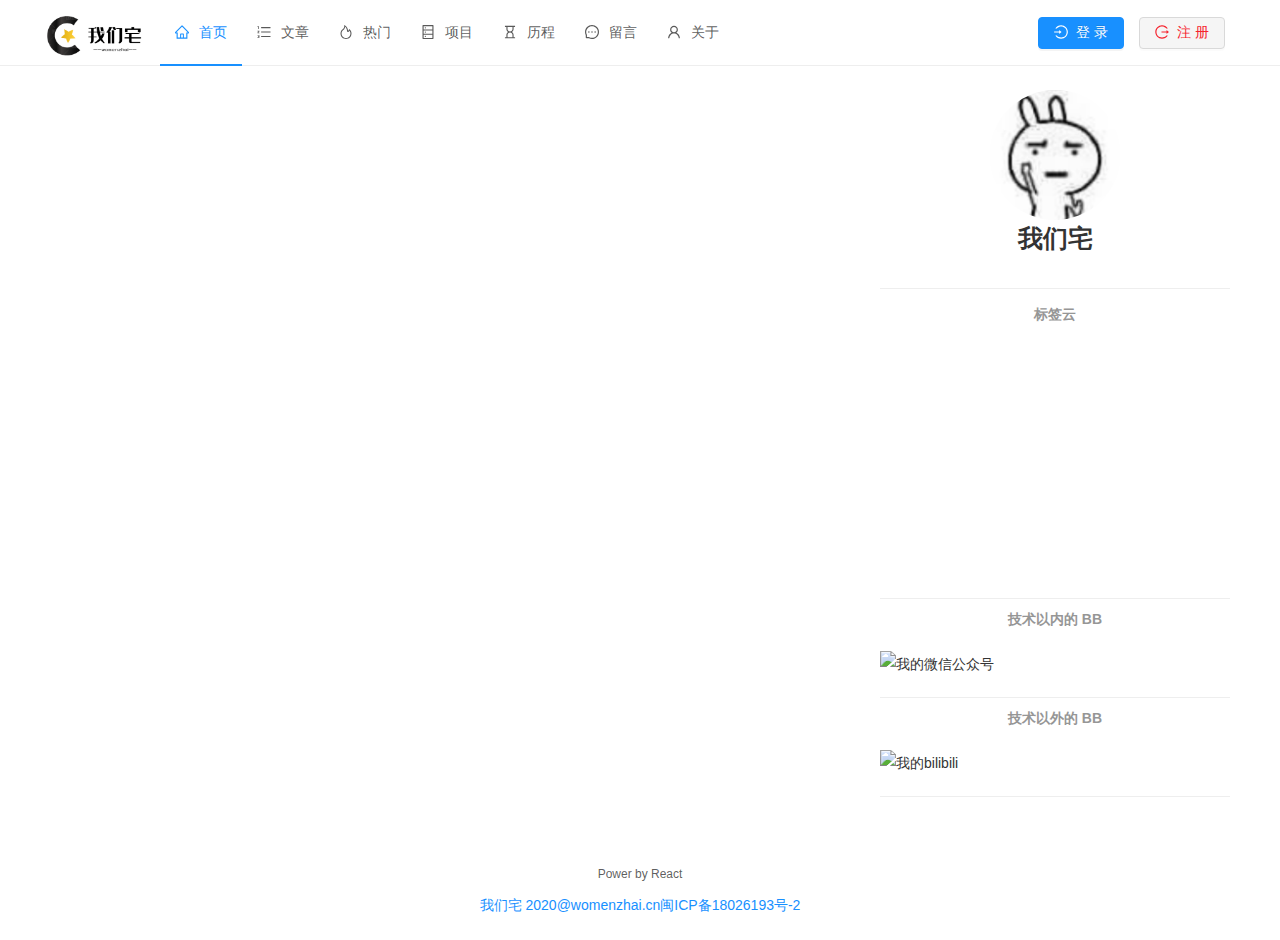
==== blog/index.html @ 66e8bbc8 "no message" ====
<!doctype html>
<html lang="en">

<head>
    <meta charset="utf-8" />
    <meta id="viewport" content="width=device-width,initial-scale=1,maximum-scale=1,user-scalable=no" name="viewport" />
    <meta name="theme-color" content="#000000" />
    <meta name="referrer" content="never">
    <link rel="manifest" href="manifest.json" />
    <link rel="shortcut icon" href="favicon.ico" />
    <link rel="stylesheet" href="./css/monokai_sublime.css" />
    <title id="title">我们宅技术分享网站</title>
    <meta name="baidu-site-verification" content="7XGPmF2RtW" />
    <meta id="keywords" name="keywords" content="我们宅技术分享网站" />
    <meta id="description" name="description" content="我们宅技术分享网站，致力于H5游戏开发、WebGL、人工智能。" />
    <link href="./static/css/6.f0e03a2f.chunk.css" rel="stylesheet">
    <link href="./static/css/main.c770cb7b.chunk.css" rel="stylesheet">
</head>

<body>
    <div id="root">
        <div style="text-align:center;height:300px;margin-top:15%"><img src="./img/loading.svg" width="250"
                alt="加载中..." /></div>
    </div>
    <script>
        ! function (c) {
            function e(e) {
                for (var t, r, n = e[0], o = e[1], a = e[2], u = 0, i = []; u < n.length; u++) r = n[u], d[r] && i.push(
                    d[r][0]), d[r] = 0;
                for (t in o) Object.prototype.hasOwnProperty.call(o, t) && (c[t] = o[t]);
                for (h && h(e); i.length;) i.shift()();
                return f.push.apply(f, a || []), l()
            }

            function l() {
                for (var e, t = 0; t < f.length; t++) {
                    for (var r = f[t], n = !0, o = 1; o < r.length; o++) {
                        var a = r[o];
                        0 !== d[a] && (n = !1)
                    }
                    n && (f.splice(t--, 1), e = p(p.s = r[0]))
                }
                return e
            }
            var r = {},
                s = {
                    5: 0
                },
                d = {
                    5: 0
                },
                f = [];

            function p(e) {
                if (r[e]) return r[e].exports;
                var t = r[e] = {
                    i: e,
                    l: !1,
                    exports: {}
                };
                return c[e].call(t.exports, t, t.exports, p), t.l = !0, t.exports
            }
            p.e = function (f) {
                var e = [];
                s[f] ? e.push(s[f]) : 0 !== s[f] && {
                    2: 1,
                    3: 1,
                    7: 1,
                    8: 1,
                    9: 1,
                    10: 1,
                    11: 1
                } [f] && e.push(s[f] = new Promise(function (e, n) {
                    for (var t = "static/css/" + ({} [f] || f) + "." + {
                                0: "31d6cfe0",
                                1: "31d6cfe0",
                                2: "b751d588",
                                3: "8e8c2c4d",
                                7: "9e5003da",
                                8: "45e56b65",
                                9: "916c12cb",
                                10: "ddecfa57",
                                11: "247f739b"
                            } [f] + ".chunk.css", o = p.p + t, r = document.getElementsByTagName(
                            "link"), a = 0; a < r.length; a++) {
                        var u = (c = r[a]).getAttribute("data-href") || c.getAttribute("href");
                        if ("stylesheet" === c.rel && (u === t || u === o)) return e()
                    }
                    var i = document.getElementsByTagName("style");
                    for (a = 0; a < i.length; a++) {
                        var c;
                        if ((u = (c = i[a]).getAttribute("data-href")) === t || u === o) return e()
                    }
                    var l = document.createElement("link");
                    l.rel = "stylesheet", l.type = "text/css", l.onload = e, l.onerror = function (e) {
                        var t = e && e.target && e.target.src || o,
                            r = new Error("Loading CSS chunk " + f + " failed.\n(" + t + ")");
                        r.request = t, delete s[f], l.parentNode.removeChild(l), n(r)
                    }, l.href = o, document.getElementsByTagName("head")[0].appendChild(l)
                }).then(function () {
                    s[f] = 0
                }));
                var r = d[f];
                if (0 !== r)
                    if (r) e.push(r[2]);
                    else {
                        var t = new Promise(function (e, t) {
                            r = d[f] = [e, t]
                        });
                        e.push(r[2] = t);
                        var n, a = document.createElement("script");
                        a.charset = "utf-8", a.timeout = 120, p.nc && a.setAttribute("nonce", p.nc), a.src = p.p +
                            "static/js/" + ({} [f] || f) + "." + {
                                0: "abbdcf17",
                                1: "342e479b",
                                2: "50eb546e",
                                3: "3671981b",
                                7: "29508bd7",
                                8: "0357450a",
                                9: "0707676e",
                                10: "3205b0a0",
                                11: "6fc9354a"
                            } [f] + ".chunk.js", n = function (e) {
                                a.onerror = a.onload = null, clearTimeout(u);
                                var t = d[f];
                                if (0 !== t) {
                                    if (t) {
                                        var r = e && ("load" === e.type ? "missing" : e.type),
                                            n = e && e.target && e.target.src,
                                            o = new Error("Loading chunk " + f + " failed.\n(" + r + ": " + n +
                                            ")");
                                        o.type = r, o.request = n, t[1](o)
                                    }
                                    d[f] = void 0
                                }
                            };
                        var u = setTimeout(function () {
                            n({
                                type: "timeout",
                                target: a
                            })
                        }, 12e4);
                        a.onerror = a.onload = n, document.head.appendChild(a)
                    } return Promise.all(e)
            }, p.m = c, p.c = r, p.d = function (e, t, r) {
                p.o(e, t) || Object.defineProperty(e, t, {
                    enumerable: !0,
                    get: r
                })
            }, p.r = function (e) {
                "undefined" != typeof Symbol && Symbol.toStringTag && Object.defineProperty(e, Symbol.toStringTag, {
                    value: "Module"
                }), Object.defineProperty(e, "__esModule", {
                    value: !0
                })
            }, p.t = function (t, e) {
                if (1 & e && (t = p(t)), 8 & e) return t;
                if (4 & e && "object" == typeof t && t && t.__esModule) return t;
                var r = Object.create(null);
                if (p.r(r), Object.defineProperty(r, "default", {
                        enumerable: !0,
                        value: t
                    }), 2 & e && "string" != typeof t)
                    for (var n in t) p.d(r, n, function (e) {
                        return t[e]
                    }.bind(null, n));
                return r
            }, p.n = function (e) {
                var t = e && e.__esModule ? function () {
                    return e.default
                } : function () {
                    return e
                };
                return p.d(t, "a", t), t
            }, p.o = function (e, t) {
                return Object.prototype.hasOwnProperty.call(e, t)
            }, p.p = "/", p.oe = function (e) {
                throw console.error(e), e
            };
            var t = window.webpackJsonp = window.webpackJsonp || [],
                n = t.push.bind(t);
            t.push = e, t = t.slice();
            for (var o = 0; o < t.length; o++) e(t[o]);
            var h = n;
            l()
        }([])
    </script>
    <script src="./static/js/6.33e2c103.chunk.js"></script>
    <script src="./static/js/main.a0919d61.chunk.js"></script>
</body>
<script>
    document.getElementsByTagName("html")[0].style.fontSize = window.screen.width / 7.5 + "px"
</script>

</html>
---- blog/css/monokai_sublime.css ----
.hljs {
  display: block;
  padding: 0.5em;
  background: #23241f;
}

.hljs,
.hljs-tag,
.css .hljs-rules,
.css .hljs-value,
.css .hljs-function .hljs-preprocessor,
.hljs-pragma {
  color: #f8f8f2;
}

.hljs-strongemphasis,
.hljs-strong,
.hljs-emphasis {
  color: #a8a8a2;
}

.hljs-bullet,
.hljs-blockquote,
.hljs-horizontal_rule,
.hljs-number,
.hljs-regexp,
.alias .hljs-keyword,
.hljs-literal,
.hljs-hexcolor {
  color: #ae81ff;
}

.hljs-tag .hljs-value,
.hljs-code,
.hljs-title,
.css .hljs-class,
.hljs-class .hljs-title:last-child {
  color: #a6e22e;
}

.hljs-link_url {
  font-size: 80%;
}

.hljs-strong,
.hljs-strongemphasis {
  font-weight: bold;
}

.hljs-emphasis,
.hljs-strongemphasis,
.hljs-class .hljs-title:last-child {
  font-style: italic;
}

.hljs-keyword,
.hljs-function,
.hljs-change,
.hljs-winutils,
.hljs-flow,
.lisp .hljs-title,
.clojure .hljs-built_in,
.nginx .hljs-title,
.tex .hljs-special,
.hljs-header,
.hljs-attribute,
.hljs-symbol,
.hljs-symbol .hljs-string,
.hljs-tag .hljs-title,
.hljs-value,
.alias .hljs-keyword:first-child,
.css .hljs-tag,
.css .unit,
.css .hljs-important {
  color: #f92672;
}

.hljs-function .hljs-keyword,
.hljs-class .hljs-keyword:first-child,
.hljs-constant,
.css .hljs-attribute {
  color: #66d9ef;
}

.hljs-variable,
.hljs-params,
.hljs-class .hljs-title {
  color: #f8f8f2;
}

.hljs-string,
.css .hljs-id,
.hljs-subst,
.haskell .hljs-type,
.ruby .hljs-class .hljs-parent,
.hljs-built_in,
.sql .hljs-aggregate,
.django .hljs-template_tag,
.django .hljs-variable,
.smalltalk .hljs-class,
.django .hljs-filter .hljs-argument,
.smalltalk .hljs-localvars,
.smalltalk .hljs-array,
.hljs-attr_selector,
.hljs-pseudo,
.hljs-addition,
.hljs-stream,
.hljs-envvar,
.apache .hljs-tag,
.apache .hljs-cbracket,
.tex .hljs-command,
.hljs-prompt,
.hljs-link_label,
.hljs-link_url {
  color: #e6db74;
}

.hljs-comment,
.hljs-javadoc,
.java .hljs-annotation,
.python .hljs-decorator,
.hljs-template_comment,
.hljs-pi,
.hljs-doctype,
.hljs-deletion,
.hljs-shebang,
.apache .hljs-sqbracket,
.tex .hljs-formula {
  color: #75715e;
}

.coffeescript .javascript,
.javascript .xml,
.tex .hljs-formula,
.xml .javascript,
.xml .vbscript,
.xml .css,
.xml .hljs-cdata,
.xml .php,
.php .xml {
  opacity: 0.5;
}
---- blog/static/css/6.f0e03a2f.chunk.css ----
body,html{width:100%;height:100%}input::-ms-clear,input::-ms-reveal{display:none}*,:after,:before{box-sizing:border-box}html{font-family:sans-serif;line-height:1.15;-webkit-text-size-adjust:100%;-ms-text-size-adjust:100%;-ms-overflow-style:scrollbar;-webkit-tap-highlight-color:rgba(0,0,0,0)}@-ms-viewport{width:device-width}article,aside,dialog,figcaption,figure,footer,header,hgroup,main,nav,section{display:block}body{margin:0;color:rgba(0,0,0,.65);font-size:14px;font-family:-apple-system,BlinkMacSystemFont,Segoe UI,PingFang SC,Hiragino Sans GB,Microsoft YaHei,Helvetica Neue,Helvetica,Arial,sans-serif,Apple Color Emoji,Segoe UI Emoji,Segoe UI Symbol;font-variant:tabular-nums;line-height:1.5;background-color:#fff;-webkit-font-feature-settings:"tnum";font-feature-settings:"tnum","tnum"}[tabindex="-1"]:focus{outline:none!important}hr{box-sizing:initial;height:0;overflow:visible}h1,h2,h3,h4,h5,h6{margin-top:0;margin-bottom:.5em;color:rgba(0,0,0,.85);font-weight:500}p{margin-top:0;margin-bottom:1em}abbr[data-original-title],abbr[title]{text-decoration:underline;-webkit-text-decoration:underline dotted;text-decoration:underline dotted;border-bottom:0;cursor:help}address{margin-bottom:1em;font-style:normal;line-height:inherit}input[type=number],input[type=password],input[type=text],textarea{-webkit-appearance:none}dl,ol,ul{margin-top:0;margin-bottom:1em}ol ol,ol ul,ul ol,ul ul{margin-bottom:0}dt{font-weight:500}dd{margin-bottom:.5em;margin-left:0}blockquote{margin:0 0 1em}dfn{font-style:italic}b,strong{font-weight:bolder}small{font-size:80%}sub,sup{position:relative;font-size:75%;line-height:0;vertical-align:initial}sub{bottom:-.25em}sup{top:-.5em}a{color:#1890ff;text-decoration:none;background-color:initial;outline:none;cursor:pointer;-webkit-transition:color .3s;transition:color .3s;-webkit-text-decoration-skip:objects}a:focus{text-decoration:underline;-webkit-text-decoration-skip:ink;text-decoration-skip-ink:auto}a:hover{color:#40a9ff}a:active{color:#096dd9}a:active,a:hover{text-decoration:none;outline:0}a[disabled]{color:rgba(0,0,0,.25);cursor:not-allowed;pointer-events:none}code,kbd,pre,samp{font-size:1em;font-family:SFMono-Regular,Consolas,Liberation Mono,Menlo,Courier,monospace}pre{margin-top:0;margin-bottom:1em;overflow:auto}figure{margin:0 0 1em}img{vertical-align:middle;border-style:none}svg:not(:root){overflow:hidden}[role=button],a,area,button,input:not([type=range]),label,select,summary,textarea{touch-action:manipulation}table{border-collapse:collapse}caption{padding-top:.75em;padding-bottom:.3em;color:rgba(0,0,0,.45);text-align:left;caption-side:bottom}th{text-align:inherit}button,input,optgroup,select,textarea{margin:0;color:inherit;font-size:inherit;font-family:inherit;line-height:inherit}button,input{overflow:visible}button,select{text-transform:none}[type=reset],[type=submit],button,html [type=button]{-webkit-appearance:button}[type=button]::-moz-focus-inner,[type=reset]::-moz-focus-inner,[type=submit]::-moz-focus-inner,button::-moz-focus-inner{padding:0;border-style:none}input[type=checkbox],input[type=radio]{box-sizing:border-box;padding:0}input[type=date],input[type=datetime-local],input[type=month],input[type=time]{-webkit-appearance:listbox}textarea{overflow:auto;resize:vertical}fieldset{min-width:0;margin:0;padding:0;border:0}legend{display:block;width:100%;max-width:100%;margin-bottom:.5em;padding:0;color:inherit;font-size:1.5em;line-height:inherit;white-space:normal}progress{vertical-align:initial}[type=number]::-webkit-inner-spin-button,[type=number]::-webkit-outer-spin-button{height:auto}[type=search]{outline-offset:-2px;-webkit-appearance:none}[type=search]::-webkit-search-cancel-button,[type=search]::-webkit-search-decoration{-webkit-appearance:none}::-webkit-file-upload-button{font:inherit;-webkit-appearance:button}output{display:inline-block}summary{display:list-item}template{display:none}[hidden]{display:none!important}mark{padding:.2em;background-color:#feffe6}::-moz-selection{color:#fff;background:#1890ff}::selection{color:#fff;background:#1890ff}.clearfix{zoom:1}.clearfix:after,.clearfix:before{content:"";display:table}.clearfix:after{clear:both}.anticon{display:inline-block;font-style:normal;line-height:0;text-align:center;text-transform:none;vertical-align:-.125em;text-rendering:optimizeLegibility;-webkit-font-smoothing:antialiased;-moz-osx-font-smoothing:grayscale}.anticon>*{line-height:1}.anticon svg{display:inline-block}.anticon:before{display:none}.anticon .anticon-icon{display:block}.anticon[tabindex]{cursor:pointer}.anticon-spin,.anticon-spin:before{display:inline-block;-webkit-animation:loadingCircle 1s linear infinite;animation:loadingCircle 1s linear infinite}.fade-appear,.fade-enter,.fade-leave{-webkit-animation-duration:.2s;animation-duration:.2s;-webkit-animation-fill-mode:both;animation-fill-mode:both;-webkit-animation-play-state:paused;animation-play-state:paused}.fade-appear.fade-appear-active,.fade-enter.fade-enter-active{-webkit-animation-name:antFadeIn;animation-name:antFadeIn;-webkit-animation-play-state:running;animation-play-state:running}.fade-leave.fade-leave-active{-webkit-animation-name:antFadeOut;animation-name:antFadeOut;-webkit-animation-play-state:running;animation-play-state:running;pointer-events:none}.fade-appear,.fade-enter{opacity:0}.fade-appear,.fade-enter,.fade-leave{-webkit-animation-timing-function:linear;animation-timing-function:linear}@-webkit-keyframes antFadeIn{0%{opacity:0}to{opacity:1}}@keyframes antFadeIn{0%{opacity:0}to{opacity:1}}@-webkit-keyframes antFadeOut{0%{opacity:1}to{opacity:0}}@keyframes antFadeOut{0%{opacity:1}to{opacity:0}}.move-up-appear,.move-up-enter,.move-up-leave{-webkit-animation-duration:.2s;animation-duration:.2s;-webkit-animation-fill-mode:both;animation-fill-mode:both;-webkit-animation-play-state:paused;animation-play-state:paused}.move-up-appear.move-up-appear-active,.move-up-enter.move-up-enter-active{-webkit-animation-name:antMoveUpIn;animation-name:antMoveUpIn;-webkit-animation-play-state:running;animation-play-state:running}.move-up-leave.move-up-leave-active{-webkit-animation-name:antMoveUpOut;animation-name:antMoveUpOut;-webkit-animation-play-state:running;animation-play-state:running;pointer-events:none}.move-up-appear,.move-up-enter{opacity:0;-webkit-animation-timing-function:cubic-bezier(.08,.82,.17,1);animation-timing-function:cubic-bezier(.08,.82,.17,1)}.move-up-leave{-webkit-animation-timing-function:cubic-bezier(.6,.04,.98,.34);animation-timing-function:cubic-bezier(.6,.04,.98,.34)}.move-down-appear,.move-down-enter,.move-down-leave{-webkit-animation-duration:.2s;animation-duration:.2s;-webkit-animation-fill-mode:both;animation-fill-mode:both;-webkit-animation-play-state:paused;animation-play-state:paused}.move-down-appear.move-down-appear-active,.move-down-enter.move-down-enter-active{-webkit-animation-name:antMoveDownIn;animation-name:antMoveDownIn;-webkit-animation-play-state:running;animation-play-state:running}.move-down-leave.move-down-leave-active{-webkit-animation-name:antMoveDownOut;animation-name:antMoveDownOut;-webkit-animation-play-state:running;animation-play-state:running;pointer-events:none}.move-down-appear,.move-down-enter{opacity:0;-webkit-animation-timing-function:cubic-bezier(.08,.82,.17,1);animation-timing-function:cubic-bezier(.08,.82,.17,1)}.move-down-leave{-webkit-animation-timing-function:cubic-bezier(.6,.04,.98,.34);animation-timing-function:cubic-bezier(.6,.04,.98,.34)}.move-left-appear,.move-left-enter,.move-left-leave{-webkit-animation-duration:.2s;animation-duration:.2s;-webkit-animation-fill-mode:both;animation-fill-mode:both;-webkit-animation-play-state:paused;animation-play-state:paused}.move-left-appear.move-left-appear-active,.move-left-enter.move-left-enter-active{-webkit-animation-name:antMoveLeftIn;animation-name:antMoveLeftIn;-webkit-animation-play-state:running;animation-play-state:running}.move-left-leave.move-left-leave-active{-webkit-animation-name:antMoveLeftOut;animation-name:antMoveLeftOut;-webkit-animation-play-state:running;animation-play-state:running;pointer-events:none}.move-left-appear,.move-left-enter{opacity:0;-webkit-animation-timing-function:cubic-bezier(.08,.82,.17,1);animation-timing-function:cubic-bezier(.08,.82,.17,1)}.move-left-leave{-webkit-animation-timing-function:cubic-bezier(.6,.04,.98,.34);animation-timing-function:cubic-bezier(.6,.04,.98,.34)}.move-right-appear,.move-right-enter,.move-right-leave{-webkit-animation-duration:.2s;animation-duration:.2s;-webkit-animation-fill-mode:both;animation-fill-mode:both;-webkit-animation-play-state:paused;animation-play-state:paused}.move-right-appear.move-right-appear-active,.move-right-enter.move-right-enter-active{-webkit-animation-name:antMoveRightIn;animation-name:antMoveRightIn;-webkit-animation-play-state:running;animation-play-state:running}.move-right-leave.move-right-leave-active{-webkit-animation-name:antMoveRightOut;animation-name:antMoveRightOut;-webkit-animation-play-state:running;animation-play-state:running;pointer-events:none}.move-right-appear,.move-right-enter{opacity:0;-webkit-animation-timing-function:cubic-bezier(.08,.82,.17,1);animation-timing-function:cubic-bezier(.08,.82,.17,1)}.move-right-leave{-webkit-animation-timing-function:cubic-bezier(.6,.04,.98,.34);animation-timing-function:cubic-bezier(.6,.04,.98,.34)}@-webkit-keyframes antMoveDownIn{0%{-webkit-transform:translateY(100%);transform:translateY(100%);-webkit-transform-origin:0 0;transform-origin:0 0;opacity:0}to{-webkit-transform:translateY(0);transform:translateY(0);-webkit-transform-origin:0 0;transform-origin:0 0;opacity:1}}@keyframes antMoveDownIn{0%{-webkit-transform:translateY(100%);transform:translateY(100%);-webkit-transform-origin:0 0;transform-origin:0 0;opacity:0}to{-webkit-transform:translateY(0);transform:translateY(0);-webkit-transform-origin:0 0;transform-origin:0 0;opacity:1}}@-webkit-keyframes antMoveDownOut{0%{-webkit-transform:translateY(0);transform:translateY(0);-webkit-transform-origin:0 0;transform-origin:0 0;opacity:1}to{-webkit-transform:translateY(100%);transform:translateY(100%);-webkit-transform-origin:0 0;transform-origin:0 0;opacity:0}}@keyframes antMoveDownOut{0%{-webkit-transform:translateY(0);transform:translateY(0);-webkit-transform-origin:0 0;transform-origin:0 0;opacity:1}to{-webkit-transform:translateY(100%);transform:translateY(100%);-webkit-transform-origin:0 0;transform-origin:0 0;opacity:0}}@-webkit-keyframes antMoveLeftIn{0%{-webkit-transform:translateX(-100%);transform:translateX(-100%);-webkit-transform-origin:0 0;transform-origin:0 0;opacity:0}to{-webkit-transform:translateX(0);transform:translateX(0);-webkit-transform-origin:0 0;transform-origin:0 0;opacity:1}}@keyframes antMoveLeftIn{0%{-webkit-transform:translateX(-100%);transform:translateX(-100%);-webkit-transform-origin:0 0;transform-origin:0 0;opacity:0}to{-webkit-transform:translateX(0);transform:translateX(0);-webkit-transform-origin:0 0;transform-origin:0 0;opacity:1}}@-webkit-keyframes antMoveLeftOut{0%{-webkit-transform:translateX(0);transform:translateX(0);-webkit-transform-origin:0 0;transform-origin:0 0;opacity:1}to{-webkit-transform:translateX(-100%);transform:translateX(-100%);-webkit-transform-origin:0 0;transform-origin:0 0;opacity:0}}@keyframes antMoveLeftOut{0%{-webkit-transform:translateX(0);transform:translateX(0);-webkit-transform-origin:0 0;transform-origin:0 0;opacity:1}to{-webkit-transform:translateX(-100%);transform:translateX(-100%);-webkit-transform-origin:0 0;transform-origin:0 0;opacity:0}}@-webkit-keyframes antMoveRightIn{0%{-webkit-transform:translateX(100%);transform:translateX(100%);-webkit-transform-origin:0 0;transform-origin:0 0;opacity:0}to{-webkit-transform:translateX(0);transform:translateX(0);-webkit-transform-origin:0 0;transform-origin:0 0;opacity:1}}@keyframes antMoveRightIn{0%{-webkit-transform:translateX(100%);transform:translateX(100%);-webkit-transform-origin:0 0;transform-origin:0 0;opacity:0}to{-webkit-transform:translateX(0);transform:translateX(0);-webkit-transform-origin:0 0;transform-origin:0 0;opacity:1}}@-webkit-keyframes antMoveRightOut{0%{-webkit-transform:translateX(0);transform:translateX(0);-webkit-transform-origin:0 0;transform-origin:0 0;opacity:1}to{-webkit-transform:translateX(100%);transform:translateX(100%);-webkit-transform-origin:0 0;transform-origin:0 0;opacity:0}}@keyframes antMoveRightOut{0%{-webkit-transform:translateX(0);transform:translateX(0);-webkit-transform-origin:0 0;transform-origin:0 0;opacity:1}to{-webkit-transform:translateX(100%);transform:translateX(100%);-webkit-transform-origin:0 0;transform-origin:0 0;opacity:0}}@-webkit-keyframes antMoveUpIn{0%{-webkit-transform:translateY(-100%);transform:translateY(-100%);-webkit-transform-origin:0 0;transform-origin:0 0;opacity:0}to{-webkit-transform:translateY(0);transform:translateY(0);-webkit-transform-origin:0 0;transform-origin:0 0;opacity:1}}@keyframes antMoveUpIn{0%{-webkit-transform:translateY(-100%);transform:translateY(-100%);-webkit-transform-origin:0 0;transform-origin:0 0;opacity:0}to{-webkit-transform:translateY(0);transform:translateY(0);-webkit-transform-origin:0 0;transform-origin:0 0;opacity:1}}@-webkit-keyframes antMoveUpOut{0%{-webkit-transform:translateY(0);transform:translateY(0);-webkit-transform-origin:0 0;transform-origin:0 0;opacity:1}to{-webkit-transform:translateY(-100%);transform:translateY(-100%);-webkit-transform-origin:0 0;transform-origin:0 0;opacity:0}}@keyframes antMoveUpOut{0%{-webkit-transform:translateY(0);transform:translateY(0);-webkit-transform-origin:0 0;transform-origin:0 0;opacity:1}to{-webkit-transform:translateY(-100%);transform:translateY(-100%);-webkit-transform-origin:0 0;transform-origin:0 0;opacity:0}}@-webkit-keyframes loadingCircle{to{-webkit-transform:rotate(1turn);transform:rotate(1turn)}}@keyframes loadingCircle{to{-webkit-transform:rotate(1turn);transform:rotate(1turn)}}[ant-click-animating-without-extra-node=true],[ant-click-animating=true]{position:relative}.ant-click-animating-node,[ant-click-animating-without-extra-node=true]:after{position:absolute;top:-1px;right:-1px;bottom:-1px;left:-1px;display:block;border:0 solid #1890ff;border-radius:inherit;opacity:.2;-webkit-animation:fadeEffect 2s cubic-bezier(.08,.82,.17,1),waveEffect .4s cubic-bezier(.08,.82,.17,1);animation:fadeEffect 2s cubic-bezier(.08,.82,.17,1),waveEffect .4s cubic-bezier(.08,.82,.17,1);-webkit-animation-fill-mode:forwards;animation-fill-mode:forwards;pointer-events:none;content:""}@-webkit-keyframes waveEffect{to{top:-6px;right:-6px;bottom:-6px;left:-6px;border-width:6px}}@keyframes waveEffect{to{top:-6px;right:-6px;bottom:-6px;left:-6px;border-width:6px}}@-webkit-keyframes fadeEffect{to{opacity:0}}@keyframes fadeEffect{to{opacity:0}}.slide-up-appear,.slide-up-enter,.slide-up-leave{-webkit-animation-duration:.2s;animation-duration:.2s;-webkit-animation-fill-mode:both;animation-fill-mode:both;-webkit-animation-play-state:paused;animation-play-state:paused}.slide-up-appear.slide-up-appear-active,.slide-up-enter.slide-up-enter-active{-webkit-animation-name:antSlideUpIn;animation-name:antSlideUpIn;-webkit-animation-play-state:running;animation-play-state:running}.slide-up-leave.slide-up-leave-active{-webkit-animation-name:antSlideUpOut;animation-name:antSlideUpOut;-webkit-animation-play-state:running;animation-play-state:running;pointer-events:none}.slide-up-appear,.slide-up-enter{opacity:0;-webkit-animation-timing-function:cubic-bezier(.23,1,.32,1);animation-timing-function:cubic-bezier(.23,1,.32,1)}.slide-up-leave{-webkit-animation-timing-function:cubic-bezier(.755,.05,.855,.06);animation-timing-function:cubic-bezier(.755,.05,.855,.06)}.slide-down-appear,.slide-down-enter,.slide-down-leave{-webkit-animation-duration:.2s;animation-duration:.2s;-webkit-animation-fill-mode:both;animation-fill-mode:both;-webkit-animation-play-state:paused;animation-play-state:paused}.slide-down-appear.slide-down-appear-active,.slide-down-enter.slide-down-enter-active{-webkit-animation-name:antSlideDownIn;animation-name:antSlideDownIn;-webkit-animation-play-state:running;animation-play-state:running}.slide-down-leave.slide-down-leave-active{-webkit-animation-name:antSlideDownOut;animation-name:antSlideDownOut;-webkit-animation-play-state:running;animation-play-state:running;pointer-events:none}.slide-down-appear,.slide-down-enter{opacity:0;-webkit-animation-timing-function:cubic-bezier(.23,1,.32,1);animation-timing-function:cubic-bezier(.23,1,.32,1)}.slide-down-leave{-webkit-animation-timing-function:cubic-bezier(.755,.05,.855,.06);animation-timing-function:cubic-bezier(.755,.05,.855,.06)}.slide-left-appear,.slide-left-enter,.slide-left-leave{-webkit-animation-duration:.2s;animation-duration:.2s;-webkit-animation-fill-mode:both;animation-fill-mode:both;-webkit-animation-play-state:paused;animation-play-state:paused}.slide-left-appear.slide-left-appear-active,.slide-left-enter.slide-left-enter-active{-webkit-animation-name:antSlideLeftIn;animation-name:antSlideLeftIn;-webkit-animation-play-state:running;animation-play-state:running}.slide-left-leave.slide-left-leave-active{-webkit-animation-name:antSlideLeftOut;animation-name:antSlideLeftOut;-webkit-animation-play-state:running;animation-play-state:running;pointer-events:none}.slide-left-appear,.slide-left-enter{opacity:0;-webkit-animation-timing-function:cubic-bezier(.23,1,.32,1);animation-timing-function:cubic-bezier(.23,1,.32,1)}.slide-left-leave{-webkit-animation-timing-function:cubic-bezier(.755,.05,.855,.06);animation-timing-function:cubic-bezier(.755,.05,.855,.06)}.slide-right-appear,.slide-right-enter,.slide-right-leave{-webkit-animation-duration:.2s;animation-duration:.2s;-webkit-animation-fill-mode:both;animation-fill-mode:both;-webkit-animation-play-state:paused;animation-play-state:paused}.slide-right-appear.slide-right-appear-active,.slide-right-enter.slide-right-enter-active{-webkit-animation-name:antSlideRightIn;animation-name:antSlideRightIn;-webkit-animation-play-state:running;animation-play-state:running}.slide-right-leave.slide-right-leave-active{-webkit-animation-name:antSlideRightOut;animation-name:antSlideRightOut;-webkit-animation-play-state:running;animation-play-state:running;pointer-events:none}.slide-right-appear,.slide-right-enter{opacity:0;-webkit-animation-timing-function:cubic-bezier(.23,1,.32,1);animation-timing-function:cubic-bezier(.23,1,.32,1)}.slide-right-leave{-webkit-animation-timing-function:cubic-bezier(.755,.05,.855,.06);animation-timing-function:cubic-bezier(.755,.05,.855,.06)}@-webkit-keyframes antSlideUpIn{0%{-webkit-transform:scaleY(.8);transform:scaleY(.8);-webkit-transform-origin:0 0;transform-origin:0 0;opacity:0}to{-webkit-transform:scaleY(1);transform:scaleY(1);-webkit-transform-origin:0 0;transform-origin:0 0;opacity:1}}@keyframes antSlideUpIn{0%{-webkit-transform:scaleY(.8);transform:scaleY(.8);-webkit-transform-origin:0 0;transform-origin:0 0;opacity:0}to{-webkit-transform:scaleY(1);transform:scaleY(1);-webkit-transform-origin:0 0;transform-origin:0 0;opacity:1}}@-webkit-keyframes antSlideUpOut{0%{-webkit-transform:scaleY(1);transform:scaleY(1);-webkit-transform-origin:0 0;transform-origin:0 0;opacity:1}to{-webkit-transform:scaleY(.8);transform:scaleY(.8);-webkit-transform-origin:0 0;transform-origin:0 0;opacity:0}}@keyframes antSlideUpOut{0%{-webkit-transform:scaleY(1);transform:scaleY(1);-webkit-transform-origin:0 0;transform-origin:0 0;opacity:1}to{-webkit-transform:scaleY(.8);transform:scaleY(.8);-webkit-transform-origin:0 0;transform-origin:0 0;opacity:0}}@-webkit-keyframes antSlideDownIn{0%{-webkit-transform:scaleY(.8);transform:scaleY(.8);-webkit-transform-origin:100% 100%;transform-origin:100% 100%;opacity:0}to{-webkit-transform:scaleY(1);transform:scaleY(1);-webkit-transform-origin:100% 100%;transform-origin:100% 100%;opacity:1}}@keyframes antSlideDownIn{0%{-webkit-transform:scaleY(.8);transform:scaleY(.8);-webkit-transform-origin:100% 100%;transform-origin:100% 100%;opacity:0}to{-webkit-transform:scaleY(1);transform:scaleY(1);-webkit-transform-origin:100% 100%;transform-origin:100% 100%;opacity:1}}@-webkit-keyframes antSlideDownOut{0%{-webkit-transform:scaleY(1);transform:scaleY(1);-webkit-transform-origin:100% 100%;transform-origin:100% 100%;opacity:1}to{-webkit-transform:scaleY(.8);transform:scaleY(.8);-webkit-transform-origin:100% 100%;transform-origin:100% 100%;opacity:0}}@keyframes antSlideDownOut{0%{-webkit-transform:scaleY(1);transform:scaleY(1);-webkit-transform-origin:100% 100%;transform-origin:100% 100%;opacity:1}to{-webkit-transform:scaleY(.8);transform:scaleY(.8);-webkit-transform-origin:100% 100%;transform-origin:100% 100%;opacity:0}}@-webkit-keyframes antSlideLeftIn{0%{-webkit-transform:scaleX(.8);transform:scaleX(.8);-webkit-transform-origin:0 0;transform-origin:0 0;opacity:0}to{-webkit-transform:scaleX(1);transform:scaleX(1);-webkit-transform-origin:0 0;transform-origin:0 0;opacity:1}}@keyframes antSlideLeftIn{0%{-webkit-transform:scaleX(.8);transform:scaleX(.8);-webkit-transform-origin:0 0;transform-origin:0 0;opacity:0}to{-webkit-transform:scaleX(1);transform:scaleX(1);-webkit-transform-origin:0 0;transform-origin:0 0;opacity:1}}@-webkit-keyframes antSlideLeftOut{0%{-webkit-transform:scaleX(1);transform:scaleX(1);-webkit-transform-origin:0 0;transform-origin:0 0;opacity:1}to{-webkit-transform:scaleX(.8);transform:scaleX(.8);-webkit-transform-origin:0 0;transform-origin:0 0;opacity:0}}@keyframes antSlideLeftOut{0%{-webkit-transform:scaleX(1);transform:scaleX(1);-webkit-transform-origin:0 0;transform-origin:0 0;opacity:1}to{-webkit-transform:scaleX(.8);transform:scaleX(.8);-webkit-transform-origin:0 0;transform-origin:0 0;opacity:0}}@-webkit-keyframes antSlideRightIn{0%{-webkit-transform:scaleX(.8);transform:scaleX(.8);-webkit-transform-origin:100% 0;transform-origin:100% 0;opacity:0}to{-webkit-transform:scaleX(1);transform:scaleX(1);-webkit-transform-origin:100% 0;transform-origin:100% 0;opacity:1}}@keyframes antSlideRightIn{0%{-webkit-transform:scaleX(.8);transform:scaleX(.8);-webkit-transform-origin:100% 0;transform-origin:100% 0;opacity:0}to{-webkit-transform:scaleX(1);transform:scaleX(1);-webkit-transform-origin:100% 0;transform-origin:100% 0;opacity:1}}@-webkit-keyframes antSlideRightOut{0%{-webkit-transform:scaleX(1);transform:scaleX(1);-webkit-transform-origin:100% 0;transform-origin:100% 0;opacity:1}to{-webkit-transform:scaleX(.8);transform:scaleX(.8);-webkit-transform-origin:100% 0;transform-origin:100% 0;opacity:0}}@keyframes antSlideRightOut{0%{-webkit-transform:scaleX(1);transform:scaleX(1);-webkit-transform-origin:100% 0;transform-origin:100% 0;opacity:1}to{-webkit-transform:scaleX(.8);transform:scaleX(.8);-webkit-transform-origin:100% 0;transform-origin:100% 0;opacity:0}}.swing-appear,.swing-enter{-webkit-animation-duration:.2s;animation-duration:.2s;-webkit-animation-fill-mode:both;animation-fill-mode:both;-webkit-animation-play-state:paused;animation-play-state:paused}.swing-appear.swing-appear-active,.swing-enter.swing-enter-active{-webkit-animation-name:antSwingIn;animation-name:antSwingIn;-webkit-animation-play-state:running;animation-play-state:running}@-webkit-keyframes antSwingIn{0%,to{-webkit-transform:translateX(0);transform:translateX(0)}20%{-webkit-transform:translateX(-10px);transform:translateX(-10px)}40%{-webkit-transform:translateX(10px);transform:translateX(10px)}60%{-webkit-transform:translateX(-5px);transform:translateX(-5px)}80%{-webkit-transform:translateX(5px);transform:translateX(5px)}}@keyframes antSwingIn{0%,to{-webkit-transform:translateX(0);transform:translateX(0)}20%{-webkit-transform:translateX(-10px);transform:translateX(-10px)}40%{-webkit-transform:translateX(10px);transform:translateX(10px)}60%{-webkit-transform:translateX(-5px);transform:translateX(-5px)}80%{-webkit-transform:translateX(5px);transform:translateX(5px)}}.zoom-appear,.zoom-enter,.zoom-leave{-webkit-animation-duration:.2s;animation-duration:.2s;-webkit-animation-fill-mode:both;animation-fill-mode:both;-webkit-animation-play-state:paused;animation-play-state:paused}.zoom-appear.zoom-appear-active,.zoom-enter.zoom-enter-active{-webkit-animation-name:antZoomIn;animation-name:antZoomIn;-webkit-animation-play-state:running;animation-play-state:running}.zoom-leave.zoom-leave-active{-webkit-animation-name:antZoomOut;animation-name:antZoomOut;-webkit-animation-play-state:running;animation-play-state:running;pointer-events:none}.zoom-appear,.zoom-enter{-webkit-transform:scale(0);transform:scale(0);opacity:0;-webkit-animation-timing-function:cubic-bezier(.08,.82,.17,1);animation-timing-function:cubic-bezier(.08,.82,.17,1)}.zoom-leave{-webkit-animation-timing-function:cubic-bezier(.78,.14,.15,.86);animation-timing-function:cubic-bezier(.78,.14,.15,.86)}.zoom-big-appear,.zoom-big-enter,.zoom-big-leave{-webkit-animation-duration:.2s;animation-duration:.2s;-webkit-animation-fill-mode:both;animation-fill-mode:both;-webkit-animation-play-state:paused;animation-play-state:paused}.zoom-big-appear.zoom-big-appear-active,.zoom-big-enter.zoom-big-enter-active{-webkit-animation-name:antZoomBigIn;animation-name:antZoomBigIn;-webkit-animation-play-state:running;animation-play-state:running}.zoom-big-leave.zoom-big-leave-active{-webkit-animation-name:antZoomBigOut;animation-name:antZoomBigOut;-webkit-animation-play-state:running;animation-play-state:running;pointer-events:none}.zoom-big-appear,.zoom-big-enter{-webkit-transform:scale(0);transform:scale(0);opacity:0;-webkit-animation-timing-function:cubic-bezier(.08,.82,.17,1);animation-timing-function:cubic-bezier(.08,.82,.17,1)}.zoom-big-leave{-webkit-animation-timing-function:cubic-bezier(.78,.14,.15,.86);animation-timing-function:cubic-bezier(.78,.14,.15,.86)}.zoom-big-fast-appear,.zoom-big-fast-enter,.zoom-big-fast-leave{-webkit-animation-duration:.1s;animation-duration:.1s;-webkit-animation-fill-mode:both;animation-fill-mode:both;-webkit-animation-play-state:paused;animation-play-state:paused}.zoom-big-fast-appear.zoom-big-fast-appear-active,.zoom-big-fast-enter.zoom-big-fast-enter-active{-webkit-animation-name:antZoomBigIn;animation-name:antZoomBigIn;-webkit-animation-play-state:running;animation-play-state:running}.zoom-big-fast-leave.zoom-big-fast-leave-active{-webkit-animation-name:antZoomBigOut;animation-name:antZoomBigOut;-webkit-animation-play-state:running;animation-play-state:running;pointer-events:none}.zoom-big-fast-appear,.zoom-big-fast-enter{-webkit-transform:scale(0);transform:scale(0);opacity:0;-webkit-animation-timing-function:cubic-bezier(.08,.82,.17,1);animation-timing-function:cubic-bezier(.08,.82,.17,1)}.zoom-big-fast-leave{-webkit-animation-timing-function:cubic-bezier(.78,.14,.15,.86);animation-timing-function:cubic-bezier(.78,.14,.15,.86)}.zoom-up-appear,.zoom-up-enter,.zoom-up-leave{-webkit-animation-duration:.2s;animation-duration:.2s;-webkit-animation-fill-mode:both;animation-fill-mode:both;-webkit-animation-play-state:paused;animation-play-state:paused}.zoom-up-appear.zoom-up-appear-active,.zoom-up-enter.zoom-up-enter-active{-webkit-animation-name:antZoomUpIn;animation-name:antZoomUpIn;-webkit-animation-play-state:running;animation-play-state:running}.zoom-up-leave.zoom-up-leave-active{-webkit-animation-name:antZoomUpOut;animation-name:antZoomUpOut;-webkit-animation-play-state:running;animation-play-state:running;pointer-events:none}.zoom-up-appear,.zoom-up-enter{-webkit-transform:scale(0);transform:scale(0);opacity:0;-webkit-animation-timing-function:cubic-bezier(.08,.82,.17,1);animation-timing-function:cubic-bezier(.08,.82,.17,1)}.zoom-up-leave{-webkit-animation-timing-function:cubic-bezier(.78,.14,.15,.86);animation-timing-function:cubic-bezier(.78,.14,.15,.86)}.zoom-down-appear,.zoom-down-enter,.zoom-down-leave{-webkit-animation-duration:.2s;animation-duration:.2s;-webkit-animation-fill-mode:both;animation-fill-mode:both;-webkit-animation-play-state:paused;animation-play-state:paused}.zoom-down-appear.zoom-down-appear-active,.zoom-down-enter.zoom-down-enter-active{-webkit-animation-name:antZoomDownIn;animation-name:antZoomDownIn;-webkit-animation-play-state:running;animation-play-state:running}.zoom-down-leave.zoom-down-leave-active{-webkit-animation-name:antZoomDownOut;animation-name:antZoomDownOut;-webkit-animation-play-state:running;animation-play-state:running;pointer-events:none}.zoom-down-appear,.zoom-down-enter{-webkit-transform:scale(0);transform:scale(0);opacity:0;-webkit-animation-timing-function:cubic-bezier(.08,.82,.17,1);animation-timing-function:cubic-bezier(.08,.82,.17,1)}.zoom-down-leave{-webkit-animation-timing-function:cubic-bezier(.78,.14,.15,.86);animation-timing-function:cubic-bezier(.78,.14,.15,.86)}.zoom-left-appear,.zoom-left-enter,.zoom-left-leave{-webkit-animation-duration:.2s;animation-duration:.2s;-webkit-animation-fill-mode:both;animation-fill-mode:both;-webkit-animation-play-state:paused;animation-play-state:paused}.zoom-left-appear.zoom-left-appear-active,.zoom-left-enter.zoom-left-enter-active{-webkit-animation-name:antZoomLeftIn;animation-name:antZoomLeftIn;-webkit-animation-play-state:running;animation-play-state:running}.zoom-left-leave.zoom-left-leave-active{-webkit-animation-name:antZoomLeftOut;animation-name:antZoomLeftOut;-webkit-animation-play-state:running;animation-play-state:running;pointer-events:none}.zoom-left-appear,.zoom-left-enter{-webkit-transform:scale(0);transform:scale(0);opacity:0;-webkit-animation-timing-function:cubic-bezier(.08,.82,.17,1);animation-timing-function:cubic-bezier(.08,.82,.17,1)}.zoom-left-leave{-webkit-animation-timing-function:cubic-bezier(.78,.14,.15,.86);animation-timing-function:cubic-bezier(.78,.14,.15,.86)}.zoom-right-appear,.zoom-right-enter,.zoom-right-leave{-webkit-animation-duration:.2s;animation-duration:.2s;-webkit-animation-fill-mode:both;animation-fill-mode:both;-webkit-animation-play-state:paused;animation-play-state:paused}.zoom-right-appear.zoom-right-appear-active,.zoom-right-enter.zoom-right-enter-active{-webkit-animation-name:antZoomRightIn;animation-name:antZoomRightIn;-webkit-animation-play-state:running;animation-play-state:running}.zoom-right-leave.zoom-right-leave-active{-webkit-animation-name:antZoomRightOut;animation-name:antZoomRightOut;-webkit-animation-play-state:running;animation-play-state:running;pointer-events:none}.zoom-right-appear,.zoom-right-enter{-webkit-transform:scale(0);transform:scale(0);opacity:0;-webkit-animation-timing-function:cubic-bezier(.08,.82,.17,1);animation-timing-function:cubic-bezier(.08,.82,.17,1)}.zoom-right-leave{-webkit-animation-timing-function:cubic-bezier(.78,.14,.15,.86);animation-timing-function:cubic-bezier(.78,.14,.15,.86)}@-webkit-keyframes antZoomIn{0%{-webkit-transform:scale(.2);transform:scale(.2);opacity:0}to{-webkit-transform:scale(1);transform:scale(1);opacity:1}}@keyframes antZoomIn{0%{-webkit-transform:scale(.2);transform:scale(.2);opacity:0}to{-webkit-transform:scale(1);transform:scale(1);opacity:1}}@-webkit-keyframes antZoomOut{0%{-webkit-transform:scale(1);transform:scale(1)}to{-webkit-transform:scale(.2);transform:scale(.2);opacity:0}}@keyframes antZoomOut{0%{-webkit-transform:scale(1);transform:scale(1)}to{-webkit-transform:scale(.2);transform:scale(.2);opacity:0}}@-webkit-keyframes antZoomBigIn{0%{-webkit-transform:scale(.8);transform:scale(.8);opacity:0}to{-webkit-transform:scale(1);transform:scale(1);opacity:1}}@keyframes antZoomBigIn{0%{-webkit-transform:scale(.8);transform:scale(.8);opacity:0}to{-webkit-transform:scale(1);transform:scale(1);opacity:1}}@-webkit-keyframes antZoomBigOut{0%{-webkit-transform:scale(1);transform:scale(1)}to{-webkit-transform:scale(.8);transform:scale(.8);opacity:0}}@keyframes antZoomBigOut{0%{-webkit-transform:scale(1);transform:scale(1)}to{-webkit-transform:scale(.8);transform:scale(.8);opacity:0}}@-webkit-keyframes antZoomUpIn{0%{-webkit-transform:scale(.8);transform:scale(.8);-webkit-transform-origin:50% 0;transform-origin:50% 0;opacity:0}to{-webkit-transform:scale(1);transform:scale(1);-webkit-transform-origin:50% 0;transform-origin:50% 0}}@keyframes antZoomUpIn{0%{-webkit-transform:scale(.8);transform:scale(.8);-webkit-transform-origin:50% 0;transform-origin:50% 0;opacity:0}to{-webkit-transform:scale(1);transform:scale(1);-webkit-transform-origin:50% 0;transform-origin:50% 0}}@-webkit-keyframes antZoomUpOut{0%{-webkit-transform:scale(1);transform:scale(1);-webkit-transform-origin:50% 0;transform-origin:50% 0}to{-webkit-transform:scale(.8);transform:scale(.8);-webkit-transform-origin:50% 0;transform-origin:50% 0;opacity:0}}@keyframes antZoomUpOut{0%{-webkit-transform:scale(1);transform:scale(1);-webkit-transform-origin:50% 0;transform-origin:50% 0}to{-webkit-transform:scale(.8);transform:scale(.8);-webkit-transform-origin:50% 0;transform-origin:50% 0;opacity:0}}@-webkit-keyframes antZoomLeftIn{0%{-webkit-transform:scale(.8);transform:scale(.8);-webkit-transform-origin:0 50%;transform-origin:0 50%;opacity:0}to{-webkit-transform:scale(1);transform:scale(1);-webkit-transform-origin:0 50%;transform-origin:0 50%}}@keyframes antZoomLeftIn{0%{-webkit-transform:scale(.8);transform:scale(.8);-webkit-transform-origin:0 50%;transform-origin:0 50%;opacity:0}to{-webkit-transform:scale(1);transform:scale(1);-webkit-transform-origin:0 50%;transform-origin:0 50%}}@-webkit-keyframes antZoomLeftOut{0%{-webkit-transform:scale(1);transform:scale(1);-webkit-transform-origin:0 50%;transform-origin:0 50%}to{-webkit-transform:scale(.8);transform:scale(.8);-webkit-transform-origin:0 50%;transform-origin:0 50%;opacity:0}}@keyframes antZoomLeftOut{0%{-webkit-transform:scale(1);transform:scale(1);-webkit-transform-origin:0 50%;transform-origin:0 50%}to{-webkit-transform:scale(.8);transform:scale(.8);-webkit-transform-origin:0 50%;transform-origin:0 50%;opacity:0}}@-webkit-keyframes antZoomRightIn{0%{-webkit-transform:scale(.8);transform:scale(.8);-webkit-transform-origin:100% 50%;transform-origin:100% 50%;opacity:0}to{-webkit-transform:scale(1);transform:scale(1);-webkit-transform-origin:100% 50%;transform-origin:100% 50%}}@keyframes antZoomRightIn{0%{-webkit-transform:scale(.8);transform:scale(.8);-webkit-transform-origin:100% 50%;transform-origin:100% 50%;opacity:0}to{-webkit-transform:scale(1);transform:scale(1);-webkit-transform-origin:100% 50%;transform-origin:100% 50%}}@-webkit-keyframes antZoomRightOut{0%{-webkit-transform:scale(1);transform:scale(1);-webkit-transform-origin:100% 50%;transform-origin:100% 50%}to{-webkit-transform:scale(.8);transform:scale(.8);-webkit-transform-origin:100% 50%;transform-origin:100% 50%;opacity:0}}@keyframes antZoomRightOut{0%{-webkit-transform:scale(1);transform:scale(1);-webkit-transform-origin:100% 50%;transform-origin:100% 50%}to{-webkit-transform:scale(.8);transform:scale(.8);-webkit-transform-origin:100% 50%;transform-origin:100% 50%;opacity:0}}@-webkit-keyframes antZoomDownIn{0%{-webkit-transform:scale(.8);transform:scale(.8);-webkit-transform-origin:50% 100%;transform-origin:50% 100%;opacity:0}to{-webkit-transform:scale(1);transform:scale(1);-webkit-transform-origin:50% 100%;transform-origin:50% 100%}}@keyframes antZoomDownIn{0%{-webkit-transform:scale(.8);transform:scale(.8);-webkit-transform-origin:50% 100%;transform-origin:50% 100%;opacity:0}to{-webkit-transform:scale(1);transform:scale(1);-webkit-transform-origin:50% 100%;transform-origin:50% 100%}}@-webkit-keyframes antZoomDownOut{0%{-webkit-transform:scale(1);transform:scale(1);-webkit-transform-origin:50% 100%;transform-origin:50% 100%}to{-webkit-transform:scale(.8);transform:scale(.8);-webkit-transform-origin:50% 100%;transform-origin:50% 100%;opacity:0}}@keyframes antZoomDownOut{0%{-webkit-transform:scale(1);transform:scale(1);-webkit-transform-origin:50% 100%;transform-origin:50% 100%}to{-webkit-transform:scale(.8);transform:scale(.8);-webkit-transform-origin:50% 100%;transform-origin:50% 100%;opacity:0}}.ant-motion-collapse{overflow:hidden}.ant-motion-collapse-active{-webkit-transition:height .15s cubic-bezier(.645,.045,.355,1),opacity .15s cubic-bezier(.645,.045,.355,1)!important;transition:height .15s cubic-bezier(.645,.045,.355,1),opacity .15s cubic-bezier(.645,.045,.355,1)!important}.ant-back-top{box-sizing:border-box;margin:0;padding:0;color:rgba(0,0,0,.65);font-size:14px;font-variant:tabular-nums;line-height:1.5;list-style:none;-webkit-font-feature-settings:"tnum";font-feature-settings:"tnum","tnum";position:fixed;right:100px;bottom:50px;z-index:10;width:40px;height:40px;cursor:pointer}.ant-back-top-content{width:40px;height:40px;overflow:hidden;color:#fff;text-align:center;background-color:rgba(0,0,0,.45);border-radius:20px}.ant-back-top-content,.ant-back-top-content:hover{-webkit-transition:all .3s cubic-bezier(.645,.045,.355,1);transition:all .3s cubic-bezier(.645,.045,.355,1)}.ant-back-top-content:hover{background-color:rgba(0,0,0,.65)}.ant-back-top-icon{width:14px;height:16px;margin:12px auto;background:url([data-uri]) 100%/100% no-repeat}@media screen and (max-width:768px){.ant-back-top{right:60px}}@media screen and (max-width:480px){.ant-back-top{right:20px}}.ant-layout{display:-webkit-flex;display:flex;-webkit-flex:auto;flex:auto;-webkit-flex-direction:column;flex-direction:column;min-height:0;background:#f0f2f5}.ant-layout,.ant-layout *{box-sizing:border-box}.ant-layout.ant-layout-has-sider{-webkit-flex-direction:row;flex-direction:row}.ant-layout.ant-layout-has-sider>.ant-layout,.ant-layout.ant-layout-has-sider>.ant-layout-content{overflow-x:hidden}.ant-layout-footer,.ant-layout-header{-webkit-flex:0 0 auto;flex:0 0 auto}.ant-layout-header{height:64px;padding:0 50px;line-height:64px;background:#001529}.ant-layout-footer{padding:24px 50px;color:rgba(0,0,0,.65);font-size:14px;background:#f0f2f5}.ant-layout-content{-webkit-flex:auto;flex:auto;min-height:0}.ant-layout-sider{position:relative;min-width:0;background:#001529;-webkit-transition:all .2s;transition:all .2s}.ant-layout-sider-children{height:100%;margin-top:-.1px;padding-top:.1px}.ant-layout-sider-has-trigger{padding-bottom:48px}.ant-layout-sider-right{-webkit-order:1;order:1}.ant-layout-sider-trigger{position:fixed;bottom:0;z-index:1;height:48px;color:#fff;line-height:48px;text-align:center;background:#002140;cursor:pointer;-webkit-transition:all .2s;transition:all .2s}.ant-layout-sider-zero-width>*{overflow:hidden}.ant-layout-sider-zero-width-trigger{position:absolute;top:64px;right:-36px;width:36px;height:42px;color:#fff;font-size:18px;line-height:42px;text-align:center;background:#001529;border-radius:0 4px 4px 0;cursor:pointer;-webkit-transition:background .3s ease;transition:background .3s ease}.ant-layout-sider-zero-width-trigger:hover{background:#192c3e}.ant-layout-sider-zero-width-trigger-right{left:-36px}.ant-layout-sider-light{background:#fff}.ant-layout-sider-light .ant-layout-sider-trigger,.ant-layout-sider-light .ant-layout-sider-zero-width-trigger{color:rgba(0,0,0,.65);background:#fff}.ant-avatar{box-sizing:border-box;margin:0;padding:0;color:rgba(0,0,0,.65);font-size:14px;font-variant:tabular-nums;line-height:1.5;list-style:none;-webkit-font-feature-settings:"tnum";font-feature-settings:"tnum","tnum";position:relative;display:inline-block;overflow:hidden;color:#fff;white-space:nowrap;text-align:center;vertical-align:middle;background:#ccc;width:32px;height:32px;line-height:32px;border-radius:50%}.ant-avatar-image{background:transparent}.ant-avatar-string{position:absolute;left:50%;-webkit-transform-origin:0 center;transform-origin:0 center}.ant-avatar.ant-avatar-icon{font-size:18px}.ant-avatar-lg{width:40px;height:40px;line-height:40px;border-radius:50%}.ant-avatar-lg-string{position:absolute;left:50%;-webkit-transform-origin:0 center;transform-origin:0 center}.ant-avatar-lg.ant-avatar-icon{font-size:24px}.ant-avatar-sm{width:24px;height:24px;line-height:24px;border-radius:50%}.ant-avatar-sm-string{position:absolute;left:50%;-webkit-transform-origin:0 center;transform-origin:0 center}.ant-avatar-sm.ant-avatar-icon{font-size:14px}.ant-avatar-square{border-radius:4px}.ant-avatar>img{display:block;width:100%;height:100%}.ant-message{box-sizing:border-box;margin:0;padding:0;color:rgba(0,0,0,.65);font-size:14px;font-variant:tabular-nums;line-height:1.5;list-style:none;-webkit-font-feature-settings:"tnum";font-feature-settings:"tnum","tnum";position:fixed;top:16px;left:0;z-index:1010;width:100%;pointer-events:none}.ant-message-notice{padding:8px;text-align:center}.ant-message-notice:first-child{margin-top:-8px}.ant-message-notice-content{display:inline-block;padding:10px 16px;background:#fff;border-radius:4px;box-shadow:0 4px 12px rgba(0,0,0,.15);pointer-events:all}.ant-message-success .anticon{color:#52c41a}.ant-message-error .anticon{color:#f5222d}.ant-message-warning .anticon{color:#faad14}.ant-message-info .anticon,.ant-message-loading .anticon{color:#1890ff}.ant-message .anticon{position:relative;top:1px;margin-right:8px;font-size:16px}.ant-message-notice.move-up-leave.move-up-leave-active{overflow:hidden;-webkit-animation-name:MessageMoveOut;animation-name:MessageMoveOut;-webkit-animation-duration:.3s;animation-duration:.3s}@-webkit-keyframes MessageMoveOut{0%{max-height:150px;padding:8px;opacity:1}to{max-height:0;padding:0;opacity:0}}@keyframes MessageMoveOut{0%{max-height:150px;padding:8px;opacity:1}to{max-height:0;padding:0;opacity:0}}.ant-drawer{position:fixed;top:0;z-index:1000;width:0;height:100%}.ant-drawer>*{-webkit-transition:-webkit-transform .3s cubic-bezier(.9,0,.3,.7),-webkit-box-shadow .3s cubic-bezier(.9,0,.3,.7);-webkit-transition:box-shadow .3s cubic-bezier(.9,0,.3,.7),-webkit-transform .3s cubic-bezier(.9,0,.3,.7);transition:box-shadow .3s cubic-bezier(.9,0,.3,.7),-webkit-transform .3s cubic-bezier(.9,0,.3,.7);transition:transform .3s cubic-bezier(.9,0,.3,.7),box-shadow .3s cubic-bezier(.9,0,.3,.7);transition:transform .3s cubic-bezier(.9,0,.3,.7),box-shadow .3s cubic-bezier(.9,0,.3,.7),-webkit-transform .3s cubic-bezier(.9,0,.3,.7)}.ant-drawer-content-wrapper{position:fixed}.ant-drawer .ant-drawer-content{width:100%;height:100%}.ant-drawer-left,.ant-drawer-right{width:0;height:100%}.ant-drawer-left .ant-drawer-content-wrapper,.ant-drawer-right .ant-drawer-content-wrapper{height:100%}.ant-drawer-left.ant-drawer-open,.ant-drawer-right.ant-drawer-open{width:100%}.ant-drawer-left.ant-drawer-open.no-mask,.ant-drawer-right.ant-drawer-open.no-mask{width:0}.ant-drawer-left.ant-drawer-open .ant-drawer-content-wrapper{box-shadow:2px 0 8px rgba(0,0,0,.15)}.ant-drawer-right .ant-drawer-content-wrapper{right:0}.ant-drawer-right.ant-drawer-open .ant-drawer-content-wrapper{box-shadow:-2px 0 8px rgba(0,0,0,.15)}.ant-drawer-bottom,.ant-drawer-top{width:100%;height:0%}.ant-drawer-bottom .ant-drawer-content-wrapper,.ant-drawer-top .ant-drawer-content-wrapper{width:100%}.ant-drawer-bottom.ant-drawer-open,.ant-drawer-top.ant-drawer-open{height:100%}.ant-drawer-bottom.ant-drawer-open.no-mask,.ant-drawer-top.ant-drawer-open.no-mask{height:0%}.ant-drawer-top.ant-drawer-open .ant-drawer-content-wrapper{box-shadow:0 2px 8px rgba(0,0,0,.15)}.ant-drawer-bottom .ant-drawer-content-wrapper{bottom:0}.ant-drawer-bottom.ant-drawer-open .ant-drawer-content-wrapper{box-shadow:0 -2px 8px rgba(0,0,0,.15)}.ant-drawer.ant-drawer-open .ant-drawer-mask{height:100%;opacity:.3;-webkit-transition:none;transition:none;-webkit-animation:antdDrawerFadeIn .3s cubic-bezier(.7,.3,.1,1);animation:antdDrawerFadeIn .3s cubic-bezier(.7,.3,.1,1)}.ant-drawer-title{margin:0;color:rgba(0,0,0,.85);font-weight:500;font-size:16px;line-height:22px}.ant-drawer-content{position:relative;z-index:1;background-color:#fff;background-clip:padding-box;border:0}.ant-drawer-close{position:absolute;top:0;right:0;z-index:10;display:block;width:56px;height:56px;padding:0;color:rgba(0,0,0,.45);font-weight:700;font-size:16px;font-style:normal;line-height:56px;text-align:center;text-transform:none;text-decoration:none;background:transparent;border:0;outline:0;cursor:pointer;-webkit-transition:color .3s;transition:color .3s;text-rendering:auto}.ant-drawer-close:focus,.ant-drawer-close:hover{color:rgba(0,0,0,.75);text-decoration:none}.ant-drawer-header{position:relative;padding:16px 24px;border-bottom:1px solid #e8e8e8;border-radius:4px 4px 0 0}.ant-drawer-header,.ant-drawer-header-no-title{color:rgba(0,0,0,.65);background:#fff}.ant-drawer-body{padding:24px;font-size:14px;line-height:1.5;word-wrap:break-word}.ant-drawer-mask{position:fixed;width:100%;height:0;background-color:rgba(0,0,0,.65);opacity:0;filter:alpha(opacity=50);-webkit-transition:opacity .3s linear,height 0s ease .3s;transition:opacity .3s linear,height 0s ease .3s}.ant-drawer-open{-webkit-transition:-webkit-transform .3s cubic-bezier(.7,.3,.1,1);transition:-webkit-transform .3s cubic-bezier(.7,.3,.1,1);transition:transform .3s cubic-bezier(.7,.3,.1,1);transition:transform .3s cubic-bezier(.7,.3,.1,1),-webkit-transform .3s cubic-bezier(.7,.3,.1,1)}.ant-drawer-open-content{box-shadow:0 4px 12px rgba(0,0,0,.15)}@-webkit-keyframes antdDrawerFadeIn{0%{opacity:0}to{opacity:.3}}@keyframes antdDrawerFadeIn{0%{opacity:0}to{opacity:.3}}.ant-btn{line-height:1.499;position:relative;display:inline-block;font-weight:400;white-space:nowrap;text-align:center;background-image:none;box-shadow:0 2px 0 rgba(0,0,0,.015);cursor:pointer;-webkit-transition:all .3s cubic-bezier(.645,.045,.355,1);transition:all .3s cubic-bezier(.645,.045,.355,1);-webkit-user-select:none;-moz-user-select:none;-ms-user-select:none;user-select:none;touch-action:manipulation;height:32px;padding:0 15px;font-size:14px;border-radius:4px;color:rgba(0,0,0,.65);background-color:#fff;border:1px solid #d9d9d9}.ant-btn>.anticon{line-height:1}.ant-btn,.ant-btn:active,.ant-btn:focus{outline:0}.ant-btn:not([disabled]):hover{text-decoration:none}.ant-btn:not([disabled]):active{outline:0;box-shadow:none}.ant-btn.disabled,.ant-btn[disabled]{cursor:not-allowed}.ant-btn.disabled>*,.ant-btn[disabled]>*{pointer-events:none}.ant-btn-lg{height:40px;padding:0 15px;font-size:16px;border-radius:4px}.ant-btn-sm{height:24px;padding:0 7px;font-size:14px;border-radius:4px}.ant-btn>a:only-child{color:currentColor}.ant-btn>a:only-child:after{position:absolute;top:0;right:0;bottom:0;left:0;background:transparent;content:""}.ant-btn:focus,.ant-btn:hover{color:#40a9ff;background-color:#fff;border-color:#40a9ff}.ant-btn:focus>a:only-child,.ant-btn:hover>a:only-child{color:currentColor}.ant-btn:focus>a:only-child:after,.ant-btn:hover>a:only-child:after{position:absolute;top:0;right:0;bottom:0;left:0;background:transparent;content:""}.ant-btn.active,.ant-btn:active{color:#096dd9;background-color:#fff;border-color:#096dd9}.ant-btn.active>a:only-child,.ant-btn:active>a:only-child{color:currentColor}.ant-btn.active>a:only-child:after,.ant-btn:active>a:only-child:after{position:absolute;top:0;right:0;bottom:0;left:0;background:transparent;content:""}.ant-btn-disabled,.ant-btn-disabled.active,.ant-btn-disabled:active,.ant-btn-disabled:focus,.ant-btn-disabled:hover,.ant-btn.disabled,.ant-btn.disabled.active,.ant-btn.disabled:active,.ant-btn.disabled:focus,.ant-btn.disabled:hover,.ant-btn[disabled],.ant-btn[disabled].active,.ant-btn[disabled]:active,.ant-btn[disabled]:focus,.ant-btn[disabled]:hover{color:rgba(0,0,0,.25);background-color:#f5f5f5;border-color:#d9d9d9;text-shadow:none;box-shadow:none}.ant-btn-disabled.active>a:only-child,.ant-btn-disabled:active>a:only-child,.ant-btn-disabled:focus>a:only-child,.ant-btn-disabled:hover>a:only-child,.ant-btn-disabled>a:only-child,.ant-btn.disabled.active>a:only-child,.ant-btn.disabled:active>a:only-child,.ant-btn.disabled:focus>a:only-child,.ant-btn.disabled:hover>a:only-child,.ant-btn.disabled>a:only-child,.ant-btn[disabled].active>a:only-child,.ant-btn[disabled]:active>a:only-child,.ant-btn[disabled]:focus>a:only-child,.ant-btn[disabled]:hover>a:only-child,.ant-btn[disabled]>a:only-child{color:currentColor}.ant-btn-disabled.active>a:only-child:after,.ant-btn-disabled:active>a:only-child:after,.ant-btn-disabled:focus>a:only-child:after,.ant-btn-disabled:hover>a:only-child:after,.ant-btn-disabled>a:only-child:after,.ant-btn.disabled.active>a:only-child:after,.ant-btn.disabled:active>a:only-child:after,.ant-btn.disabled:focus>a:only-child:after,.ant-btn.disabled:hover>a:only-child:after,.ant-btn.disabled>a:only-child:after,.ant-btn[disabled].active>a:only-child:after,.ant-btn[disabled]:active>a:only-child:after,.ant-btn[disabled]:focus>a:only-child:after,.ant-btn[disabled]:hover>a:only-child:after,.ant-btn[disabled]>a:only-child:after{position:absolute;top:0;right:0;bottom:0;left:0;background:transparent;content:""}.ant-btn.active,.ant-btn:active,.ant-btn:focus,.ant-btn:hover{text-decoration:none;background:#fff}.ant-btn>i,.ant-btn>span{display:inline-block;pointer-events:none}.ant-btn-primary{color:#fff;background-color:#1890ff;border-color:#1890ff;text-shadow:0 -1px 0 rgba(0,0,0,.12);box-shadow:0 2px 0 rgba(0,0,0,.045)}.ant-btn-primary>a:only-child{color:currentColor}.ant-btn-primary>a:only-child:after{position:absolute;top:0;right:0;bottom:0;left:0;background:transparent;content:""}.ant-btn-primary:focus,.ant-btn-primary:hover{color:#fff;background-color:#40a9ff;border-color:#40a9ff}.ant-btn-primary:focus>a:only-child,.ant-btn-primary:hover>a:only-child{color:currentColor}.ant-btn-primary:focus>a:only-child:after,.ant-btn-primary:hover>a:only-child:after{position:absolute;top:0;right:0;bottom:0;left:0;background:transparent;content:""}.ant-btn-primary.active,.ant-btn-primary:active{color:#fff;background-color:#096dd9;border-color:#096dd9}.ant-btn-primary.active>a:only-child,.ant-btn-primary:active>a:only-child{color:currentColor}.ant-btn-primary.active>a:only-child:after,.ant-btn-primary:active>a:only-child:after{position:absolute;top:0;right:0;bottom:0;left:0;background:transparent;content:""}.ant-btn-primary-disabled,.ant-btn-primary-disabled.active,.ant-btn-primary-disabled:active,.ant-btn-primary-disabled:focus,.ant-btn-primary-disabled:hover,.ant-btn-primary.disabled,.ant-btn-primary.disabled.active,.ant-btn-primary.disabled:active,.ant-btn-primary.disabled:focus,.ant-btn-primary.disabled:hover,.ant-btn-primary[disabled],.ant-btn-primary[disabled].active,.ant-btn-primary[disabled]:active,.ant-btn-primary[disabled]:focus,.ant-btn-primary[disabled]:hover{color:rgba(0,0,0,.25);background-color:#f5f5f5;border-color:#d9d9d9;text-shadow:none;box-shadow:none}.ant-btn-primary-disabled.active>a:only-child,.ant-btn-primary-disabled:active>a:only-child,.ant-btn-primary-disabled:focus>a:only-child,.ant-btn-primary-disabled:hover>a:only-child,.ant-btn-primary-disabled>a:only-child,.ant-btn-primary.disabled.active>a:only-child,.ant-btn-primary.disabled:active>a:only-child,.ant-btn-primary.disabled:focus>a:only-child,.ant-btn-primary.disabled:hover>a:only-child,.ant-btn-primary.disabled>a:only-child,.ant-btn-primary[disabled].active>a:only-child,.ant-btn-primary[disabled]:active>a:only-child,.ant-btn-primary[disabled]:focus>a:only-child,.ant-btn-primary[disabled]:hover>a:only-child,.ant-btn-primary[disabled]>a:only-child{color:currentColor}.ant-btn-primary-disabled.active>a:only-child:after,.ant-btn-primary-disabled:active>a:only-child:after,.ant-btn-primary-disabled:focus>a:only-child:after,.ant-btn-primary-disabled:hover>a:only-child:after,.ant-btn-primary-disabled>a:only-child:after,.ant-btn-primary.disabled.active>a:only-child:after,.ant-btn-primary.disabled:active>a:only-child:after,.ant-btn-primary.disabled:focus>a:only-child:after,.ant-btn-primary.disabled:hover>a:only-child:after,.ant-btn-primary.disabled>a:only-child:after,.ant-btn-primary[disabled].active>a:only-child:after,.ant-btn-primary[disabled]:active>a:only-child:after,.ant-btn-primary[disabled]:focus>a:only-child:after,.ant-btn-primary[disabled]:hover>a:only-child:after,.ant-btn-primary[disabled]>a:only-child:after{position:absolute;top:0;right:0;bottom:0;left:0;background:transparent;content:""}.ant-btn-group .ant-btn-primary:not(:first-child):not(:last-child){border-right-color:#40a9ff;border-left-color:#40a9ff}.ant-btn-group .ant-btn-primary:not(:first-child):not(:last-child):disabled{border-color:#d9d9d9}.ant-btn-group .ant-btn-primary:first-child:not(:last-child){border-right-color:#40a9ff}.ant-btn-group .ant-btn-primary:first-child:not(:last-child)[disabled]{border-right-color:#d9d9d9}.ant-btn-group .ant-btn-primary+.ant-btn-primary,.ant-btn-group .ant-btn-primary:last-child:not(:first-child){border-left-color:#40a9ff}.ant-btn-group .ant-btn-primary+.ant-btn-primary[disabled],.ant-btn-group .ant-btn-primary:last-child:not(:first-child)[disabled]{border-left-color:#d9d9d9}.ant-btn-ghost{color:rgba(0,0,0,.65);background-color:initial;border-color:#d9d9d9}.ant-btn-ghost>a:only-child{color:currentColor}.ant-btn-ghost>a:only-child:after{position:absolute;top:0;right:0;bottom:0;left:0;background:transparent;content:""}.ant-btn-ghost:focus,.ant-btn-ghost:hover{color:#40a9ff;background-color:initial;border-color:#40a9ff}.ant-btn-ghost:focus>a:only-child,.ant-btn-ghost:hover>a:only-child{color:currentColor}.ant-btn-ghost:focus>a:only-child:after,.ant-btn-ghost:hover>a:only-child:after{position:absolute;top:0;right:0;bottom:0;left:0;background:transparent;content:""}.ant-btn-ghost.active,.ant-btn-ghost:active{color:#096dd9;background-color:initial;border-color:#096dd9}.ant-btn-ghost.active>a:only-child,.ant-btn-ghost:active>a:only-child{color:currentColor}.ant-btn-ghost.active>a:only-child:after,.ant-btn-ghost:active>a:only-child:after{position:absolute;top:0;right:0;bottom:0;left:0;background:transparent;content:""}.ant-btn-ghost-disabled,.ant-btn-ghost-disabled.active,.ant-btn-ghost-disabled:active,.ant-btn-ghost-disabled:focus,.ant-btn-ghost-disabled:hover,.ant-btn-ghost.disabled,.ant-btn-ghost.disabled.active,.ant-btn-ghost.disabled:active,.ant-btn-ghost.disabled:focus,.ant-btn-ghost.disabled:hover,.ant-btn-ghost[disabled],.ant-btn-ghost[disabled].active,.ant-btn-ghost[disabled]:active,.ant-btn-ghost[disabled]:focus,.ant-btn-ghost[disabled]:hover{color:rgba(0,0,0,.25);background-color:#f5f5f5;border-color:#d9d9d9;text-shadow:none;box-shadow:none}.ant-btn-ghost-disabled.active>a:only-child,.ant-btn-ghost-disabled:active>a:only-child,.ant-btn-ghost-disabled:focus>a:only-child,.ant-btn-ghost-disabled:hover>a:only-child,.ant-btn-ghost-disabled>a:only-child,.ant-btn-ghost.disabled.active>a:only-child,.ant-btn-ghost.disabled:active>a:only-child,.ant-btn-ghost.disabled:focus>a:only-child,.ant-btn-ghost.disabled:hover>a:only-child,.ant-btn-ghost.disabled>a:only-child,.ant-btn-ghost[disabled].active>a:only-child,.ant-btn-ghost[disabled]:active>a:only-child,.ant-btn-ghost[disabled]:focus>a:only-child,.ant-btn-ghost[disabled]:hover>a:only-child,.ant-btn-ghost[disabled]>a:only-child{color:currentColor}.ant-btn-ghost-disabled.active>a:only-child:after,.ant-btn-ghost-disabled:active>a:only-child:after,.ant-btn-ghost-disabled:focus>a:only-child:after,.ant-btn-ghost-disabled:hover>a:only-child:after,.ant-btn-ghost-disabled>a:only-child:after,.ant-btn-ghost.disabled.active>a:only-child:after,.ant-btn-ghost.disabled:active>a:only-child:after,.ant-btn-ghost.disabled:focus>a:only-child:after,.ant-btn-ghost.disabled:hover>a:only-child:after,.ant-btn-ghost.disabled>a:only-child:after,.ant-btn-ghost[disabled].active>a:only-child:after,.ant-btn-ghost[disabled]:active>a:only-child:after,.ant-btn-ghost[disabled]:focus>a:only-child:after,.ant-btn-ghost[disabled]:hover>a:only-child:after,.ant-btn-ghost[disabled]>a:only-child:after{position:absolute;top:0;right:0;bottom:0;left:0;background:transparent;content:""}.ant-btn-dashed{color:rgba(0,0,0,.65);background-color:#fff;border-color:#d9d9d9;border-style:dashed}.ant-btn-dashed>a:only-child{color:currentColor}.ant-btn-dashed>a:only-child:after{position:absolute;top:0;right:0;bottom:0;left:0;background:transparent;content:""}.ant-btn-dashed:focus,.ant-btn-dashed:hover{color:#40a9ff;background-color:#fff;border-color:#40a9ff}.ant-btn-dashed:focus>a:only-child,.ant-btn-dashed:hover>a:only-child{color:currentColor}.ant-btn-dashed:focus>a:only-child:after,.ant-btn-dashed:hover>a:only-child:after{position:absolute;top:0;right:0;bottom:0;left:0;background:transparent;content:""}.ant-btn-dashed.active,.ant-btn-dashed:active{color:#096dd9;background-color:#fff;border-color:#096dd9}.ant-btn-dashed.active>a:only-child,.ant-btn-dashed:active>a:only-child{color:currentColor}.ant-btn-dashed.active>a:only-child:after,.ant-btn-dashed:active>a:only-child:after{position:absolute;top:0;right:0;bottom:0;left:0;background:transparent;content:""}.ant-btn-dashed-disabled,.ant-btn-dashed-disabled.active,.ant-btn-dashed-disabled:active,.ant-btn-dashed-disabled:focus,.ant-btn-dashed-disabled:hover,.ant-btn-dashed.disabled,.ant-btn-dashed.disabled.active,.ant-btn-dashed.disabled:active,.ant-btn-dashed.disabled:focus,.ant-btn-dashed.disabled:hover,.ant-btn-dashed[disabled],.ant-btn-dashed[disabled].active,.ant-btn-dashed[disabled]:active,.ant-btn-dashed[disabled]:focus,.ant-btn-dashed[disabled]:hover{color:rgba(0,0,0,.25);background-color:#f5f5f5;border-color:#d9d9d9;text-shadow:none;box-shadow:none}.ant-btn-dashed-disabled.active>a:only-child,.ant-btn-dashed-disabled:active>a:only-child,.ant-btn-dashed-disabled:focus>a:only-child,.ant-btn-dashed-disabled:hover>a:only-child,.ant-btn-dashed-disabled>a:only-child,.ant-btn-dashed.disabled.active>a:only-child,.ant-btn-dashed.disabled:active>a:only-child,.ant-btn-dashed.disabled:focus>a:only-child,.ant-btn-dashed.disabled:hover>a:only-child,.ant-btn-dashed.disabled>a:only-child,.ant-btn-dashed[disabled].active>a:only-child,.ant-btn-dashed[disabled]:active>a:only-child,.ant-btn-dashed[disabled]:focus>a:only-child,.ant-btn-dashed[disabled]:hover>a:only-child,.ant-btn-dashed[disabled]>a:only-child{color:currentColor}.ant-btn-dashed-disabled.active>a:only-child:after,.ant-btn-dashed-disabled:active>a:only-child:after,.ant-btn-dashed-disabled:focus>a:only-child:after,.ant-btn-dashed-disabled:hover>a:only-child:after,.ant-btn-dashed-disabled>a:only-child:after,.ant-btn-dashed.disabled.active>a:only-child:after,.ant-btn-dashed.disabled:active>a:only-child:after,.ant-btn-dashed.disabled:focus>a:only-child:after,.ant-btn-dashed.disabled:hover>a:only-child:after,.ant-btn-dashed.disabled>a:only-child:after,.ant-btn-dashed[disabled].active>a:only-child:after,.ant-btn-dashed[disabled]:active>a:only-child:after,.ant-btn-dashed[disabled]:focus>a:only-child:after,.ant-btn-dashed[disabled]:hover>a:only-child:after,.ant-btn-dashed[disabled]>a:only-child:after{position:absolute;top:0;right:0;bottom:0;left:0;background:transparent;content:""}.ant-btn-danger{color:#f5222d;background-color:#f5f5f5;border-color:#d9d9d9}.ant-btn-danger>a:only-child{color:currentColor}.ant-btn-danger>a:only-child:after{position:absolute;top:0;right:0;bottom:0;left:0;background:transparent;content:""}.ant-btn-danger:hover{color:#fff;background-color:#ff4d4f;border-color:#ff4d4f}.ant-btn-danger:hover>a:only-child{color:currentColor}.ant-btn-danger:hover>a:only-child:after{position:absolute;top:0;right:0;bottom:0;left:0;background:transparent;content:""}.ant-btn-danger:focus{color:#ff4d4f;background-color:#fff;border-color:#ff4d4f}.ant-btn-danger:focus>a:only-child{color:currentColor}.ant-btn-danger:focus>a:only-child:after{position:absolute;top:0;right:0;bottom:0;left:0;background:transparent;content:""}.ant-btn-danger.active,.ant-btn-danger:active{color:#fff;background-color:#cf1322;border-color:#cf1322}.ant-btn-danger.active>a:only-child,.ant-btn-danger:active>a:only-child{color:currentColor}.ant-btn-danger.active>a:only-child:after,.ant-btn-danger:active>a:only-child:after{position:absolute;top:0;right:0;bottom:0;left:0;background:transparent;content:""}.ant-btn-danger-disabled,.ant-btn-danger-disabled.active,.ant-btn-danger-disabled:active,.ant-btn-danger-disabled:focus,.ant-btn-danger-disabled:hover,.ant-btn-danger.disabled,.ant-btn-danger.disabled.active,.ant-btn-danger.disabled:active,.ant-btn-danger.disabled:focus,.ant-btn-danger.disabled:hover,.ant-btn-danger[disabled],.ant-btn-danger[disabled].active,.ant-btn-danger[disabled]:active,.ant-btn-danger[disabled]:focus,.ant-btn-danger[disabled]:hover{color:rgba(0,0,0,.25);background-color:#f5f5f5;border-color:#d9d9d9;text-shadow:none;box-shadow:none}.ant-btn-danger-disabled.active>a:only-child,.ant-btn-danger-disabled:active>a:only-child,.ant-btn-danger-disabled:focus>a:only-child,.ant-btn-danger-disabled:hover>a:only-child,.ant-btn-danger-disabled>a:only-child,.ant-btn-danger.disabled.active>a:only-child,.ant-btn-danger.disabled:active>a:only-child,.ant-btn-danger.disabled:focus>a:only-child,.ant-btn-danger.disabled:hover>a:only-child,.ant-btn-danger.disabled>a:only-child,.ant-btn-danger[disabled].active>a:only-child,.ant-btn-danger[disabled]:active>a:only-child,.ant-btn-danger[disabled]:focus>a:only-child,.ant-btn-danger[disabled]:hover>a:only-child,.ant-btn-danger[disabled]>a:only-child{color:currentColor}.ant-btn-danger-disabled.active>a:only-child:after,.ant-btn-danger-disabled:active>a:only-child:after,.ant-btn-danger-disabled:focus>a:only-child:after,.ant-btn-danger-disabled:hover>a:only-child:after,.ant-btn-danger-disabled>a:only-child:after,.ant-btn-danger.disabled.active>a:only-child:after,.ant-btn-danger.disabled:active>a:only-child:after,.ant-btn-danger.disabled:focus>a:only-child:after,.ant-btn-danger.disabled:hover>a:only-child:after,.ant-btn-danger.disabled>a:only-child:after,.ant-btn-danger[disabled].active>a:only-child:after,.ant-btn-danger[disabled]:active>a:only-child:after,.ant-btn-danger[disabled]:focus>a:only-child:after,.ant-btn-danger[disabled]:hover>a:only-child:after,.ant-btn-danger[disabled]>a:only-child:after{position:absolute;top:0;right:0;bottom:0;left:0;background:transparent;content:""}.ant-btn-round{height:32px;padding:0 16px;font-size:16px;border-radius:32px}.ant-btn-round.ant-btn-lg{height:40px;padding:0 20px;font-size:18px;border-radius:40px}.ant-btn-round.ant-btn-sm{height:24px;padding:0 12px;font-size:14px;border-radius:24px}.ant-btn-circle,.ant-btn-circle-outline{width:32px;height:32px;padding:0;font-size:16px;border-radius:50%}.ant-btn-circle-outline.ant-btn-lg,.ant-btn-circle.ant-btn-lg{width:40px;height:40px;padding:0;font-size:18px;border-radius:50%}.ant-btn-circle-outline.ant-btn-sm,.ant-btn-circle.ant-btn-sm{width:24px;height:24px;padding:0;font-size:14px;border-radius:50%}.ant-btn:before{position:absolute;top:-1px;right:-1px;bottom:-1px;left:-1px;z-index:1;display:none;background:#fff;border-radius:inherit;opacity:.35;-webkit-transition:opacity .2s;transition:opacity .2s;pointer-events:none;content:""}.ant-btn .anticon{-webkit-transition:margin-left .3s cubic-bezier(.645,.045,.355,1);transition:margin-left .3s cubic-bezier(.645,.045,.355,1)}.ant-btn .anticon.anticon-minus>svg,.ant-btn .anticon.anticon-plus>svg{shape-rendering:optimizeSpeed}.ant-btn.ant-btn-loading:before{display:block}.ant-btn.ant-btn-loading:not(.ant-btn-circle):not(.ant-btn-circle-outline):not(.ant-btn-icon-only){position:relative;padding-left:29px;pointer-events:none}.ant-btn.ant-btn-loading:not(.ant-btn-circle):not(.ant-btn-circle-outline):not(.ant-btn-icon-only) .anticon:not(:last-child){margin-left:-14px}.ant-btn-sm.ant-btn-loading:not(.ant-btn-circle):not(.ant-btn-circle-outline):not(.ant-btn-icon-only){padding-left:24px}.ant-btn-sm.ant-btn-loading:not(.ant-btn-circle):not(.ant-btn-circle-outline):not(.ant-btn-icon-only) .anticon{margin-left:-17px}.ant-btn-group{display:inline-block}.ant-btn-group,.ant-btn-group>.ant-btn,.ant-btn-group>span>.ant-btn{position:relative}.ant-btn-group>.ant-btn.active,.ant-btn-group>.ant-btn:active,.ant-btn-group>.ant-btn:focus,.ant-btn-group>.ant-btn:hover,.ant-btn-group>span>.ant-btn.active,.ant-btn-group>span>.ant-btn:active,.ant-btn-group>span>.ant-btn:focus,.ant-btn-group>span>.ant-btn:hover{z-index:2}.ant-btn-group>.ant-btn:disabled,.ant-btn-group>span>.ant-btn:disabled{z-index:0}.ant-btn-group-lg>.ant-btn,.ant-btn-group-lg>span>.ant-btn{height:40px;padding:0 15px;font-size:16px;border-radius:0;line-height:38px}.ant-btn-group-sm>.ant-btn,.ant-btn-group-sm>span>.ant-btn{height:24px;padding:0 7px;font-size:14px;border-radius:0;line-height:22px}.ant-btn-group-sm>.ant-btn>.anticon,.ant-btn-group-sm>span>.ant-btn>.anticon{font-size:14px}.ant-btn+.ant-btn-group,.ant-btn-group+.ant-btn,.ant-btn-group+.ant-btn-group,.ant-btn-group .ant-btn+.ant-btn,.ant-btn-group .ant-btn+span,.ant-btn-group>span+span,.ant-btn-group span+.ant-btn{margin-left:-1px}.ant-btn-group .ant-btn-primary+.ant-btn:not(.ant-btn-primary):not([disabled]){border-left-color:transparent}.ant-btn-group .ant-btn{border-radius:0}.ant-btn-group>.ant-btn:first-child,.ant-btn-group>span:first-child>.ant-btn{margin-left:0}.ant-btn-group>.ant-btn:only-child,.ant-btn-group>span:only-child>.ant-btn{border-radius:4px}.ant-btn-group>.ant-btn:first-child:not(:last-child),.ant-btn-group>span:first-child:not(:last-child)>.ant-btn{border-top-left-radius:4px;border-bottom-left-radius:4px}.ant-btn-group>.ant-btn:last-child:not(:first-child),.ant-btn-group>span:last-child:not(:first-child)>.ant-btn{border-top-right-radius:4px;border-bottom-right-radius:4px}.ant-btn-group-sm>.ant-btn:only-child,.ant-btn-group-sm>span:only-child>.ant-btn{border-radius:4px}.ant-btn-group-sm>.ant-btn:first-child:not(:last-child),.ant-btn-group-sm>span:first-child:not(:last-child)>.ant-btn{border-top-left-radius:4px;border-bottom-left-radius:4px}.ant-btn-group-sm>.ant-btn:last-child:not(:first-child),.ant-btn-group-sm>span:last-child:not(:first-child)>.ant-btn{border-top-right-radius:4px;border-bottom-right-radius:4px}.ant-btn-group>.ant-btn-group{float:left}.ant-btn-group>.ant-btn-group:not(:first-child):not(:last-child)>.ant-btn{border-radius:0}.ant-btn-group>.ant-btn-group:first-child:not(:last-child)>.ant-btn:last-child{padding-right:8px;border-top-right-radius:0;border-bottom-right-radius:0}.ant-btn-group>.ant-btn-group:last-child:not(:first-child)>.ant-btn:first-child{padding-left:8px;border-top-left-radius:0;border-bottom-left-radius:0}.ant-btn:not(.ant-btn-circle):not(.ant-btn-circle-outline).ant-btn-icon-only{padding-right:8px;padding-left:8px}.ant-btn:active>span,.ant-btn:focus>span{position:relative}.ant-btn>.anticon+span,.ant-btn>span+.anticon{margin-left:8px}.ant-btn-background-ghost{color:#fff;background:transparent!important;border-color:#fff}.ant-btn-background-ghost.ant-btn-primary{color:#1890ff;background-color:initial;border-color:#1890ff;text-shadow:none}.ant-btn-background-ghost.ant-btn-primary>a:only-child{color:currentColor}.ant-btn-background-ghost.ant-btn-primary>a:only-child:after{position:absolute;top:0;right:0;bottom:0;left:0;background:transparent;content:""}.ant-btn-background-ghost.ant-btn-primary:focus,.ant-btn-background-ghost.ant-btn-primary:hover{color:#40a9ff;background-color:initial;border-color:#40a9ff}.ant-btn-background-ghost.ant-btn-primary:focus>a:only-child,.ant-btn-background-ghost.ant-btn-primary:hover>a:only-child{color:currentColor}.ant-btn-background-ghost.ant-btn-primary:focus>a:only-child:after,.ant-btn-background-ghost.ant-btn-primary:hover>a:only-child:after{position:absolute;top:0;right:0;bottom:0;left:0;background:transparent;content:""}.ant-btn-background-ghost.ant-btn-primary.active,.ant-btn-background-ghost.ant-btn-primary:active{color:#096dd9;background-color:initial;border-color:#096dd9}.ant-btn-background-ghost.ant-btn-primary.active>a:only-child,.ant-btn-background-ghost.ant-btn-primary:active>a:only-child{color:currentColor}.ant-btn-background-ghost.ant-btn-primary.active>a:only-child:after,.ant-btn-background-ghost.ant-btn-primary:active>a:only-child:after{position:absolute;top:0;right:0;bottom:0;left:0;background:transparent;content:""}.ant-btn-background-ghost.ant-btn-primary-disabled,.ant-btn-background-ghost.ant-btn-primary-disabled.active,.ant-btn-background-ghost.ant-btn-primary-disabled:active,.ant-btn-background-ghost.ant-btn-primary-disabled:focus,.ant-btn-background-ghost.ant-btn-primary-disabled:hover,.ant-btn-background-ghost.ant-btn-primary.disabled,.ant-btn-background-ghost.ant-btn-primary.disabled.active,.ant-btn-background-ghost.ant-btn-primary.disabled:active,.ant-btn-background-ghost.ant-btn-primary.disabled:focus,.ant-btn-background-ghost.ant-btn-primary.disabled:hover,.ant-btn-background-ghost.ant-btn-primary[disabled],.ant-btn-background-ghost.ant-btn-primary[disabled].active,.ant-btn-background-ghost.ant-btn-primary[disabled]:active,.ant-btn-background-ghost.ant-btn-primary[disabled]:focus,.ant-btn-background-ghost.ant-btn-primary[disabled]:hover{color:rgba(0,0,0,.25);background-color:#f5f5f5;border-color:#d9d9d9;text-shadow:none;box-shadow:none}.ant-btn-background-ghost.ant-btn-primary-disabled.active>a:only-child,.ant-btn-background-ghost.ant-btn-primary-disabled:active>a:only-child,.ant-btn-background-ghost.ant-btn-primary-disabled:focus>a:only-child,.ant-btn-background-ghost.ant-btn-primary-disabled:hover>a:only-child,.ant-btn-background-ghost.ant-btn-primary-disabled>a:only-child,.ant-btn-background-ghost.ant-btn-primary.disabled.active>a:only-child,.ant-btn-background-ghost.ant-btn-primary.disabled:active>a:only-child,.ant-btn-background-ghost.ant-btn-primary.disabled:focus>a:only-child,.ant-btn-background-ghost.ant-btn-primary.disabled:hover>a:only-child,.ant-btn-background-ghost.ant-btn-primary.disabled>a:only-child,.ant-btn-background-ghost.ant-btn-primary[disabled].active>a:only-child,.ant-btn-background-ghost.ant-btn-primary[disabled]:active>a:only-child,.ant-btn-background-ghost.ant-btn-primary[disabled]:focus>a:only-child,.ant-btn-background-ghost.ant-btn-primary[disabled]:hover>a:only-child,.ant-btn-background-ghost.ant-btn-primary[disabled]>a:only-child{color:currentColor}.ant-btn-background-ghost.ant-btn-primary-disabled.active>a:only-child:after,.ant-btn-background-ghost.ant-btn-primary-disabled:active>a:only-child:after,.ant-btn-background-ghost.ant-btn-primary-disabled:focus>a:only-child:after,.ant-btn-background-ghost.ant-btn-primary-disabled:hover>a:only-child:after,.ant-btn-background-ghost.ant-btn-primary-disabled>a:only-child:after,.ant-btn-background-ghost.ant-btn-primary.disabled.active>a:only-child:after,.ant-btn-background-ghost.ant-btn-primary.disabled:active>a:only-child:after,.ant-btn-background-ghost.ant-btn-primary.disabled:focus>a:only-child:after,.ant-btn-background-ghost.ant-btn-primary.disabled:hover>a:only-child:after,.ant-btn-background-ghost.ant-btn-primary.disabled>a:only-child:after,.ant-btn-background-ghost.ant-btn-primary[disabled].active>a:only-child:after,.ant-btn-background-ghost.ant-btn-primary[disabled]:active>a:only-child:after,.ant-btn-background-ghost.ant-btn-primary[disabled]:focus>a:only-child:after,.ant-btn-background-ghost.ant-btn-primary[disabled]:hover>a:only-child:after,.ant-btn-background-ghost.ant-btn-primary[disabled]>a:only-child:after{position:absolute;top:0;right:0;bottom:0;left:0;background:transparent;content:""}.ant-btn-background-ghost.ant-btn-danger{color:#f5222d;background-color:initial;border-color:#f5222d;text-shadow:none}.ant-btn-background-ghost.ant-btn-danger>a:only-child{color:currentColor}.ant-btn-background-ghost.ant-btn-danger>a:only-child:after{position:absolute;top:0;right:0;bottom:0;left:0;background:transparent;content:""}.ant-btn-background-ghost.ant-btn-danger:focus,.ant-btn-background-ghost.ant-btn-danger:hover{color:#ff4d4f;background-color:initial;border-color:#ff4d4f}.ant-btn-background-ghost.ant-btn-danger:focus>a:only-child,.ant-btn-background-ghost.ant-btn-danger:hover>a:only-child{color:currentColor}.ant-btn-background-ghost.ant-btn-danger:focus>a:only-child:after,.ant-btn-background-ghost.ant-btn-danger:hover>a:only-child:after{position:absolute;top:0;right:0;bottom:0;left:0;background:transparent;content:""}.ant-btn-background-ghost.ant-btn-danger.active,.ant-btn-background-ghost.ant-btn-danger:active{color:#cf1322;background-color:initial;border-color:#cf1322}.ant-btn-background-ghost.ant-btn-danger.active>a:only-child,.ant-btn-background-ghost.ant-btn-danger:active>a:only-child{color:currentColor}.ant-btn-background-ghost.ant-btn-danger.active>a:only-child:after,.ant-btn-background-ghost.ant-btn-danger:active>a:only-child:after{position:absolute;top:0;right:0;bottom:0;left:0;background:transparent;content:""}.ant-btn-background-ghost.ant-btn-danger-disabled,.ant-btn-background-ghost.ant-btn-danger-disabled.active,.ant-btn-background-ghost.ant-btn-danger-disabled:active,.ant-btn-background-ghost.ant-btn-danger-disabled:focus,.ant-btn-background-ghost.ant-btn-danger-disabled:hover,.ant-btn-background-ghost.ant-btn-danger.disabled,.ant-btn-background-ghost.ant-btn-danger.disabled.active,.ant-btn-background-ghost.ant-btn-danger.disabled:active,.ant-btn-background-ghost.ant-btn-danger.disabled:focus,.ant-btn-background-ghost.ant-btn-danger.disabled:hover,.ant-btn-background-ghost.ant-btn-danger[disabled],.ant-btn-background-ghost.ant-btn-danger[disabled].active,.ant-btn-background-ghost.ant-btn-danger[disabled]:active,.ant-btn-background-ghost.ant-btn-danger[disabled]:focus,.ant-btn-background-ghost.ant-btn-danger[disabled]:hover{color:rgba(0,0,0,.25);background-color:#f5f5f5;border-color:#d9d9d9;text-shadow:none;box-shadow:none}.ant-btn-background-ghost.ant-btn-danger-disabled.active>a:only-child,.ant-btn-background-ghost.ant-btn-danger-disabled:active>a:only-child,.ant-btn-background-ghost.ant-btn-danger-disabled:focus>a:only-child,.ant-btn-background-ghost.ant-btn-danger-disabled:hover>a:only-child,.ant-btn-background-ghost.ant-btn-danger-disabled>a:only-child,.ant-btn-background-ghost.ant-btn-danger.disabled.active>a:only-child,.ant-btn-background-ghost.ant-btn-danger.disabled:active>a:only-child,.ant-btn-background-ghost.ant-btn-danger.disabled:focus>a:only-child,.ant-btn-background-ghost.ant-btn-danger.disabled:hover>a:only-child,.ant-btn-background-ghost.ant-btn-danger.disabled>a:only-child,.ant-btn-background-ghost.ant-btn-danger[disabled].active>a:only-child,.ant-btn-background-ghost.ant-btn-danger[disabled]:active>a:only-child,.ant-btn-background-ghost.ant-btn-danger[disabled]:focus>a:only-child,.ant-btn-background-ghost.ant-btn-danger[disabled]:hover>a:only-child,.ant-btn-background-ghost.ant-btn-danger[disabled]>a:only-child{color:currentColor}.ant-btn-background-ghost.ant-btn-danger-disabled.active>a:only-child:after,.ant-btn-background-ghost.ant-btn-danger-disabled:active>a:only-child:after,.ant-btn-background-ghost.ant-btn-danger-disabled:focus>a:only-child:after,.ant-btn-background-ghost.ant-btn-danger-disabled:hover>a:only-child:after,.ant-btn-background-ghost.ant-btn-danger-disabled>a:only-child:after,.ant-btn-background-ghost.ant-btn-danger.disabled.active>a:only-child:after,.ant-btn-background-ghost.ant-btn-danger.disabled:active>a:only-child:after,.ant-btn-background-ghost.ant-btn-danger.disabled:focus>a:only-child:after,.ant-btn-background-ghost.ant-btn-danger.disabled:hover>a:only-child:after,.ant-btn-background-ghost.ant-btn-danger.disabled>a:only-child:after,.ant-btn-background-ghost.ant-btn-danger[disabled].active>a:only-child:after,.ant-btn-background-ghost.ant-btn-danger[disabled]:active>a:only-child:after,.ant-btn-background-ghost.ant-btn-danger[disabled]:focus>a:only-child:after,.ant-btn-background-ghost.ant-btn-danger[disabled]:hover>a:only-child:after,.ant-btn-background-ghost.ant-btn-danger[disabled]>a:only-child:after{position:absolute;top:0;right:0;bottom:0;left:0;background:transparent;content:""}.ant-btn-two-chinese-chars:first-letter{letter-spacing:.34em}.ant-btn-two-chinese-chars>:not(.anticon){margin-right:-.34em;letter-spacing:.34em}.ant-btn-block{width:100%}.ant-btn:empty{vertical-align:top}a.ant-btn{line-height:30px}a.ant-btn-lg{line-height:38px}a.ant-btn-sm{line-height:22px}.ant-row{position:relative;height:auto;margin-right:0;margin-left:0;zoom:1;display:block;box-sizing:border-box}.ant-row:after,.ant-row:before{content:"";display:table}.ant-row:after{clear:both}.ant-row-flex{-webkit-flex-flow:row wrap;flex-flow:row wrap}.ant-row-flex,.ant-row-flex:after,.ant-row-flex:before{display:-webkit-flex;display:flex}.ant-row-flex-start{-webkit-justify-content:flex-start;justify-content:flex-start}.ant-row-flex-center{-webkit-justify-content:center;justify-content:center}.ant-row-flex-end{-webkit-justify-content:flex-end;justify-content:flex-end}.ant-row-flex-space-between{-webkit-justify-content:space-between;justify-content:space-between}.ant-row-flex-space-around{-webkit-justify-content:space-around;justify-content:space-around}.ant-row-flex-top{-webkit-align-items:flex-start;align-items:flex-start}.ant-row-flex-middle{-webkit-align-items:center;align-items:center}.ant-row-flex-bottom{-webkit-align-items:flex-end;align-items:flex-end}.ant-col{position:relative;display:block}.ant-col-1,.ant-col-2,.ant-col-3,.ant-col-4,.ant-col-5,.ant-col-6,.ant-col-7,.ant-col-8,.ant-col-9,.ant-col-10,.ant-col-11,.ant-col-12,.ant-col-13,.ant-col-14,.ant-col-15,.ant-col-16,.ant-col-17,.ant-col-18,.ant-col-19,.ant-col-20,.ant-col-21,.ant-col-22,.ant-col-23,.ant-col-24,.ant-col-lg-1,.ant-col-lg-2,.ant-col-lg-3,.ant-col-lg-4,.ant-col-lg-5,.ant-col-lg-6,.ant-col-lg-7,.ant-col-lg-8,.ant-col-lg-9,.ant-col-lg-10,.ant-col-lg-11,.ant-col-lg-12,.ant-col-lg-13,.ant-col-lg-14,.ant-col-lg-15,.ant-col-lg-16,.ant-col-lg-17,.ant-col-lg-18,.ant-col-lg-19,.ant-col-lg-20,.ant-col-lg-21,.ant-col-lg-22,.ant-col-lg-23,.ant-col-lg-24,.ant-col-md-1,.ant-col-md-2,.ant-col-md-3,.ant-col-md-4,.ant-col-md-5,.ant-col-md-6,.ant-col-md-7,.ant-col-md-8,.ant-col-md-9,.ant-col-md-10,.ant-col-md-11,.ant-col-md-12,.ant-col-md-13,.ant-col-md-14,.ant-col-md-15,.ant-col-md-16,.ant-col-md-17,.ant-col-md-18,.ant-col-md-19,.ant-col-md-20,.ant-col-md-21,.ant-col-md-22,.ant-col-md-23,.ant-col-md-24,.ant-col-sm-1,.ant-col-sm-2,.ant-col-sm-3,.ant-col-sm-4,.ant-col-sm-5,.ant-col-sm-6,.ant-col-sm-7,.ant-col-sm-8,.ant-col-sm-9,.ant-col-sm-10,.ant-col-sm-11,.ant-col-sm-12,.ant-col-sm-13,.ant-col-sm-14,.ant-col-sm-15,.ant-col-sm-16,.ant-col-sm-17,.ant-col-sm-18,.ant-col-sm-19,.ant-col-sm-20,.ant-col-sm-21,.ant-col-sm-22,.ant-col-sm-23,.ant-col-sm-24,.ant-col-xs-1,.ant-col-xs-2,.ant-col-xs-3,.ant-col-xs-4,.ant-col-xs-5,.ant-col-xs-6,.ant-col-xs-7,.ant-col-xs-8,.ant-col-xs-9,.ant-col-xs-10,.ant-col-xs-11,.ant-col-xs-12,.ant-col-xs-13,.ant-col-xs-14,.ant-col-xs-15,.ant-col-xs-16,.ant-col-xs-17,.ant-col-xs-18,.ant-col-xs-19,.ant-col-xs-20,.ant-col-xs-21,.ant-col-xs-22,.ant-col-xs-23,.ant-col-xs-24{position:relative;min-height:1px;padding-right:0;padding-left:0}.ant-col-1,.ant-col-2,.ant-col-3,.ant-col-4,.ant-col-5,.ant-col-6,.ant-col-7,.ant-col-8,.ant-col-9,.ant-col-10,.ant-col-11,.ant-col-12,.ant-col-13,.ant-col-14,.ant-col-15,.ant-col-16,.ant-col-17,.ant-col-18,.ant-col-19,.ant-col-20,.ant-col-21,.ant-col-22,.ant-col-23,.ant-col-24{-webkit-flex:0 0 auto;flex:0 0 auto;float:left}.ant-col-24{display:block;box-sizing:border-box;width:100%}.ant-col-push-24{left:100%}.ant-col-pull-24{right:100%}.ant-col-offset-24{margin-left:100%}.ant-col-order-24{-webkit-order:24;order:24}.ant-col-23{display:block;box-sizing:border-box;width:95.83333333%}.ant-col-push-23{left:95.83333333%}.ant-col-pull-23{right:95.83333333%}.ant-col-offset-23{margin-left:95.83333333%}.ant-col-order-23{-webkit-order:23;order:23}.ant-col-22{display:block;box-sizing:border-box;width:91.66666667%}.ant-col-push-22{left:91.66666667%}.ant-col-pull-22{right:91.66666667%}.ant-col-offset-22{margin-left:91.66666667%}.ant-col-order-22{-webkit-order:22;order:22}.ant-col-21{display:block;box-sizing:border-box;width:87.5%}.ant-col-push-21{left:87.5%}.ant-col-pull-21{right:87.5%}.ant-col-offset-21{margin-left:87.5%}.ant-col-order-21{-webkit-order:21;order:21}.ant-col-20{display:block;box-sizing:border-box;width:83.33333333%}.ant-col-push-20{left:83.33333333%}.ant-col-pull-20{right:83.33333333%}.ant-col-offset-20{margin-left:83.33333333%}.ant-col-order-20{-webkit-order:20;order:20}.ant-col-19{display:block;box-sizing:border-box;width:79.16666667%}.ant-col-push-19{left:79.16666667%}.ant-col-pull-19{right:79.16666667%}.ant-col-offset-19{margin-left:79.16666667%}.ant-col-order-19{-webkit-order:19;order:19}.ant-col-18{display:block;box-sizing:border-box;width:75%}.ant-col-push-18{left:75%}.ant-col-pull-18{right:75%}.ant-col-offset-18{margin-left:75%}.ant-col-order-18{-webkit-order:18;order:18}.ant-col-17{display:block;box-sizing:border-box;width:70.83333333%}.ant-col-push-17{left:70.83333333%}.ant-col-pull-17{right:70.83333333%}.ant-col-offset-17{margin-left:70.83333333%}.ant-col-order-17{-webkit-order:17;order:17}.ant-col-16{display:block;box-sizing:border-box;width:66.66666667%}.ant-col-push-16{left:66.66666667%}.ant-col-pull-16{right:66.66666667%}.ant-col-offset-16{margin-left:66.66666667%}.ant-col-order-16{-webkit-order:16;order:16}.ant-col-15{display:block;box-sizing:border-box;width:62.5%}.ant-col-push-15{left:62.5%}.ant-col-pull-15{right:62.5%}.ant-col-offset-15{margin-left:62.5%}.ant-col-order-15{-webkit-order:15;order:15}.ant-col-14{display:block;box-sizing:border-box;width:58.33333333%}.ant-col-push-14{left:58.33333333%}.ant-col-pull-14{right:58.33333333%}.ant-col-offset-14{margin-left:58.33333333%}.ant-col-order-14{-webkit-order:14;order:14}.ant-col-13{display:block;box-sizing:border-box;width:54.16666667%}.ant-col-push-13{left:54.16666667%}.ant-col-pull-13{right:54.16666667%}.ant-col-offset-13{margin-left:54.16666667%}.ant-col-order-13{-webkit-order:13;order:13}.ant-col-12{display:block;box-sizing:border-box;width:50%}.ant-col-push-12{left:50%}.ant-col-pull-12{right:50%}.ant-col-offset-12{margin-left:50%}.ant-col-order-12{-webkit-order:12;order:12}.ant-col-11{display:block;box-sizing:border-box;width:45.83333333%}.ant-col-push-11{left:45.83333333%}.ant-col-pull-11{right:45.83333333%}.ant-col-offset-11{margin-left:45.83333333%}.ant-col-order-11{-webkit-order:11;order:11}.ant-col-10{display:block;box-sizing:border-box;width:41.66666667%}.ant-col-push-10{left:41.66666667%}.ant-col-pull-10{right:41.66666667%}.ant-col-offset-10{margin-left:41.66666667%}.ant-col-order-10{-webkit-order:10;order:10}.ant-col-9{display:block;box-sizing:border-box;width:37.5%}.ant-col-push-9{left:37.5%}.ant-col-pull-9{right:37.5%}.ant-col-offset-9{margin-left:37.5%}.ant-col-order-9{-webkit-order:9;order:9}.ant-col-8{display:block;box-sizing:border-box;width:33.33333333%}.ant-col-push-8{left:33.33333333%}.ant-col-pull-8{right:33.33333333%}.ant-col-offset-8{margin-left:33.33333333%}.ant-col-order-8{-webkit-order:8;order:8}.ant-col-7{display:block;box-sizing:border-box;width:29.16666667%}.ant-col-push-7{left:29.16666667%}.ant-col-pull-7{right:29.16666667%}.ant-col-offset-7{margin-left:29.16666667%}.ant-col-order-7{-webkit-order:7;order:7}.ant-col-6{display:block;box-sizing:border-box;width:25%}.ant-col-push-6{left:25%}.ant-col-pull-6{right:25%}.ant-col-offset-6{margin-left:25%}.ant-col-order-6{-webkit-order:6;order:6}.ant-col-5{display:block;box-sizing:border-box;width:20.83333333%}.ant-col-push-5{left:20.83333333%}.ant-col-pull-5{right:20.83333333%}.ant-col-offset-5{margin-left:20.83333333%}.ant-col-order-5{-webkit-order:5;order:5}.ant-col-4{display:block;box-sizing:border-box;width:16.66666667%}.ant-col-push-4{left:16.66666667%}.ant-col-pull-4{right:16.66666667%}.ant-col-offset-4{margin-left:16.66666667%}.ant-col-order-4{-webkit-order:4;order:4}.ant-col-3{display:block;box-sizing:border-box;width:12.5%}.ant-col-push-3{left:12.5%}.ant-col-pull-3{right:12.5%}.ant-col-offset-3{margin-left:12.5%}.ant-col-order-3{-webkit-order:3;order:3}.ant-col-2{display:block;box-sizing:border-box;width:8.33333333%}.ant-col-push-2{left:8.33333333%}.ant-col-pull-2{right:8.33333333%}.ant-col-offset-2{margin-left:8.33333333%}.ant-col-order-2{-webkit-order:2;order:2}.ant-col-1{display:block;box-sizing:border-box;width:4.16666667%}.ant-col-push-1{left:4.16666667%}.ant-col-pull-1{right:4.16666667%}.ant-col-offset-1{margin-left:4.16666667%}.ant-col-order-1{-webkit-order:1;order:1}.ant-col-0{display:none}.ant-col-offset-0{margin-left:0}.ant-col-order-0{-webkit-order:0;order:0}.ant-col-xs-1,.ant-col-xs-2,.ant-col-xs-3,.ant-col-xs-4,.ant-col-xs-5,.ant-col-xs-6,.ant-col-xs-7,.ant-col-xs-8,.ant-col-xs-9,.ant-col-xs-10,.ant-col-xs-11,.ant-col-xs-12,.ant-col-xs-13,.ant-col-xs-14,.ant-col-xs-15,.ant-col-xs-16,.ant-col-xs-17,.ant-col-xs-18,.ant-col-xs-19,.ant-col-xs-20,.ant-col-xs-21,.ant-col-xs-22,.ant-col-xs-23,.ant-col-xs-24{-webkit-flex:0 0 auto;flex:0 0 auto;float:left}.ant-col-xs-24{display:block;box-sizing:border-box;width:100%}.ant-col-xs-push-24{left:100%}.ant-col-xs-pull-24{right:100%}.ant-col-xs-offset-24{margin-left:100%}.ant-col-xs-order-24{-webkit-order:24;order:24}.ant-col-xs-23{display:block;box-sizing:border-box;width:95.83333333%}.ant-col-xs-push-23{left:95.83333333%}.ant-col-xs-pull-23{right:95.83333333%}.ant-col-xs-offset-23{margin-left:95.83333333%}.ant-col-xs-order-23{-webkit-order:23;order:23}.ant-col-xs-22{display:block;box-sizing:border-box;width:91.66666667%}.ant-col-xs-push-22{left:91.66666667%}.ant-col-xs-pull-22{right:91.66666667%}.ant-col-xs-offset-22{margin-left:91.66666667%}.ant-col-xs-order-22{-webkit-order:22;order:22}.ant-col-xs-21{display:block;box-sizing:border-box;width:87.5%}.ant-col-xs-push-21{left:87.5%}.ant-col-xs-pull-21{right:87.5%}.ant-col-xs-offset-21{margin-left:87.5%}.ant-col-xs-order-21{-webkit-order:21;order:21}.ant-col-xs-20{display:block;box-sizing:border-box;width:83.33333333%}.ant-col-xs-push-20{left:83.33333333%}.ant-col-xs-pull-20{right:83.33333333%}.ant-col-xs-offset-20{margin-left:83.33333333%}.ant-col-xs-order-20{-webkit-order:20;order:20}.ant-col-xs-19{display:block;box-sizing:border-box;width:79.16666667%}.ant-col-xs-push-19{left:79.16666667%}.ant-col-xs-pull-19{right:79.16666667%}.ant-col-xs-offset-19{margin-left:79.16666667%}.ant-col-xs-order-19{-webkit-order:19;order:19}.ant-col-xs-18{display:block;box-sizing:border-box;width:75%}.ant-col-xs-push-18{left:75%}.ant-col-xs-pull-18{right:75%}.ant-col-xs-offset-18{margin-left:75%}.ant-col-xs-order-18{-webkit-order:18;order:18}.ant-col-xs-17{display:block;box-sizing:border-box;width:70.83333333%}.ant-col-xs-push-17{left:70.83333333%}.ant-col-xs-pull-17{right:70.83333333%}.ant-col-xs-offset-17{margin-left:70.83333333%}.ant-col-xs-order-17{-webkit-order:17;order:17}.ant-col-xs-16{display:block;box-sizing:border-box;width:66.66666667%}.ant-col-xs-push-16{left:66.66666667%}.ant-col-xs-pull-16{right:66.66666667%}.ant-col-xs-offset-16{margin-left:66.66666667%}.ant-col-xs-order-16{-webkit-order:16;order:16}.ant-col-xs-15{display:block;box-sizing:border-box;width:62.5%}.ant-col-xs-push-15{left:62.5%}.ant-col-xs-pull-15{right:62.5%}.ant-col-xs-offset-15{margin-left:62.5%}.ant-col-xs-order-15{-webkit-order:15;order:15}.ant-col-xs-14{display:block;box-sizing:border-box;width:58.33333333%}.ant-col-xs-push-14{left:58.33333333%}.ant-col-xs-pull-14{right:58.33333333%}.ant-col-xs-offset-14{margin-left:58.33333333%}.ant-col-xs-order-14{-webkit-order:14;order:14}.ant-col-xs-13{display:block;box-sizing:border-box;width:54.16666667%}.ant-col-xs-push-13{left:54.16666667%}.ant-col-xs-pull-13{right:54.16666667%}.ant-col-xs-offset-13{margin-left:54.16666667%}.ant-col-xs-order-13{-webkit-order:13;order:13}.ant-col-xs-12{display:block;box-sizing:border-box;width:50%}.ant-col-xs-push-12{left:50%}.ant-col-xs-pull-12{right:50%}.ant-col-xs-offset-12{margin-left:50%}.ant-col-xs-order-12{-webkit-order:12;order:12}.ant-col-xs-11{display:block;box-sizing:border-box;width:45.83333333%}.ant-col-xs-push-11{left:45.83333333%}.ant-col-xs-pull-11{right:45.83333333%}.ant-col-xs-offset-11{margin-left:45.83333333%}.ant-col-xs-order-11{-webkit-order:11;order:11}.ant-col-xs-10{display:block;box-sizing:border-box;width:41.66666667%}.ant-col-xs-push-10{left:41.66666667%}.ant-col-xs-pull-10{right:41.66666667%}.ant-col-xs-offset-10{margin-left:41.66666667%}.ant-col-xs-order-10{-webkit-order:10;order:10}.ant-col-xs-9{display:block;box-sizing:border-box;width:37.5%}.ant-col-xs-push-9{left:37.5%}.ant-col-xs-pull-9{right:37.5%}.ant-col-xs-offset-9{margin-left:37.5%}.ant-col-xs-order-9{-webkit-order:9;order:9}.ant-col-xs-8{display:block;box-sizing:border-box;width:33.33333333%}.ant-col-xs-push-8{left:33.33333333%}.ant-col-xs-pull-8{right:33.33333333%}.ant-col-xs-offset-8{margin-left:33.33333333%}.ant-col-xs-order-8{-webkit-order:8;order:8}.ant-col-xs-7{display:block;box-sizing:border-box;width:29.16666667%}.ant-col-xs-push-7{left:29.16666667%}.ant-col-xs-pull-7{right:29.16666667%}.ant-col-xs-offset-7{margin-left:29.16666667%}.ant-col-xs-order-7{-webkit-order:7;order:7}.ant-col-xs-6{display:block;box-sizing:border-box;width:25%}.ant-col-xs-push-6{left:25%}.ant-col-xs-pull-6{right:25%}.ant-col-xs-offset-6{margin-left:25%}.ant-col-xs-order-6{-webkit-order:6;order:6}.ant-col-xs-5{display:block;box-sizing:border-box;width:20.83333333%}.ant-col-xs-push-5{left:20.83333333%}.ant-col-xs-pull-5{right:20.83333333%}.ant-col-xs-offset-5{margin-left:20.83333333%}.ant-col-xs-order-5{-webkit-order:5;order:5}.ant-col-xs-4{display:block;box-sizing:border-box;width:16.66666667%}.ant-col-xs-push-4{left:16.66666667%}.ant-col-xs-pull-4{right:16.66666667%}.ant-col-xs-offset-4{margin-left:16.66666667%}.ant-col-xs-order-4{-webkit-order:4;order:4}.ant-col-xs-3{display:block;box-sizing:border-box;width:12.5%}.ant-col-xs-push-3{left:12.5%}.ant-col-xs-pull-3{right:12.5%}.ant-col-xs-offset-3{margin-left:12.5%}.ant-col-xs-order-3{-webkit-order:3;order:3}.ant-col-xs-2{display:block;box-sizing:border-box;width:8.33333333%}.ant-col-xs-push-2{left:8.33333333%}.ant-col-xs-pull-2{right:8.33333333%}.ant-col-xs-offset-2{margin-left:8.33333333%}.ant-col-xs-order-2{-webkit-order:2;order:2}.ant-col-xs-1{display:block;box-sizing:border-box;width:4.16666667%}.ant-col-xs-push-1{left:4.16666667%}.ant-col-xs-pull-1{right:4.16666667%}.ant-col-xs-offset-1{margin-left:4.16666667%}.ant-col-xs-order-1{-webkit-order:1;order:1}.ant-col-xs-0{display:none}.ant-col-push-0{left:auto}.ant-col-pull-0{right:auto}.ant-col-xs-push-0{left:auto}.ant-col-xs-pull-0{right:auto}.ant-col-xs-offset-0{margin-left:0}.ant-col-xs-order-0{-webkit-order:0;order:0}@media (min-width:576px){.ant-col-sm-1,.ant-col-sm-2,.ant-col-sm-3,.ant-col-sm-4,.ant-col-sm-5,.ant-col-sm-6,.ant-col-sm-7,.ant-col-sm-8,.ant-col-sm-9,.ant-col-sm-10,.ant-col-sm-11,.ant-col-sm-12,.ant-col-sm-13,.ant-col-sm-14,.ant-col-sm-15,.ant-col-sm-16,.ant-col-sm-17,.ant-col-sm-18,.ant-col-sm-19,.ant-col-sm-20,.ant-col-sm-21,.ant-col-sm-22,.ant-col-sm-23,.ant-col-sm-24{-webkit-flex:0 0 auto;flex:0 0 auto;float:left}.ant-col-sm-24{display:block;box-sizing:border-box;width:100%}.ant-col-sm-push-24{left:100%}.ant-col-sm-pull-24{right:100%}.ant-col-sm-offset-24{margin-left:100%}.ant-col-sm-order-24{-webkit-order:24;order:24}.ant-col-sm-23{display:block;box-sizing:border-box;width:95.83333333%}.ant-col-sm-push-23{left:95.83333333%}.ant-col-sm-pull-23{right:95.83333333%}.ant-col-sm-offset-23{margin-left:95.83333333%}.ant-col-sm-order-23{-webkit-order:23;order:23}.ant-col-sm-22{display:block;box-sizing:border-box;width:91.66666667%}.ant-col-sm-push-22{left:91.66666667%}.ant-col-sm-pull-22{right:91.66666667%}.ant-col-sm-offset-22{margin-left:91.66666667%}.ant-col-sm-order-22{-webkit-order:22;order:22}.ant-col-sm-21{display:block;box-sizing:border-box;width:87.5%}.ant-col-sm-push-21{left:87.5%}.ant-col-sm-pull-21{right:87.5%}.ant-col-sm-offset-21{margin-left:87.5%}.ant-col-sm-order-21{-webkit-order:21;order:21}.ant-col-sm-20{display:block;box-sizing:border-box;width:83.33333333%}.ant-col-sm-push-20{left:83.33333333%}.ant-col-sm-pull-20{right:83.33333333%}.ant-col-sm-offset-20{margin-left:83.33333333%}.ant-col-sm-order-20{-webkit-order:20;order:20}.ant-col-sm-19{display:block;box-sizing:border-box;width:79.16666667%}.ant-col-sm-push-19{left:79.16666667%}.ant-col-sm-pull-19{right:79.16666667%}.ant-col-sm-offset-19{margin-left:79.16666667%}.ant-col-sm-order-19{-webkit-order:19;order:19}.ant-col-sm-18{display:block;box-sizing:border-box;width:75%}.ant-col-sm-push-18{left:75%}.ant-col-sm-pull-18{right:75%}.ant-col-sm-offset-18{margin-left:75%}.ant-col-sm-order-18{-webkit-order:18;order:18}.ant-col-sm-17{display:block;box-sizing:border-box;width:70.83333333%}.ant-col-sm-push-17{left:70.83333333%}.ant-col-sm-pull-17{right:70.83333333%}.ant-col-sm-offset-17{margin-left:70.83333333%}.ant-col-sm-order-17{-webkit-order:17;order:17}.ant-col-sm-16{display:block;box-sizing:border-box;width:66.66666667%}.ant-col-sm-push-16{left:66.66666667%}.ant-col-sm-pull-16{right:66.66666667%}.ant-col-sm-offset-16{margin-left:66.66666667%}.ant-col-sm-order-16{-webkit-order:16;order:16}.ant-col-sm-15{display:block;box-sizing:border-box;width:62.5%}.ant-col-sm-push-15{left:62.5%}.ant-col-sm-pull-15{right:62.5%}.ant-col-sm-offset-15{margin-left:62.5%}.ant-col-sm-order-15{-webkit-order:15;order:15}.ant-col-sm-14{display:block;box-sizing:border-box;width:58.33333333%}.ant-col-sm-push-14{left:58.33333333%}.ant-col-sm-pull-14{right:58.33333333%}.ant-col-sm-offset-14{margin-left:58.33333333%}.ant-col-sm-order-14{-webkit-order:14;order:14}.ant-col-sm-13{display:block;box-sizing:border-box;width:54.16666667%}.ant-col-sm-push-13{left:54.16666667%}.ant-col-sm-pull-13{right:54.16666667%}.ant-col-sm-offset-13{margin-left:54.16666667%}.ant-col-sm-order-13{-webkit-order:13;order:13}.ant-col-sm-12{display:block;box-sizing:border-box;width:50%}.ant-col-sm-push-12{left:50%}.ant-col-sm-pull-12{right:50%}.ant-col-sm-offset-12{margin-left:50%}.ant-col-sm-order-12{-webkit-order:12;order:12}.ant-col-sm-11{display:block;box-sizing:border-box;width:45.83333333%}.ant-col-sm-push-11{left:45.83333333%}.ant-col-sm-pull-11{right:45.83333333%}.ant-col-sm-offset-11{margin-left:45.83333333%}.ant-col-sm-order-11{-webkit-order:11;order:11}.ant-col-sm-10{display:block;box-sizing:border-box;width:41.66666667%}.ant-col-sm-push-10{left:41.66666667%}.ant-col-sm-pull-10{right:41.66666667%}.ant-col-sm-offset-10{margin-left:41.66666667%}.ant-col-sm-order-10{-webkit-order:10;order:10}.ant-col-sm-9{display:block;box-sizing:border-box;width:37.5%}.ant-col-sm-push-9{left:37.5%}.ant-col-sm-pull-9{right:37.5%}.ant-col-sm-offset-9{margin-left:37.5%}.ant-col-sm-order-9{-webkit-order:9;order:9}.ant-col-sm-8{display:block;box-sizing:border-box;width:33.33333333%}.ant-col-sm-push-8{left:33.33333333%}.ant-col-sm-pull-8{right:33.33333333%}.ant-col-sm-offset-8{margin-left:33.33333333%}.ant-col-sm-order-8{-webkit-order:8;order:8}.ant-col-sm-7{display:block;box-sizing:border-box;width:29.16666667%}.ant-col-sm-push-7{left:29.16666667%}.ant-col-sm-pull-7{right:29.16666667%}.ant-col-sm-offset-7{margin-left:29.16666667%}.ant-col-sm-order-7{-webkit-order:7;order:7}.ant-col-sm-6{display:block;box-sizing:border-box;width:25%}.ant-col-sm-push-6{left:25%}.ant-col-sm-pull-6{right:25%}.ant-col-sm-offset-6{margin-left:25%}.ant-col-sm-order-6{-webkit-order:6;order:6}.ant-col-sm-5{display:block;box-sizing:border-box;width:20.83333333%}.ant-col-sm-push-5{left:20.83333333%}.ant-col-sm-pull-5{right:20.83333333%}.ant-col-sm-offset-5{margin-left:20.83333333%}.ant-col-sm-order-5{-webkit-order:5;order:5}.ant-col-sm-4{display:block;box-sizing:border-box;width:16.66666667%}.ant-col-sm-push-4{left:16.66666667%}.ant-col-sm-pull-4{right:16.66666667%}.ant-col-sm-offset-4{margin-left:16.66666667%}.ant-col-sm-order-4{-webkit-order:4;order:4}.ant-col-sm-3{display:block;box-sizing:border-box;width:12.5%}.ant-col-sm-push-3{left:12.5%}.ant-col-sm-pull-3{right:12.5%}.ant-col-sm-offset-3{margin-left:12.5%}.ant-col-sm-order-3{-webkit-order:3;order:3}.ant-col-sm-2{display:block;box-sizing:border-box;width:8.33333333%}.ant-col-sm-push-2{left:8.33333333%}.ant-col-sm-pull-2{right:8.33333333%}.ant-col-sm-offset-2{margin-left:8.33333333%}.ant-col-sm-order-2{-webkit-order:2;order:2}.ant-col-sm-1{display:block;box-sizing:border-box;width:4.16666667%}.ant-col-sm-push-1{left:4.16666667%}.ant-col-sm-pull-1{right:4.16666667%}.ant-col-sm-offset-1{margin-left:4.16666667%}.ant-col-sm-order-1{-webkit-order:1;order:1}.ant-col-sm-0{display:none}.ant-col-push-0{left:auto}.ant-col-pull-0{right:auto}.ant-col-sm-push-0{left:auto}.ant-col-sm-pull-0{right:auto}.ant-col-sm-offset-0{margin-left:0}.ant-col-sm-order-0{-webkit-order:0;order:0}}@media (min-width:768px){.ant-col-md-1,.ant-col-md-2,.ant-col-md-3,.ant-col-md-4,.ant-col-md-5,.ant-col-md-6,.ant-col-md-7,.ant-col-md-8,.ant-col-md-9,.ant-col-md-10,.ant-col-md-11,.ant-col-md-12,.ant-col-md-13,.ant-col-md-14,.ant-col-md-15,.ant-col-md-16,.ant-col-md-17,.ant-col-md-18,.ant-col-md-19,.ant-col-md-20,.ant-col-md-21,.ant-col-md-22,.ant-col-md-23,.ant-col-md-24{-webkit-flex:0 0 auto;flex:0 0 auto;float:left}.ant-col-md-24{display:block;box-sizing:border-box;width:100%}.ant-col-md-push-24{left:100%}.ant-col-md-pull-24{right:100%}.ant-col-md-offset-24{margin-left:100%}.ant-col-md-order-24{-webkit-order:24;order:24}.ant-col-md-23{display:block;box-sizing:border-box;width:95.83333333%}.ant-col-md-push-23{left:95.83333333%}.ant-col-md-pull-23{right:95.83333333%}.ant-col-md-offset-23{margin-left:95.83333333%}.ant-col-md-order-23{-webkit-order:23;order:23}.ant-col-md-22{display:block;box-sizing:border-box;width:91.66666667%}.ant-col-md-push-22{left:91.66666667%}.ant-col-md-pull-22{right:91.66666667%}.ant-col-md-offset-22{margin-left:91.66666667%}.ant-col-md-order-22{-webkit-order:22;order:22}.ant-col-md-21{display:block;box-sizing:border-box;width:87.5%}.ant-col-md-push-21{left:87.5%}.ant-col-md-pull-21{right:87.5%}.ant-col-md-offset-21{margin-left:87.5%}.ant-col-md-order-21{-webkit-order:21;order:21}.ant-col-md-20{display:block;box-sizing:border-box;width:83.33333333%}.ant-col-md-push-20{left:83.33333333%}.ant-col-md-pull-20{right:83.33333333%}.ant-col-md-offset-20{margin-left:83.33333333%}.ant-col-md-order-20{-webkit-order:20;order:20}.ant-col-md-19{display:block;box-sizing:border-box;width:79.16666667%}.ant-col-md-push-19{left:79.16666667%}.ant-col-md-pull-19{right:79.16666667%}.ant-col-md-offset-19{margin-left:79.16666667%}.ant-col-md-order-19{-webkit-order:19;order:19}.ant-col-md-18{display:block;box-sizing:border-box;width:75%}.ant-col-md-push-18{left:75%}.ant-col-md-pull-18{right:75%}.ant-col-md-offset-18{margin-left:75%}.ant-col-md-order-18{-webkit-order:18;order:18}.ant-col-md-17{display:block;box-sizing:border-box;width:70.83333333%}.ant-col-md-push-17{left:70.83333333%}.ant-col-md-pull-17{right:70.83333333%}.ant-col-md-offset-17{margin-left:70.83333333%}.ant-col-md-order-17{-webkit-order:17;order:17}.ant-col-md-16{display:block;box-sizing:border-box;width:66.66666667%}.ant-col-md-push-16{left:66.66666667%}.ant-col-md-pull-16{right:66.66666667%}.ant-col-md-offset-16{margin-left:66.66666667%}.ant-col-md-order-16{-webkit-order:16;order:16}.ant-col-md-15{display:block;box-sizing:border-box;width:62.5%}.ant-col-md-push-15{left:62.5%}.ant-col-md-pull-15{right:62.5%}.ant-col-md-offset-15{margin-left:62.5%}.ant-col-md-order-15{-webkit-order:15;order:15}.ant-col-md-14{display:block;box-sizing:border-box;width:58.33333333%}.ant-col-md-push-14{left:58.33333333%}.ant-col-md-pull-14{right:58.33333333%}.ant-col-md-offset-14{margin-left:58.33333333%}.ant-col-md-order-14{-webkit-order:14;order:14}.ant-col-md-13{display:block;box-sizing:border-box;width:54.16666667%}.ant-col-md-push-13{left:54.16666667%}.ant-col-md-pull-13{right:54.16666667%}.ant-col-md-offset-13{margin-left:54.16666667%}.ant-col-md-order-13{-webkit-order:13;order:13}.ant-col-md-12{display:block;box-sizing:border-box;width:50%}.ant-col-md-push-12{left:50%}.ant-col-md-pull-12{right:50%}.ant-col-md-offset-12{margin-left:50%}.ant-col-md-order-12{-webkit-order:12;order:12}.ant-col-md-11{display:block;box-sizing:border-box;width:45.83333333%}.ant-col-md-push-11{left:45.83333333%}.ant-col-md-pull-11{right:45.83333333%}.ant-col-md-offset-11{margin-left:45.83333333%}.ant-col-md-order-11{-webkit-order:11;order:11}.ant-col-md-10{display:block;box-sizing:border-box;width:41.66666667%}.ant-col-md-push-10{left:41.66666667%}.ant-col-md-pull-10{right:41.66666667%}.ant-col-md-offset-10{margin-left:41.66666667%}.ant-col-md-order-10{-webkit-order:10;order:10}.ant-col-md-9{display:block;box-sizing:border-box;width:37.5%}.ant-col-md-push-9{left:37.5%}.ant-col-md-pull-9{right:37.5%}.ant-col-md-offset-9{margin-left:37.5%}.ant-col-md-order-9{-webkit-order:9;order:9}.ant-col-md-8{display:block;box-sizing:border-box;width:33.33333333%}.ant-col-md-push-8{left:33.33333333%}.ant-col-md-pull-8{right:33.33333333%}.ant-col-md-offset-8{margin-left:33.33333333%}.ant-col-md-order-8{-webkit-order:8;order:8}.ant-col-md-7{display:block;box-sizing:border-box;width:29.16666667%}.ant-col-md-push-7{left:29.16666667%}.ant-col-md-pull-7{right:29.16666667%}.ant-col-md-offset-7{margin-left:29.16666667%}.ant-col-md-order-7{-webkit-order:7;order:7}.ant-col-md-6{display:block;box-sizing:border-box;width:25%}.ant-col-md-push-6{left:25%}.ant-col-md-pull-6{right:25%}.ant-col-md-offset-6{margin-left:25%}.ant-col-md-order-6{-webkit-order:6;order:6}.ant-col-md-5{display:block;box-sizing:border-box;width:20.83333333%}.ant-col-md-push-5{left:20.83333333%}.ant-col-md-pull-5{right:20.83333333%}.ant-col-md-offset-5{margin-left:20.83333333%}.ant-col-md-order-5{-webkit-order:5;order:5}.ant-col-md-4{display:block;box-sizing:border-box;width:16.66666667%}.ant-col-md-push-4{left:16.66666667%}.ant-col-md-pull-4{right:16.66666667%}.ant-col-md-offset-4{margin-left:16.66666667%}.ant-col-md-order-4{-webkit-order:4;order:4}.ant-col-md-3{display:block;box-sizing:border-box;width:12.5%}.ant-col-md-push-3{left:12.5%}.ant-col-md-pull-3{right:12.5%}.ant-col-md-offset-3{margin-left:12.5%}.ant-col-md-order-3{-webkit-order:3;order:3}.ant-col-md-2{display:block;box-sizing:border-box;width:8.33333333%}.ant-col-md-push-2{left:8.33333333%}.ant-col-md-pull-2{right:8.33333333%}.ant-col-md-offset-2{margin-left:8.33333333%}.ant-col-md-order-2{-webkit-order:2;order:2}.ant-col-md-1{display:block;box-sizing:border-box;width:4.16666667%}.ant-col-md-push-1{left:4.16666667%}.ant-col-md-pull-1{right:4.16666667%}.ant-col-md-offset-1{margin-left:4.16666667%}.ant-col-md-order-1{-webkit-order:1;order:1}.ant-col-md-0{display:none}.ant-col-push-0{left:auto}.ant-col-pull-0{right:auto}.ant-col-md-push-0{left:auto}.ant-col-md-pull-0{right:auto}.ant-col-md-offset-0{margin-left:0}.ant-col-md-order-0{-webkit-order:0;order:0}}@media (min-width:992px){.ant-col-lg-1,.ant-col-lg-2,.ant-col-lg-3,.ant-col-lg-4,.ant-col-lg-5,.ant-col-lg-6,.ant-col-lg-7,.ant-col-lg-8,.ant-col-lg-9,.ant-col-lg-10,.ant-col-lg-11,.ant-col-lg-12,.ant-col-lg-13,.ant-col-lg-14,.ant-col-lg-15,.ant-col-lg-16,.ant-col-lg-17,.ant-col-lg-18,.ant-col-lg-19,.ant-col-lg-20,.ant-col-lg-21,.ant-col-lg-22,.ant-col-lg-23,.ant-col-lg-24{-webkit-flex:0 0 auto;flex:0 0 auto;float:left}.ant-col-lg-24{display:block;box-sizing:border-box;width:100%}.ant-col-lg-push-24{left:100%}.ant-col-lg-pull-24{right:100%}.ant-col-lg-offset-24{margin-left:100%}.ant-col-lg-order-24{-webkit-order:24;order:24}.ant-col-lg-23{display:block;box-sizing:border-box;width:95.83333333%}.ant-col-lg-push-23{left:95.83333333%}.ant-col-lg-pull-23{right:95.83333333%}.ant-col-lg-offset-23{margin-left:95.83333333%}.ant-col-lg-order-23{-webkit-order:23;order:23}.ant-col-lg-22{display:block;box-sizing:border-box;width:91.66666667%}.ant-col-lg-push-22{left:91.66666667%}.ant-col-lg-pull-22{right:91.66666667%}.ant-col-lg-offset-22{margin-left:91.66666667%}.ant-col-lg-order-22{-webkit-order:22;order:22}.ant-col-lg-21{display:block;box-sizing:border-box;width:87.5%}.ant-col-lg-push-21{left:87.5%}.ant-col-lg-pull-21{right:87.5%}.ant-col-lg-offset-21{margin-left:87.5%}.ant-col-lg-order-21{-webkit-order:21;order:21}.ant-col-lg-20{display:block;box-sizing:border-box;width:83.33333333%}.ant-col-lg-push-20{left:83.33333333%}.ant-col-lg-pull-20{right:83.33333333%}.ant-col-lg-offset-20{margin-left:83.33333333%}.ant-col-lg-order-20{-webkit-order:20;order:20}.ant-col-lg-19{display:block;box-sizing:border-box;width:79.16666667%}.ant-col-lg-push-19{left:79.16666667%}.ant-col-lg-pull-19{right:79.16666667%}.ant-col-lg-offset-19{margin-left:79.16666667%}.ant-col-lg-order-19{-webkit-order:19;order:19}.ant-col-lg-18{display:block;box-sizing:border-box;width:75%}.ant-col-lg-push-18{left:75%}.ant-col-lg-pull-18{right:75%}.ant-col-lg-offset-18{margin-left:75%}.ant-col-lg-order-18{-webkit-order:18;order:18}.ant-col-lg-17{display:block;box-sizing:border-box;width:70.83333333%}.ant-col-lg-push-17{left:70.83333333%}.ant-col-lg-pull-17{right:70.83333333%}.ant-col-lg-offset-17{margin-left:70.83333333%}.ant-col-lg-order-17{-webkit-order:17;order:17}.ant-col-lg-16{display:block;box-sizing:border-box;width:66.66666667%}.ant-col-lg-push-16{left:66.66666667%}.ant-col-lg-pull-16{right:66.66666667%}.ant-col-lg-offset-16{margin-left:66.66666667%}.ant-col-lg-order-16{-webkit-order:16;order:16}.ant-col-lg-15{display:block;box-sizing:border-box;width:62.5%}.ant-col-lg-push-15{left:62.5%}.ant-col-lg-pull-15{right:62.5%}.ant-col-lg-offset-15{margin-left:62.5%}.ant-col-lg-order-15{-webkit-order:15;order:15}.ant-col-lg-14{display:block;box-sizing:border-box;width:58.33333333%}.ant-col-lg-push-14{left:58.33333333%}.ant-col-lg-pull-14{right:58.33333333%}.ant-col-lg-offset-14{margin-left:58.33333333%}.ant-col-lg-order-14{-webkit-order:14;order:14}.ant-col-lg-13{display:block;box-sizing:border-box;width:54.16666667%}.ant-col-lg-push-13{left:54.16666667%}.ant-col-lg-pull-13{right:54.16666667%}.ant-col-lg-offset-13{margin-left:54.16666667%}.ant-col-lg-order-13{-webkit-order:13;order:13}.ant-col-lg-12{display:block;box-sizing:border-box;width:50%}.ant-col-lg-push-12{left:50%}.ant-col-lg-pull-12{right:50%}.ant-col-lg-offset-12{margin-left:50%}.ant-col-lg-order-12{-webkit-order:12;order:12}.ant-col-lg-11{display:block;box-sizing:border-box;width:45.83333333%}.ant-col-lg-push-11{left:45.83333333%}.ant-col-lg-pull-11{right:45.83333333%}.ant-col-lg-offset-11{margin-left:45.83333333%}.ant-col-lg-order-11{-webkit-order:11;order:11}.ant-col-lg-10{display:block;box-sizing:border-box;width:41.66666667%}.ant-col-lg-push-10{left:41.66666667%}.ant-col-lg-pull-10{right:41.66666667%}.ant-col-lg-offset-10{margin-left:41.66666667%}.ant-col-lg-order-10{-webkit-order:10;order:10}.ant-col-lg-9{display:block;box-sizing:border-box;width:37.5%}.ant-col-lg-push-9{left:37.5%}.ant-col-lg-pull-9{right:37.5%}.ant-col-lg-offset-9{margin-left:37.5%}.ant-col-lg-order-9{-webkit-order:9;order:9}.ant-col-lg-8{display:block;box-sizing:border-box;width:33.33333333%}.ant-col-lg-push-8{left:33.33333333%}.ant-col-lg-pull-8{right:33.33333333%}.ant-col-lg-offset-8{margin-left:33.33333333%}.ant-col-lg-order-8{-webkit-order:8;order:8}.ant-col-lg-7{display:block;box-sizing:border-box;width:29.16666667%}.ant-col-lg-push-7{left:29.16666667%}.ant-col-lg-pull-7{right:29.16666667%}.ant-col-lg-offset-7{margin-left:29.16666667%}.ant-col-lg-order-7{-webkit-order:7;order:7}.ant-col-lg-6{display:block;box-sizing:border-box;width:25%}.ant-col-lg-push-6{left:25%}.ant-col-lg-pull-6{right:25%}.ant-col-lg-offset-6{margin-left:25%}.ant-col-lg-order-6{-webkit-order:6;order:6}.ant-col-lg-5{display:block;box-sizing:border-box;width:20.83333333%}.ant-col-lg-push-5{left:20.83333333%}.ant-col-lg-pull-5{right:20.83333333%}.ant-col-lg-offset-5{margin-left:20.83333333%}.ant-col-lg-order-5{-webkit-order:5;order:5}.ant-col-lg-4{display:block;box-sizing:border-box;width:16.66666667%}.ant-col-lg-push-4{left:16.66666667%}.ant-col-lg-pull-4{right:16.66666667%}.ant-col-lg-offset-4{margin-left:16.66666667%}.ant-col-lg-order-4{-webkit-order:4;order:4}.ant-col-lg-3{display:block;box-sizing:border-box;width:12.5%}.ant-col-lg-push-3{left:12.5%}.ant-col-lg-pull-3{right:12.5%}.ant-col-lg-offset-3{margin-left:12.5%}.ant-col-lg-order-3{-webkit-order:3;order:3}.ant-col-lg-2{display:block;box-sizing:border-box;width:8.33333333%}.ant-col-lg-push-2{left:8.33333333%}.ant-col-lg-pull-2{right:8.33333333%}.ant-col-lg-offset-2{margin-left:8.33333333%}.ant-col-lg-order-2{-webkit-order:2;order:2}.ant-col-lg-1{display:block;box-sizing:border-box;width:4.16666667%}.ant-col-lg-push-1{left:4.16666667%}.ant-col-lg-pull-1{right:4.16666667%}.ant-col-lg-offset-1{margin-left:4.16666667%}.ant-col-lg-order-1{-webkit-order:1;order:1}.ant-col-lg-0{display:none}.ant-col-push-0{left:auto}.ant-col-pull-0{right:auto}.ant-col-lg-push-0{left:auto}.ant-col-lg-pull-0{right:auto}.ant-col-lg-offset-0{margin-left:0}.ant-col-lg-order-0{-webkit-order:0;order:0}}@media (min-width:1200px){.ant-col-xl-1,.ant-col-xl-2,.ant-col-xl-3,.ant-col-xl-4,.ant-col-xl-5,.ant-col-xl-6,.ant-col-xl-7,.ant-col-xl-8,.ant-col-xl-9,.ant-col-xl-10,.ant-col-xl-11,.ant-col-xl-12,.ant-col-xl-13,.ant-col-xl-14,.ant-col-xl-15,.ant-col-xl-16,.ant-col-xl-17,.ant-col-xl-18,.ant-col-xl-19,.ant-col-xl-20,.ant-col-xl-21,.ant-col-xl-22,.ant-col-xl-23,.ant-col-xl-24{-webkit-flex:0 0 auto;flex:0 0 auto;float:left}.ant-col-xl-24{display:block;box-sizing:border-box;width:100%}.ant-col-xl-push-24{left:100%}.ant-col-xl-pull-24{right:100%}.ant-col-xl-offset-24{margin-left:100%}.ant-col-xl-order-24{-webkit-order:24;order:24}.ant-col-xl-23{display:block;box-sizing:border-box;width:95.83333333%}.ant-col-xl-push-23{left:95.83333333%}.ant-col-xl-pull-23{right:95.83333333%}.ant-col-xl-offset-23{margin-left:95.83333333%}.ant-col-xl-order-23{-webkit-order:23;order:23}.ant-col-xl-22{display:block;box-sizing:border-box;width:91.66666667%}.ant-col-xl-push-22{left:91.66666667%}.ant-col-xl-pull-22{right:91.66666667%}.ant-col-xl-offset-22{margin-left:91.66666667%}.ant-col-xl-order-22{-webkit-order:22;order:22}.ant-col-xl-21{display:block;box-sizing:border-box;width:87.5%}.ant-col-xl-push-21{left:87.5%}.ant-col-xl-pull-21{right:87.5%}.ant-col-xl-offset-21{margin-left:87.5%}.ant-col-xl-order-21{-webkit-order:21;order:21}.ant-col-xl-20{display:block;box-sizing:border-box;width:83.33333333%}.ant-col-xl-push-20{left:83.33333333%}.ant-col-xl-pull-20{right:83.33333333%}.ant-col-xl-offset-20{margin-left:83.33333333%}.ant-col-xl-order-20{-webkit-order:20;order:20}.ant-col-xl-19{display:block;box-sizing:border-box;width:79.16666667%}.ant-col-xl-push-19{left:79.16666667%}.ant-col-xl-pull-19{right:79.16666667%}.ant-col-xl-offset-19{margin-left:79.16666667%}.ant-col-xl-order-19{-webkit-order:19;order:19}.ant-col-xl-18{display:block;box-sizing:border-box;width:75%}.ant-col-xl-push-18{left:75%}.ant-col-xl-pull-18{right:75%}.ant-col-xl-offset-18{margin-left:75%}.ant-col-xl-order-18{-webkit-order:18;order:18}.ant-col-xl-17{display:block;box-sizing:border-box;width:70.83333333%}.ant-col-xl-push-17{left:70.83333333%}.ant-col-xl-pull-17{right:70.83333333%}.ant-col-xl-offset-17{margin-left:70.83333333%}.ant-col-xl-order-17{-webkit-order:17;order:17}.ant-col-xl-16{display:block;box-sizing:border-box;width:66.66666667%}.ant-col-xl-push-16{left:66.66666667%}.ant-col-xl-pull-16{right:66.66666667%}.ant-col-xl-offset-16{margin-left:66.66666667%}.ant-col-xl-order-16{-webkit-order:16;order:16}.ant-col-xl-15{display:block;box-sizing:border-box;width:62.5%}.ant-col-xl-push-15{left:62.5%}.ant-col-xl-pull-15{right:62.5%}.ant-col-xl-offset-15{margin-left:62.5%}.ant-col-xl-order-15{-webkit-order:15;order:15}.ant-col-xl-14{display:block;box-sizing:border-box;width:58.33333333%}.ant-col-xl-push-14{left:58.33333333%}.ant-col-xl-pull-14{right:58.33333333%}.ant-col-xl-offset-14{margin-left:58.33333333%}.ant-col-xl-order-14{-webkit-order:14;order:14}.ant-col-xl-13{display:block;box-sizing:border-box;width:54.16666667%}.ant-col-xl-push-13{left:54.16666667%}.ant-col-xl-pull-13{right:54.16666667%}.ant-col-xl-offset-13{margin-left:54.16666667%}.ant-col-xl-order-13{-webkit-order:13;order:13}.ant-col-xl-12{display:block;box-sizing:border-box;width:50%}.ant-col-xl-push-12{left:50%}.ant-col-xl-pull-12{right:50%}.ant-col-xl-offset-12{margin-left:50%}.ant-col-xl-order-12{-webkit-order:12;order:12}.ant-col-xl-11{display:block;box-sizing:border-box;width:45.83333333%}.ant-col-xl-push-11{left:45.83333333%}.ant-col-xl-pull-11{right:45.83333333%}.ant-col-xl-offset-11{margin-left:45.83333333%}.ant-col-xl-order-11{-webkit-order:11;order:11}.ant-col-xl-10{display:block;box-sizing:border-box;width:41.66666667%}.ant-col-xl-push-10{left:41.66666667%}.ant-col-xl-pull-10{right:41.66666667%}.ant-col-xl-offset-10{margin-left:41.66666667%}.ant-col-xl-order-10{-webkit-order:10;order:10}.ant-col-xl-9{display:block;box-sizing:border-box;width:37.5%}.ant-col-xl-push-9{left:37.5%}.ant-col-xl-pull-9{right:37.5%}.ant-col-xl-offset-9{margin-left:37.5%}.ant-col-xl-order-9{-webkit-order:9;order:9}.ant-col-xl-8{display:block;box-sizing:border-box;width:33.33333333%}.ant-col-xl-push-8{left:33.33333333%}.ant-col-xl-pull-8{right:33.33333333%}.ant-col-xl-offset-8{margin-left:33.33333333%}.ant-col-xl-order-8{-webkit-order:8;order:8}.ant-col-xl-7{display:block;box-sizing:border-box;width:29.16666667%}.ant-col-xl-push-7{left:29.16666667%}.ant-col-xl-pull-7{right:29.16666667%}.ant-col-xl-offset-7{margin-left:29.16666667%}.ant-col-xl-order-7{-webkit-order:7;order:7}.ant-col-xl-6{display:block;box-sizing:border-box;width:25%}.ant-col-xl-push-6{left:25%}.ant-col-xl-pull-6{right:25%}.ant-col-xl-offset-6{margin-left:25%}.ant-col-xl-order-6{-webkit-order:6;order:6}.ant-col-xl-5{display:block;box-sizing:border-box;width:20.83333333%}.ant-col-xl-push-5{left:20.83333333%}.ant-col-xl-pull-5{right:20.83333333%}.ant-col-xl-offset-5{margin-left:20.83333333%}.ant-col-xl-order-5{-webkit-order:5;order:5}.ant-col-xl-4{display:block;box-sizing:border-box;width:16.66666667%}.ant-col-xl-push-4{left:16.66666667%}.ant-col-xl-pull-4{right:16.66666667%}.ant-col-xl-offset-4{margin-left:16.66666667%}.ant-col-xl-order-4{-webkit-order:4;order:4}.ant-col-xl-3{display:block;box-sizing:border-box;width:12.5%}.ant-col-xl-push-3{left:12.5%}.ant-col-xl-pull-3{right:12.5%}.ant-col-xl-offset-3{margin-left:12.5%}.ant-col-xl-order-3{-webkit-order:3;order:3}.ant-col-xl-2{display:block;box-sizing:border-box;width:8.33333333%}.ant-col-xl-push-2{left:8.33333333%}.ant-col-xl-pull-2{right:8.33333333%}.ant-col-xl-offset-2{margin-left:8.33333333%}.ant-col-xl-order-2{-webkit-order:2;order:2}.ant-col-xl-1{display:block;box-sizing:border-box;width:4.16666667%}.ant-col-xl-push-1{left:4.16666667%}.ant-col-xl-pull-1{right:4.16666667%}.ant-col-xl-offset-1{margin-left:4.16666667%}.ant-col-xl-order-1{-webkit-order:1;order:1}.ant-col-xl-0{display:none}.ant-col-push-0{left:auto}.ant-col-pull-0{right:auto}.ant-col-xl-push-0{left:auto}.ant-col-xl-pull-0{right:auto}.ant-col-xl-offset-0{margin-left:0}.ant-col-xl-order-0{-webkit-order:0;order:0}}@media (min-width:1600px){.ant-col-xxl-1,.ant-col-xxl-2,.ant-col-xxl-3,.ant-col-xxl-4,.ant-col-xxl-5,.ant-col-xxl-6,.ant-col-xxl-7,.ant-col-xxl-8,.ant-col-xxl-9,.ant-col-xxl-10,.ant-col-xxl-11,.ant-col-xxl-12,.ant-col-xxl-13,.ant-col-xxl-14,.ant-col-xxl-15,.ant-col-xxl-16,.ant-col-xxl-17,.ant-col-xxl-18,.ant-col-xxl-19,.ant-col-xxl-20,.ant-col-xxl-21,.ant-col-xxl-22,.ant-col-xxl-23,.ant-col-xxl-24{-webkit-flex:0 0 auto;flex:0 0 auto;float:left}.ant-col-xxl-24{display:block;box-sizing:border-box;width:100%}.ant-col-xxl-push-24{left:100%}.ant-col-xxl-pull-24{right:100%}.ant-col-xxl-offset-24{margin-left:100%}.ant-col-xxl-order-24{-webkit-order:24;order:24}.ant-col-xxl-23{display:block;box-sizing:border-box;width:95.83333333%}.ant-col-xxl-push-23{left:95.83333333%}.ant-col-xxl-pull-23{right:95.83333333%}.ant-col-xxl-offset-23{margin-left:95.83333333%}.ant-col-xxl-order-23{-webkit-order:23;order:23}.ant-col-xxl-22{display:block;box-sizing:border-box;width:91.66666667%}.ant-col-xxl-push-22{left:91.66666667%}.ant-col-xxl-pull-22{right:91.66666667%}.ant-col-xxl-offset-22{margin-left:91.66666667%}.ant-col-xxl-order-22{-webkit-order:22;order:22}.ant-col-xxl-21{display:block;box-sizing:border-box;width:87.5%}.ant-col-xxl-push-21{left:87.5%}.ant-col-xxl-pull-21{right:87.5%}.ant-col-xxl-offset-21{margin-left:87.5%}.ant-col-xxl-order-21{-webkit-order:21;order:21}.ant-col-xxl-20{display:block;box-sizing:border-box;width:83.33333333%}.ant-col-xxl-push-20{left:83.33333333%}.ant-col-xxl-pull-20{right:83.33333333%}.ant-col-xxl-offset-20{margin-left:83.33333333%}.ant-col-xxl-order-20{-webkit-order:20;order:20}.ant-col-xxl-19{display:block;box-sizing:border-box;width:79.16666667%}.ant-col-xxl-push-19{left:79.16666667%}.ant-col-xxl-pull-19{right:79.16666667%}.ant-col-xxl-offset-19{margin-left:79.16666667%}.ant-col-xxl-order-19{-webkit-order:19;order:19}.ant-col-xxl-18{display:block;box-sizing:border-box;width:75%}.ant-col-xxl-push-18{left:75%}.ant-col-xxl-pull-18{right:75%}.ant-col-xxl-offset-18{margin-left:75%}.ant-col-xxl-order-18{-webkit-order:18;order:18}.ant-col-xxl-17{display:block;box-sizing:border-box;width:70.83333333%}.ant-col-xxl-push-17{left:70.83333333%}.ant-col-xxl-pull-17{right:70.83333333%}.ant-col-xxl-offset-17{margin-left:70.83333333%}.ant-col-xxl-order-17{-webkit-order:17;order:17}.ant-col-xxl-16{display:block;box-sizing:border-box;width:66.66666667%}.ant-col-xxl-push-16{left:66.66666667%}.ant-col-xxl-pull-16{right:66.66666667%}.ant-col-xxl-offset-16{margin-left:66.66666667%}.ant-col-xxl-order-16{-webkit-order:16;order:16}.ant-col-xxl-15{display:block;box-sizing:border-box;width:62.5%}.ant-col-xxl-push-15{left:62.5%}.ant-col-xxl-pull-15{right:62.5%}.ant-col-xxl-offset-15{margin-left:62.5%}.ant-col-xxl-order-15{-webkit-order:15;order:15}.ant-col-xxl-14{display:block;box-sizing:border-box;width:58.33333333%}.ant-col-xxl-push-14{left:58.33333333%}.ant-col-xxl-pull-14{right:58.33333333%}.ant-col-xxl-offset-14{margin-left:58.33333333%}.ant-col-xxl-order-14{-webkit-order:14;order:14}.ant-col-xxl-13{display:block;box-sizing:border-box;width:54.16666667%}.ant-col-xxl-push-13{left:54.16666667%}.ant-col-xxl-pull-13{right:54.16666667%}.ant-col-xxl-offset-13{margin-left:54.16666667%}.ant-col-xxl-order-13{-webkit-order:13;order:13}.ant-col-xxl-12{display:block;box-sizing:border-box;width:50%}.ant-col-xxl-push-12{left:50%}.ant-col-xxl-pull-12{right:50%}.ant-col-xxl-offset-12{margin-left:50%}.ant-col-xxl-order-12{-webkit-order:12;order:12}.ant-col-xxl-11{display:block;box-sizing:border-box;width:45.83333333%}.ant-col-xxl-push-11{left:45.83333333%}.ant-col-xxl-pull-11{right:45.83333333%}.ant-col-xxl-offset-11{margin-left:45.83333333%}.ant-col-xxl-order-11{-webkit-order:11;order:11}.ant-col-xxl-10{display:block;box-sizing:border-box;width:41.66666667%}.ant-col-xxl-push-10{left:41.66666667%}.ant-col-xxl-pull-10{right:41.66666667%}.ant-col-xxl-offset-10{margin-left:41.66666667%}.ant-col-xxl-order-10{-webkit-order:10;order:10}.ant-col-xxl-9{display:block;box-sizing:border-box;width:37.5%}.ant-col-xxl-push-9{left:37.5%}.ant-col-xxl-pull-9{right:37.5%}.ant-col-xxl-offset-9{margin-left:37.5%}.ant-col-xxl-order-9{-webkit-order:9;order:9}.ant-col-xxl-8{display:block;box-sizing:border-box;width:33.33333333%}.ant-col-xxl-push-8{left:33.33333333%}.ant-col-xxl-pull-8{right:33.33333333%}.ant-col-xxl-offset-8{margin-left:33.33333333%}.ant-col-xxl-order-8{-webkit-order:8;order:8}.ant-col-xxl-7{display:block;box-sizing:border-box;width:29.16666667%}.ant-col-xxl-push-7{left:29.16666667%}.ant-col-xxl-pull-7{right:29.16666667%}.ant-col-xxl-offset-7{margin-left:29.16666667%}.ant-col-xxl-order-7{-webkit-order:7;order:7}.ant-col-xxl-6{display:block;box-sizing:border-box;width:25%}.ant-col-xxl-push-6{left:25%}.ant-col-xxl-pull-6{right:25%}.ant-col-xxl-offset-6{margin-left:25%}.ant-col-xxl-order-6{-webkit-order:6;order:6}.ant-col-xxl-5{display:block;box-sizing:border-box;width:20.83333333%}.ant-col-xxl-push-5{left:20.83333333%}.ant-col-xxl-pull-5{right:20.83333333%}.ant-col-xxl-offset-5{margin-left:20.83333333%}.ant-col-xxl-order-5{-webkit-order:5;order:5}.ant-col-xxl-4{display:block;box-sizing:border-box;width:16.66666667%}.ant-col-xxl-push-4{left:16.66666667%}.ant-col-xxl-pull-4{right:16.66666667%}.ant-col-xxl-offset-4{margin-left:16.66666667%}.ant-col-xxl-order-4{-webkit-order:4;order:4}.ant-col-xxl-3{display:block;box-sizing:border-box;width:12.5%}.ant-col-xxl-push-3{left:12.5%}.ant-col-xxl-pull-3{right:12.5%}.ant-col-xxl-offset-3{margin-left:12.5%}.ant-col-xxl-order-3{-webkit-order:3;order:3}.ant-col-xxl-2{display:block;box-sizing:border-box;width:8.33333333%}.ant-col-xxl-push-2{left:8.33333333%}.ant-col-xxl-pull-2{right:8.33333333%}.ant-col-xxl-offset-2{margin-left:8.33333333%}.ant-col-xxl-order-2{-webkit-order:2;order:2}.ant-col-xxl-1{display:block;box-sizing:border-box;width:4.16666667%}.ant-col-xxl-push-1{left:4.16666667%}.ant-col-xxl-pull-1{right:4.16666667%}.ant-col-xxl-offset-1{margin-left:4.16666667%}.ant-col-xxl-order-1{-webkit-order:1;order:1}.ant-col-xxl-0{display:none}.ant-col-push-0{left:auto}.ant-col-pull-0{right:auto}.ant-col-xxl-push-0{left:auto}.ant-col-xxl-pull-0{right:auto}.ant-col-xxl-offset-0{margin-left:0}.ant-col-xxl-order-0{-webkit-order:0;order:0}}.ant-menu{box-sizing:border-box;font-size:14px;font-variant:tabular-nums;line-height:1.5;-webkit-font-feature-settings:"tnum";font-feature-settings:"tnum","tnum";margin:0;padding:0;color:rgba(0,0,0,.65);line-height:0;list-style:none;background:#fff;outline:none;box-shadow:0 2px 8px rgba(0,0,0,.15);-webkit-transition:background .3s,width .2s;transition:background .3s,width .2s;zoom:1}.ant-menu:after,.ant-menu:before{content:"";display:table}.ant-menu:after{clear:both}.ant-menu ol,.ant-menu ul{margin:0;padding:0;list-style:none}.ant-menu-hidden{display:none}.ant-menu-item-group-title{padding:8px 16px;color:rgba(0,0,0,.45);font-size:14px;line-height:1.5;-webkit-transition:all .3s;transition:all .3s}.ant-menu-submenu,.ant-menu-submenu-inline{-webkit-transition:border-color .3s cubic-bezier(.645,.045,.355,1),background .3s cubic-bezier(.645,.045,.355,1),padding .15s cubic-bezier(.645,.045,.355,1);transition:border-color .3s cubic-bezier(.645,.045,.355,1),background .3s cubic-bezier(.645,.045,.355,1),padding .15s cubic-bezier(.645,.045,.355,1)}.ant-menu-item:active,.ant-menu-submenu-title:active{background:#e6f7ff}.ant-menu-submenu .ant-menu-sub{cursor:auto;-webkit-transition:background .3s cubic-bezier(.645,.045,.355,1),padding .3s cubic-bezier(.645,.045,.355,1);transition:background .3s cubic-bezier(.645,.045,.355,1),padding .3s cubic-bezier(.645,.045,.355,1)}.ant-menu-item>a{display:block;color:rgba(0,0,0,.65)}.ant-menu-item>a:hover{color:#1890ff}.ant-menu-item>a:focus{text-decoration:none}.ant-menu-item>a:before{position:absolute;top:0;right:0;bottom:0;left:0;background-color:initial;content:""}.ant-menu-item-divider{height:1px;overflow:hidden;line-height:0;background-color:#e8e8e8}.ant-menu-item-active,.ant-menu-item:hover,.ant-menu-submenu-active,.ant-menu-submenu-title:hover,.ant-menu:not(.ant-menu-inline) .ant-menu-submenu-open{color:#1890ff}.ant-menu-horizontal .ant-menu-item,.ant-menu-horizontal .ant-menu-submenu{margin-top:-1px}.ant-menu-horizontal>.ant-menu-item-active,.ant-menu-horizontal>.ant-menu-item:hover,.ant-menu-horizontal>.ant-menu-submenu .ant-menu-submenu-title:hover{background-color:initial}.ant-menu-item-selected,.ant-menu-item-selected>a,.ant-menu-item-selected>a:hover{color:#1890ff}.ant-menu:not(.ant-menu-horizontal) .ant-menu-item-selected{background-color:#e6f7ff}.ant-menu-inline,.ant-menu-vertical,.ant-menu-vertical-left{border-right:1px solid #e8e8e8}.ant-menu-vertical-right{border-left:1px solid #e8e8e8}.ant-menu-vertical-left.ant-menu-sub,.ant-menu-vertical-right.ant-menu-sub,.ant-menu-vertical.ant-menu-sub{min-width:160px;padding:0;border-right:0;-webkit-transform-origin:0 0;transform-origin:0 0}.ant-menu-vertical-left.ant-menu-sub .ant-menu-item,.ant-menu-vertical-right.ant-menu-sub .ant-menu-item,.ant-menu-vertical.ant-menu-sub .ant-menu-item{left:0;margin-left:0;border-right:0}.ant-menu-vertical-left.ant-menu-sub .ant-menu-item:after,.ant-menu-vertical-right.ant-menu-sub .ant-menu-item:after,.ant-menu-vertical.ant-menu-sub .ant-menu-item:after{border-right:0}.ant-menu-vertical-left.ant-menu-sub>.ant-menu-item,.ant-menu-vertical-left.ant-menu-sub>.ant-menu-submenu,.ant-menu-vertical-right.ant-menu-sub>.ant-menu-item,.ant-menu-vertical-right.ant-menu-sub>.ant-menu-submenu,.ant-menu-vertical.ant-menu-sub>.ant-menu-item,.ant-menu-vertical.ant-menu-sub>.ant-menu-submenu{-webkit-transform-origin:0 0;transform-origin:0 0}.ant-menu-horizontal.ant-menu-sub{min-width:114px}.ant-menu-item,.ant-menu-submenu-title{position:relative;display:block;margin:0;padding:0 20px;white-space:nowrap;cursor:pointer;-webkit-transition:color .3s cubic-bezier(.645,.045,.355,1),border-color .3s cubic-bezier(.645,.045,.355,1),background .3s cubic-bezier(.645,.045,.355,1),padding .15s cubic-bezier(.645,.045,.355,1);transition:color .3s cubic-bezier(.645,.045,.355,1),border-color .3s cubic-bezier(.645,.045,.355,1),background .3s cubic-bezier(.645,.045,.355,1),padding .15s cubic-bezier(.645,.045,.355,1)}.ant-menu-item .anticon,.ant-menu-submenu-title .anticon{min-width:14px;margin-right:10px;font-size:14px;-webkit-transition:font-size .15s cubic-bezier(.215,.61,.355,1),margin .3s cubic-bezier(.645,.045,.355,1);transition:font-size .15s cubic-bezier(.215,.61,.355,1),margin .3s cubic-bezier(.645,.045,.355,1)}.ant-menu-item .anticon+span,.ant-menu-submenu-title .anticon+span{opacity:1;-webkit-transition:opacity .3s cubic-bezier(.645,.045,.355,1),width .3s cubic-bezier(.645,.045,.355,1);transition:opacity .3s cubic-bezier(.645,.045,.355,1),width .3s cubic-bezier(.645,.045,.355,1)}.ant-menu>.ant-menu-item-divider{height:1px;margin:1px 0;padding:0;overflow:hidden;line-height:0;background-color:#e8e8e8}.ant-menu-submenu-popup{position:absolute;z-index:1050;background:#fff;border-radius:4px}.ant-menu-submenu-popup .submenu-title-wrapper{padding-right:20px}.ant-menu-submenu-popup:before{position:absolute;top:-7px;right:0;bottom:0;left:0;opacity:.0001;content:" "}.ant-menu-submenu>.ant-menu{background-color:#fff;border-radius:4px}.ant-menu-submenu>.ant-menu-submenu-title:after{-webkit-transition:-webkit-transform .3s cubic-bezier(.645,.045,.355,1);transition:-webkit-transform .3s cubic-bezier(.645,.045,.355,1);transition:transform .3s cubic-bezier(.645,.045,.355,1);transition:transform .3s cubic-bezier(.645,.045,.355,1),-webkit-transform .3s cubic-bezier(.645,.045,.355,1)}.ant-menu-submenu-inline>.ant-menu-submenu-title .ant-menu-submenu-arrow,.ant-menu-submenu-vertical-left>.ant-menu-submenu-title .ant-menu-submenu-arrow,.ant-menu-submenu-vertical-right>.ant-menu-submenu-title .ant-menu-submenu-arrow,.ant-menu-submenu-vertical>.ant-menu-submenu-title .ant-menu-submenu-arrow{position:absolute;top:50%;right:16px;width:10px;-webkit-transition:-webkit-transform .3s cubic-bezier(.645,.045,.355,1);transition:-webkit-transform .3s cubic-bezier(.645,.045,.355,1);transition:transform .3s cubic-bezier(.645,.045,.355,1);transition:transform .3s cubic-bezier(.645,.045,.355,1),-webkit-transform .3s cubic-bezier(.645,.045,.355,1)}.ant-menu-submenu-inline>.ant-menu-submenu-title .ant-menu-submenu-arrow:after,.ant-menu-submenu-inline>.ant-menu-submenu-title .ant-menu-submenu-arrow:before,.ant-menu-submenu-vertical-left>.ant-menu-submenu-title .ant-menu-submenu-arrow:after,.ant-menu-submenu-vertical-left>.ant-menu-submenu-title .ant-menu-submenu-arrow:before,.ant-menu-submenu-vertical-right>.ant-menu-submenu-title .ant-menu-submenu-arrow:after,.ant-menu-submenu-vertical-right>.ant-menu-submenu-title .ant-menu-submenu-arrow:before,.ant-menu-submenu-vertical>.ant-menu-submenu-title .ant-menu-submenu-arrow:after,.ant-menu-submenu-vertical>.ant-menu-submenu-title .ant-menu-submenu-arrow:before{position:absolute;width:6px;height:1.5px;background:#fff;background-image:-webkit-gradient(linear,left top,right top,from(rgba(0,0,0,.65)),to(rgba(0,0,0,.65)));background-image:-webkit-linear-gradient(left,rgba(0,0,0,.65),rgba(0,0,0,.65));background-image:linear-gradient(90deg,rgba(0,0,0,.65),rgba(0,0,0,.65));border-radius:2px;-webkit-transition:background .3s cubic-bezier(.645,.045,.355,1),top .3s cubic-bezier(.645,.045,.355,1),-webkit-transform .3s cubic-bezier(.645,.045,.355,1);transition:background .3s cubic-bezier(.645,.045,.355,1),top .3s cubic-bezier(.645,.045,.355,1),-webkit-transform .3s cubic-bezier(.645,.045,.355,1);transition:background .3s cubic-bezier(.645,.045,.355,1),transform .3s cubic-bezier(.645,.045,.355,1),top .3s cubic-bezier(.645,.045,.355,1);transition:background .3s cubic-bezier(.645,.045,.355,1),transform .3s cubic-bezier(.645,.045,.355,1),top .3s cubic-bezier(.645,.045,.355,1),-webkit-transform .3s cubic-bezier(.645,.045,.355,1);content:""}.ant-menu-submenu-inline>.ant-menu-submenu-title .ant-menu-submenu-arrow:before,.ant-menu-submenu-vertical-left>.ant-menu-submenu-title .ant-menu-submenu-arrow:before,.ant-menu-submenu-vertical-right>.ant-menu-submenu-title .ant-menu-submenu-arrow:before,.ant-menu-submenu-vertical>.ant-menu-submenu-title .ant-menu-submenu-arrow:before{-webkit-transform:rotate(45deg) translateY(-2px);transform:rotate(45deg) translateY(-2px)}.ant-menu-submenu-inline>.ant-menu-submenu-title .ant-menu-submenu-arrow:after,.ant-menu-submenu-vertical-left>.ant-menu-submenu-title .ant-menu-submenu-arrow:after,.ant-menu-submenu-vertical-right>.ant-menu-submenu-title .ant-menu-submenu-arrow:after,.ant-menu-submenu-vertical>.ant-menu-submenu-title .ant-menu-submenu-arrow:after{-webkit-transform:rotate(-45deg) translateY(2px);transform:rotate(-45deg) translateY(2px)}.ant-menu-submenu-inline>.ant-menu-submenu-title:hover .ant-menu-submenu-arrow:after,.ant-menu-submenu-inline>.ant-menu-submenu-title:hover .ant-menu-submenu-arrow:before,.ant-menu-submenu-vertical-left>.ant-menu-submenu-title:hover .ant-menu-submenu-arrow:after,.ant-menu-submenu-vertical-left>.ant-menu-submenu-title:hover .ant-menu-submenu-arrow:before,.ant-menu-submenu-vertical-right>.ant-menu-submenu-title:hover .ant-menu-submenu-arrow:after,.ant-menu-submenu-vertical-right>.ant-menu-submenu-title:hover .ant-menu-submenu-arrow:before,.ant-menu-submenu-vertical>.ant-menu-submenu-title:hover .ant-menu-submenu-arrow:after,.ant-menu-submenu-vertical>.ant-menu-submenu-title:hover .ant-menu-submenu-arrow:before{background:-webkit-gradient(linear,left top,right top,from(#1890ff),to(#1890ff));background:-webkit-linear-gradient(left,#1890ff,#1890ff);background:linear-gradient(90deg,#1890ff,#1890ff)}.ant-menu-submenu-inline>.ant-menu-submenu-title .ant-menu-submenu-arrow:before{-webkit-transform:rotate(-45deg) translateX(2px);transform:rotate(-45deg) translateX(2px)}.ant-menu-submenu-inline>.ant-menu-submenu-title .ant-menu-submenu-arrow:after{-webkit-transform:rotate(45deg) translateX(-2px);transform:rotate(45deg) translateX(-2px)}.ant-menu-submenu-open.ant-menu-submenu-inline>.ant-menu-submenu-title .ant-menu-submenu-arrow{-webkit-transform:translateY(-2px);transform:translateY(-2px)}.ant-menu-submenu-open.ant-menu-submenu-inline>.ant-menu-submenu-title .ant-menu-submenu-arrow:after{-webkit-transform:rotate(-45deg) translateX(-2px);transform:rotate(-45deg) translateX(-2px)}.ant-menu-submenu-open.ant-menu-submenu-inline>.ant-menu-submenu-title .ant-menu-submenu-arrow:before{-webkit-transform:rotate(45deg) translateX(2px);transform:rotate(45deg) translateX(2px)}.ant-menu-vertical-left .ant-menu-submenu-selected,.ant-menu-vertical-left .ant-menu-submenu-selected>a,.ant-menu-vertical-right .ant-menu-submenu-selected,.ant-menu-vertical-right .ant-menu-submenu-selected>a,.ant-menu-vertical .ant-menu-submenu-selected,.ant-menu-vertical .ant-menu-submenu-selected>a{color:#1890ff}.ant-menu-horizontal{line-height:46px;white-space:nowrap;border:0;border-bottom:1px solid #e8e8e8;box-shadow:none}.ant-menu-horizontal>.ant-menu-item,.ant-menu-horizontal>.ant-menu-submenu{position:relative;top:1px;display:inline-block;vertical-align:bottom;border-bottom:2px solid transparent}.ant-menu-horizontal>.ant-menu-item-active,.ant-menu-horizontal>.ant-menu-item-open,.ant-menu-horizontal>.ant-menu-item-selected,.ant-menu-horizontal>.ant-menu-item:hover,.ant-menu-horizontal>.ant-menu-submenu-active,.ant-menu-horizontal>.ant-menu-submenu-open,.ant-menu-horizontal>.ant-menu-submenu-selected,.ant-menu-horizontal>.ant-menu-submenu:hover{color:#1890ff;border-bottom:2px solid #1890ff}.ant-menu-horizontal>.ant-menu-item>a{display:block;color:rgba(0,0,0,.65)}.ant-menu-horizontal>.ant-menu-item>a:hover{color:#1890ff}.ant-menu-horizontal>.ant-menu-item>a:before{bottom:-2px}.ant-menu-horizontal>.ant-menu-item-selected>a{color:#1890ff}.ant-menu-horizontal:after{display:block;clear:both;height:0;content:" "}.ant-menu-inline .ant-menu-item,.ant-menu-vertical-left .ant-menu-item,.ant-menu-vertical-right .ant-menu-item,.ant-menu-vertical .ant-menu-item{position:relative}.ant-menu-inline .ant-menu-item:after,.ant-menu-vertical-left .ant-menu-item:after,.ant-menu-vertical-right .ant-menu-item:after,.ant-menu-vertical .ant-menu-item:after{position:absolute;top:0;right:0;bottom:0;border-right:3px solid #1890ff;-webkit-transform:scaleY(.0001);transform:scaleY(.0001);opacity:0;-webkit-transition:opacity .15s cubic-bezier(.215,.61,.355,1),-webkit-transform .15s cubic-bezier(.215,.61,.355,1);transition:opacity .15s cubic-bezier(.215,.61,.355,1),-webkit-transform .15s cubic-bezier(.215,.61,.355,1);transition:transform .15s cubic-bezier(.215,.61,.355,1),opacity .15s cubic-bezier(.215,.61,.355,1);transition:transform .15s cubic-bezier(.215,.61,.355,1),opacity .15s cubic-bezier(.215,.61,.355,1),-webkit-transform .15s cubic-bezier(.215,.61,.355,1);content:""}.ant-menu-inline .ant-menu-item,.ant-menu-inline .ant-menu-submenu-title,.ant-menu-vertical-left .ant-menu-item,.ant-menu-vertical-left .ant-menu-submenu-title,.ant-menu-vertical-right .ant-menu-item,.ant-menu-vertical-right .ant-menu-submenu-title,.ant-menu-vertical .ant-menu-item,.ant-menu-vertical .ant-menu-submenu-title{height:40px;margin-top:4px;margin-bottom:4px;padding:0 16px;overflow:hidden;font-size:14px;line-height:40px;text-overflow:ellipsis}.ant-menu-inline .ant-menu-submenu,.ant-menu-vertical-left .ant-menu-submenu,.ant-menu-vertical-right .ant-menu-submenu,.ant-menu-vertical .ant-menu-submenu{padding-bottom:.01px}.ant-menu-inline .ant-menu-item:not(:last-child),.ant-menu-vertical-left .ant-menu-item:not(:last-child),.ant-menu-vertical-right .ant-menu-item:not(:last-child),.ant-menu-vertical .ant-menu-item:not(:last-child){margin-bottom:8px}.ant-menu-inline>.ant-menu-item,.ant-menu-inline>.ant-menu-submenu>.ant-menu-submenu-title,.ant-menu-vertical-left>.ant-menu-item,.ant-menu-vertical-left>.ant-menu-submenu>.ant-menu-submenu-title,.ant-menu-vertical-right>.ant-menu-item,.ant-menu-vertical-right>.ant-menu-submenu>.ant-menu-submenu-title,.ant-menu-vertical>.ant-menu-item,.ant-menu-vertical>.ant-menu-submenu>.ant-menu-submenu-title{height:40px;line-height:40px}.ant-menu-inline{width:100%}.ant-menu-inline .ant-menu-item-selected:after,.ant-menu-inline .ant-menu-selected:after{-webkit-transform:scaleY(1);transform:scaleY(1);opacity:1;-webkit-transition:opacity .15s cubic-bezier(.645,.045,.355,1),-webkit-transform .15s cubic-bezier(.645,.045,.355,1);transition:opacity .15s cubic-bezier(.645,.045,.355,1),-webkit-transform .15s cubic-bezier(.645,.045,.355,1);transition:transform .15s cubic-bezier(.645,.045,.355,1),opacity .15s cubic-bezier(.645,.045,.355,1);transition:transform .15s cubic-bezier(.645,.045,.355,1),opacity .15s cubic-bezier(.645,.045,.355,1),-webkit-transform .15s cubic-bezier(.645,.045,.355,1)}.ant-menu-inline .ant-menu-item,.ant-menu-inline .ant-menu-submenu-title{width:calc(100% + 1px)}.ant-menu-inline .ant-menu-submenu-title{padding-right:34px}.ant-menu-inline-collapsed{width:80px}.ant-menu-inline-collapsed>.ant-menu-item,.ant-menu-inline-collapsed>.ant-menu-item-group>.ant-menu-item-group-list>.ant-menu-item,.ant-menu-inline-collapsed>.ant-menu-item-group>.ant-menu-item-group-list>.ant-menu-submenu>.ant-menu-submenu-title,.ant-menu-inline-collapsed>.ant-menu-submenu>.ant-menu-submenu-title{left:0;padding:0 32px!important;text-overflow:clip}.ant-menu-inline-collapsed>.ant-menu-item-group>.ant-menu-item-group-list>.ant-menu-item .ant-menu-submenu-arrow,.ant-menu-inline-collapsed>.ant-menu-item-group>.ant-menu-item-group-list>.ant-menu-submenu>.ant-menu-submenu-title .ant-menu-submenu-arrow,.ant-menu-inline-collapsed>.ant-menu-item .ant-menu-submenu-arrow,.ant-menu-inline-collapsed>.ant-menu-submenu>.ant-menu-submenu-title .ant-menu-submenu-arrow{display:none}.ant-menu-inline-collapsed>.ant-menu-item-group>.ant-menu-item-group-list>.ant-menu-item .anticon,.ant-menu-inline-collapsed>.ant-menu-item-group>.ant-menu-item-group-list>.ant-menu-submenu>.ant-menu-submenu-title .anticon,.ant-menu-inline-collapsed>.ant-menu-item .anticon,.ant-menu-inline-collapsed>.ant-menu-submenu>.ant-menu-submenu-title .anticon{margin:0;font-size:16px;line-height:40px}.ant-menu-inline-collapsed>.ant-menu-item-group>.ant-menu-item-group-list>.ant-menu-item .anticon+span,.ant-menu-inline-collapsed>.ant-menu-item-group>.ant-menu-item-group-list>.ant-menu-submenu>.ant-menu-submenu-title .anticon+span,.ant-menu-inline-collapsed>.ant-menu-item .anticon+span,.ant-menu-inline-collapsed>.ant-menu-submenu>.ant-menu-submenu-title .anticon+span{display:inline-block;max-width:0;opacity:0}.ant-menu-inline-collapsed-tooltip{pointer-events:none}.ant-menu-inline-collapsed-tooltip .anticon{display:none}.ant-menu-inline-collapsed-tooltip a{color:hsla(0,0%,100%,.85)}.ant-menu-inline-collapsed .ant-menu-item-group-title{padding-right:4px;padding-left:4px;overflow:hidden;white-space:nowrap;text-overflow:ellipsis}.ant-menu-item-group-list{margin:0;padding:0}.ant-menu-item-group-list .ant-menu-item,.ant-menu-item-group-list .ant-menu-submenu-title{padding:0 16px 0 28px}.ant-menu-root.ant-menu-inline,.ant-menu-root.ant-menu-vertical,.ant-menu-root.ant-menu-vertical-left,.ant-menu-root.ant-menu-vertical-right{box-shadow:none}.ant-menu-sub.ant-menu-inline{padding:0;border:0;border-radius:0;box-shadow:none}.ant-menu-sub.ant-menu-inline>.ant-menu-item,.ant-menu-sub.ant-menu-inline>.ant-menu-submenu>.ant-menu-submenu-title{height:40px;line-height:40px;list-style-position:inside;list-style-type:disc}.ant-menu-sub.ant-menu-inline .ant-menu-item-group-title{padding-left:32px}.ant-menu-item-disabled,.ant-menu-submenu-disabled{color:rgba(0,0,0,.25)!important;background:none;border-color:transparent!important;cursor:not-allowed}.ant-menu-item-disabled>a,.ant-menu-submenu-disabled>a{color:rgba(0,0,0,.25)!important;pointer-events:none}.ant-menu-item-disabled>.ant-menu-submenu-title,.ant-menu-submenu-disabled>.ant-menu-submenu-title{color:rgba(0,0,0,.25)!important;cursor:not-allowed}.ant-menu-item-disabled>.ant-menu-submenu-title>.ant-menu-submenu-arrow:after,.ant-menu-item-disabled>.ant-menu-submenu-title>.ant-menu-submenu-arrow:before,.ant-menu-submenu-disabled>.ant-menu-submenu-title>.ant-menu-submenu-arrow:after,.ant-menu-submenu-disabled>.ant-menu-submenu-title>.ant-menu-submenu-arrow:before{background:rgba(0,0,0,.25)!important}.ant-menu-dark,.ant-menu-dark .ant-menu-sub{color:hsla(0,0%,100%,.65);background:#001529}.ant-menu-dark .ant-menu-sub .ant-menu-submenu-title .ant-menu-submenu-arrow,.ant-menu-dark .ant-menu-submenu-title .ant-menu-submenu-arrow{opacity:.45;-webkit-transition:all .3s;transition:all .3s}.ant-menu-dark .ant-menu-sub .ant-menu-submenu-title .ant-menu-submenu-arrow:after,.ant-menu-dark .ant-menu-sub .ant-menu-submenu-title .ant-menu-submenu-arrow:before,.ant-menu-dark .ant-menu-submenu-title .ant-menu-submenu-arrow:after,.ant-menu-dark .ant-menu-submenu-title .ant-menu-submenu-arrow:before{background:#fff}.ant-menu-dark.ant-menu-submenu-popup{background:transparent}.ant-menu-dark .ant-menu-inline.ant-menu-sub{background:#000c17;box-shadow:inset 0 2px 8px rgba(0,0,0,.45)}.ant-menu-dark.ant-menu-horizontal{border-bottom:0}.ant-menu-dark.ant-menu-horizontal>.ant-menu-item,.ant-menu-dark.ant-menu-horizontal>.ant-menu-submenu{top:0;margin-top:0;border-color:#001529;border-bottom:0}.ant-menu-dark.ant-menu-horizontal>.ant-menu-item>a:before{bottom:0}.ant-menu-dark .ant-menu-item,.ant-menu-dark .ant-menu-item-group-title,.ant-menu-dark .ant-menu-item>a{color:hsla(0,0%,100%,.65)}.ant-menu-dark.ant-menu-inline,.ant-menu-dark.ant-menu-vertical,.ant-menu-dark.ant-menu-vertical-left,.ant-menu-dark.ant-menu-vertical-right{border-right:0}.ant-menu-dark.ant-menu-inline .ant-menu-item,.ant-menu-dark.ant-menu-vertical-left .ant-menu-item,.ant-menu-dark.ant-menu-vertical-right .ant-menu-item,.ant-menu-dark.ant-menu-vertical .ant-menu-item{left:0;margin-left:0;border-right:0}.ant-menu-dark.ant-menu-inline .ant-menu-item:after,.ant-menu-dark.ant-menu-vertical-left .ant-menu-item:after,.ant-menu-dark.ant-menu-vertical-right .ant-menu-item:after,.ant-menu-dark.ant-menu-vertical .ant-menu-item:after{border-right:0}.ant-menu-dark.ant-menu-inline .ant-menu-item,.ant-menu-dark.ant-menu-inline .ant-menu-submenu-title{width:100%}.ant-menu-dark .ant-menu-item-active,.ant-menu-dark .ant-menu-item:hover,.ant-menu-dark .ant-menu-submenu-active,.ant-menu-dark .ant-menu-submenu-open,.ant-menu-dark .ant-menu-submenu-selected,.ant-menu-dark .ant-menu-submenu-title:hover{color:#fff;background-color:initial}.ant-menu-dark .ant-menu-item-active>a,.ant-menu-dark .ant-menu-item:hover>a,.ant-menu-dark .ant-menu-submenu-active>a,.ant-menu-dark .ant-menu-submenu-open>a,.ant-menu-dark .ant-menu-submenu-selected>a,.ant-menu-dark .ant-menu-submenu-title:hover>a{color:#fff}.ant-menu-dark .ant-menu-item-active>.ant-menu-submenu-title:hover>.ant-menu-submenu-arrow,.ant-menu-dark .ant-menu-item-active>.ant-menu-submenu-title>.ant-menu-submenu-arrow,.ant-menu-dark .ant-menu-item:hover>.ant-menu-submenu-title:hover>.ant-menu-submenu-arrow,.ant-menu-dark .ant-menu-item:hover>.ant-menu-submenu-title>.ant-menu-submenu-arrow,.ant-menu-dark .ant-menu-submenu-active>.ant-menu-submenu-title:hover>.ant-menu-submenu-arrow,.ant-menu-dark .ant-menu-submenu-active>.ant-menu-submenu-title>.ant-menu-submenu-arrow,.ant-menu-dark .ant-menu-submenu-open>.ant-menu-submenu-title:hover>.ant-menu-submenu-arrow,.ant-menu-dark .ant-menu-submenu-open>.ant-menu-submenu-title>.ant-menu-submenu-arrow,.ant-menu-dark .ant-menu-submenu-selected>.ant-menu-submenu-title:hover>.ant-menu-submenu-arrow,.ant-menu-dark .ant-menu-submenu-selected>.ant-menu-submenu-title>.ant-menu-submenu-arrow,.ant-menu-dark .ant-menu-submenu-title:hover>.ant-menu-submenu-title:hover>.ant-menu-submenu-arrow,.ant-menu-dark .ant-menu-submenu-title:hover>.ant-menu-submenu-title>.ant-menu-submenu-arrow{opacity:1}.ant-menu-dark .ant-menu-item-active>.ant-menu-submenu-title:hover>.ant-menu-submenu-arrow:after,.ant-menu-dark .ant-menu-item-active>.ant-menu-submenu-title:hover>.ant-menu-submenu-arrow:before,.ant-menu-dark .ant-menu-item-active>.ant-menu-submenu-title>.ant-menu-submenu-arrow:after,.ant-menu-dark .ant-menu-item-active>.ant-menu-submenu-title>.ant-menu-submenu-arrow:before,.ant-menu-dark .ant-menu-item:hover>.ant-menu-submenu-title:hover>.ant-menu-submenu-arrow:after,.ant-menu-dark .ant-menu-item:hover>.ant-menu-submenu-title:hover>.ant-menu-submenu-arrow:before,.ant-menu-dark .ant-menu-item:hover>.ant-menu-submenu-title>.ant-menu-submenu-arrow:after,.ant-menu-dark .ant-menu-item:hover>.ant-menu-submenu-title>.ant-menu-submenu-arrow:before,.ant-menu-dark .ant-menu-submenu-active>.ant-menu-submenu-title:hover>.ant-menu-submenu-arrow:after,.ant-menu-dark .ant-menu-submenu-active>.ant-menu-submenu-title:hover>.ant-menu-submenu-arrow:before,.ant-menu-dark .ant-menu-submenu-active>.ant-menu-submenu-title>.ant-menu-submenu-arrow:after,.ant-menu-dark .ant-menu-submenu-active>.ant-menu-submenu-title>.ant-menu-submenu-arrow:before,.ant-menu-dark .ant-menu-submenu-open>.ant-menu-submenu-title:hover>.ant-menu-submenu-arrow:after,.ant-menu-dark .ant-menu-submenu-open>.ant-menu-submenu-title:hover>.ant-menu-submenu-arrow:before,.ant-menu-dark .ant-menu-submenu-open>.ant-menu-submenu-title>.ant-menu-submenu-arrow:after,.ant-menu-dark .ant-menu-submenu-open>.ant-menu-submenu-title>.ant-menu-submenu-arrow:before,.ant-menu-dark .ant-menu-submenu-selected>.ant-menu-submenu-title:hover>.ant-menu-submenu-arrow:after,.ant-menu-dark .ant-menu-submenu-selected>.ant-menu-submenu-title:hover>.ant-menu-submenu-arrow:before,.ant-menu-dark .ant-menu-submenu-selected>.ant-menu-submenu-title>.ant-menu-submenu-arrow:after,.ant-menu-dark .ant-menu-submenu-selected>.ant-menu-submenu-title>.ant-menu-submenu-arrow:before,.ant-menu-dark .ant-menu-submenu-title:hover>.ant-menu-submenu-title:hover>.ant-menu-submenu-arrow:after,.ant-menu-dark .ant-menu-submenu-title:hover>.ant-menu-submenu-title:hover>.ant-menu-submenu-arrow:before,.ant-menu-dark .ant-menu-submenu-title:hover>.ant-menu-submenu-title>.ant-menu-submenu-arrow:after,.ant-menu-dark .ant-menu-submenu-title:hover>.ant-menu-submenu-title>.ant-menu-submenu-arrow:before{background:#fff}.ant-menu-dark .ant-menu-item-selected{color:#fff;border-right:0}.ant-menu-dark .ant-menu-item-selected:after{border-right:0}.ant-menu-dark .ant-menu-item-selected>a,.ant-menu-dark .ant-menu-item-selected>a:hover{color:#fff}.ant-menu-submenu-popup.ant-menu-dark .ant-menu-item-selected,.ant-menu.ant-menu-dark .ant-menu-item-selected{background-color:#1890ff}.ant-menu-dark .ant-menu-item-disabled,.ant-menu-dark .ant-menu-item-disabled>a,.ant-menu-dark .ant-menu-submenu-disabled,.ant-menu-dark .ant-menu-submenu-disabled>a{color:hsla(0,0%,100%,.35)!important;opacity:.8}.ant-menu-dark .ant-menu-item-disabled>.ant-menu-submenu-title,.ant-menu-dark .ant-menu-submenu-disabled>.ant-menu-submenu-title{color:hsla(0,0%,100%,.35)!important}.ant-menu-dark .ant-menu-item-disabled>.ant-menu-submenu-title>.ant-menu-submenu-arrow:after,.ant-menu-dark .ant-menu-item-disabled>.ant-menu-submenu-title>.ant-menu-submenu-arrow:before,.ant-menu-dark .ant-menu-submenu-disabled>.ant-menu-submenu-title>.ant-menu-submenu-arrow:after,.ant-menu-dark .ant-menu-submenu-disabled>.ant-menu-submenu-title>.ant-menu-submenu-arrow:before{background:hsla(0,0%,100%,.35)!important}.ant-tooltip{box-sizing:border-box;margin:0;padding:0;color:rgba(0,0,0,.65);font-size:14px;font-variant:tabular-nums;line-height:1.5;list-style:none;-webkit-font-feature-settings:"tnum";font-feature-settings:"tnum","tnum";position:absolute;z-index:1060;display:block;max-width:250px;visibility:visible}.ant-tooltip-hidden{display:none}.ant-tooltip-placement-top,.ant-tooltip-placement-topLeft,.ant-tooltip-placement-topRight{padding-bottom:8px}.ant-tooltip-placement-right,.ant-tooltip-placement-rightBottom,.ant-tooltip-placement-rightTop{padding-left:8px}.ant-tooltip-placement-bottom,.ant-tooltip-placement-bottomLeft,.ant-tooltip-placement-bottomRight{padding-top:8px}.ant-tooltip-placement-left,.ant-tooltip-placement-leftBottom,.ant-tooltip-placement-leftTop{padding-right:8px}.ant-tooltip-inner{min-width:30px;min-height:32px;padding:6px 8px;color:#fff;text-align:left;text-decoration:none;word-wrap:break-word;background-color:rgba(0,0,0,.75);border-radius:4px;box-shadow:0 2px 8px rgba(0,0,0,.15)}.ant-tooltip-arrow{position:absolute;width:0;height:0;border-style:solid;border-color:transparent}.ant-tooltip-placement-top .ant-tooltip-arrow,.ant-tooltip-placement-topLeft .ant-tooltip-arrow,.ant-tooltip-placement-topRight .ant-tooltip-arrow{bottom:3px;border-width:5px 5px 0;border-top-color:rgba(0,0,0,.75)}.ant-tooltip-placement-top .ant-tooltip-arrow{left:50%;margin-left:-5px}.ant-tooltip-placement-topLeft .ant-tooltip-arrow{left:16px}.ant-tooltip-placement-topRight .ant-tooltip-arrow{right:16px}.ant-tooltip-placement-right .ant-tooltip-arrow,.ant-tooltip-placement-rightBottom .ant-tooltip-arrow,.ant-tooltip-placement-rightTop .ant-tooltip-arrow{left:3px;border-width:5px 5px 5px 0;border-right-color:rgba(0,0,0,.75)}.ant-tooltip-placement-right .ant-tooltip-arrow{top:50%;margin-top:-5px}.ant-tooltip-placement-rightTop .ant-tooltip-arrow{top:8px}.ant-tooltip-placement-rightBottom .ant-tooltip-arrow{bottom:8px}.ant-tooltip-placement-left .ant-tooltip-arrow,.ant-tooltip-placement-leftBottom .ant-tooltip-arrow,.ant-tooltip-placement-leftTop .ant-tooltip-arrow{right:3px;border-width:5px 0 5px 5px;border-left-color:rgba(0,0,0,.75)}.ant-tooltip-placement-left .ant-tooltip-arrow{top:50%;margin-top:-5px}.ant-tooltip-placement-leftTop .ant-tooltip-arrow{top:8px}.ant-tooltip-placement-leftBottom .ant-tooltip-arrow{bottom:8px}.ant-tooltip-placement-bottom .ant-tooltip-arrow,.ant-tooltip-placement-bottomLeft .ant-tooltip-arrow,.ant-tooltip-placement-bottomRight .ant-tooltip-arrow{top:3px;border-width:0 5px 5px;border-bottom-color:rgba(0,0,0,.75)}.ant-tooltip-placement-bottom .ant-tooltip-arrow{left:50%;margin-left:-5px}.ant-tooltip-placement-bottomLeft .ant-tooltip-arrow{left:16px}.ant-tooltip-placement-bottomRight .ant-tooltip-arrow{right:16px}.ant-modal{box-sizing:border-box;color:rgba(0,0,0,.65);font-size:14px;font-variant:tabular-nums;line-height:1.5;list-style:none;-webkit-font-feature-settings:"tnum";font-feature-settings:"tnum","tnum";position:relative;top:100px;width:auto;margin:0 auto;padding:0 0 24px}.ant-modal-wrap{position:fixed;top:0;right:0;bottom:0;left:0;z-index:1000;overflow:auto;outline:0;-webkit-overflow-scrolling:touch}.ant-modal-title{margin:0;color:rgba(0,0,0,.85);font-weight:500;font-size:16px;line-height:22px}.ant-modal-content{position:relative;background-color:#fff;background-clip:padding-box;border:0;border-radius:4px;box-shadow:0 4px 12px rgba(0,0,0,.15)}.ant-modal-close{position:absolute;top:0;right:0;z-index:10;padding:0;color:rgba(0,0,0,.45);font-weight:700;line-height:1;text-decoration:none;background:transparent;border:0;outline:0;cursor:pointer;-webkit-transition:color .3s;transition:color .3s}.ant-modal-close-x{display:block;width:56px;height:56px;font-size:16px;font-style:normal;line-height:56px;text-align:center;text-transform:none;text-rendering:auto}.ant-modal-close:focus,.ant-modal-close:hover{color:rgba(0,0,0,.75);text-decoration:none}.ant-modal-header{padding:16px 24px;color:rgba(0,0,0,.65);background:#fff;border-bottom:1px solid #e8e8e8;border-radius:4px 4px 0 0}.ant-modal-body{padding:24px;font-size:14px;line-height:1.5;word-wrap:break-word}.ant-modal-footer{padding:10px 16px;text-align:right;border-top:1px solid #e8e8e8;border-radius:0 0 4px 4px}.ant-modal-footer button+button{margin-bottom:0;margin-left:8px}.ant-modal.zoom-appear,.ant-modal.zoom-enter{-webkit-transform:none;transform:none;opacity:0;-webkit-animation-duration:.3s;animation-duration:.3s;-webkit-user-select:none;-moz-user-select:none;-ms-user-select:none;user-select:none}.ant-modal-mask{position:fixed;top:0;right:0;bottom:0;left:0;z-index:1000;height:100%;background-color:rgba(0,0,0,.65);filter:alpha(opacity=50)}.ant-modal-mask-hidden{display:none}.ant-modal-open{overflow:hidden}.ant-modal-centered{text-align:center}.ant-modal-centered:before{display:inline-block;width:0;height:100%;vertical-align:middle;content:""}.ant-modal-centered .ant-modal{top:0;display:inline-block;text-align:left;vertical-align:middle}@media (max-width:767px){.ant-modal{max-width:calc(100vw - 16px);margin:8px auto}.ant-modal-centered .ant-modal{-webkit-flex:1;flex:1 1}}.ant-modal-confirm .ant-modal-close,.ant-modal-confirm .ant-modal-header{display:none}.ant-modal-confirm .ant-modal-body{padding:32px 32px 24px}.ant-modal-confirm-body-wrapper{zoom:1}.ant-modal-confirm-body-wrapper:after,.ant-modal-confirm-body-wrapper:before{content:"";display:table}.ant-modal-confirm-body-wrapper:after{clear:both}.ant-modal-confirm-body .ant-modal-confirm-title{display:block;overflow:hidden;color:rgba(0,0,0,.85);font-weight:500;font-size:16px;line-height:1.4}.ant-modal-confirm-body .ant-modal-confirm-content{margin-top:8px;margin-left:38px;color:rgba(0,0,0,.65);font-size:14px}.ant-modal-confirm-body>.anticon{float:left;margin-right:16px;font-size:22px}.ant-modal-confirm .ant-modal-confirm-btns{float:right;margin-top:24px}.ant-modal-confirm .ant-modal-confirm-btns button+button{margin-bottom:0;margin-left:8px}.ant-modal-confirm-error .ant-modal-confirm-body>.anticon{color:#f5222d}.ant-modal-confirm-confirm .ant-modal-confirm-body>.anticon,.ant-modal-confirm-warning .ant-modal-confirm-body>.anticon{color:#faad14}.ant-modal-confirm-info .ant-modal-confirm-body>.anticon{color:#1890ff}.ant-modal-confirm-success .ant-modal-confirm-body>.anticon{color:#52c41a}.ant-input{box-sizing:border-box;margin:0;font-variant:tabular-nums;list-style:none;-webkit-font-feature-settings:"tnum";font-feature-settings:"tnum","tnum";position:relative;display:inline-block;width:100%;height:32px;padding:4px 11px;color:rgba(0,0,0,.65);font-size:14px;line-height:1.5;background-color:#fff;background-image:none;border:1px solid #d9d9d9;border-radius:4px;-webkit-transition:all .3s;transition:all .3s}.ant-input::-moz-placeholder{color:#bfbfbf;opacity:1}.ant-input:-ms-input-placeholder{color:#bfbfbf}.ant-input::-webkit-input-placeholder{color:#bfbfbf}.ant-input:focus,.ant-input:hover{border-color:#40a9ff;border-right-width:1px!important}.ant-input:focus{outline:0;box-shadow:0 0 0 2px rgba(24,144,255,.2)}.ant-input-disabled{color:rgba(0,0,0,.25);background-color:#f5f5f5;cursor:not-allowed;opacity:1}.ant-input-disabled:hover{border-color:#e6d8d8;border-right-width:1px!important}textarea.ant-input{max-width:100%;height:auto;min-height:32px;vertical-align:bottom;-webkit-transition:all .3s,height 0s;transition:all .3s,height 0s}.ant-input-lg{height:40px;padding:6px 11px;font-size:16px}.ant-input-sm{height:24px;padding:1px 7px}.ant-input-group{box-sizing:border-box;margin:0;padding:0;color:rgba(0,0,0,.65);font-size:14px;font-variant:tabular-nums;line-height:1.5;list-style:none;-webkit-font-feature-settings:"tnum";font-feature-settings:"tnum","tnum";position:relative;display:table;width:100%;border-collapse:initial;border-spacing:0}.ant-input-group[class*=col-]{float:none;padding-right:0;padding-left:0}.ant-input-group>[class*=col-]{padding-right:8px}.ant-input-group>[class*=col-]:last-child{padding-right:0}.ant-input-group-addon,.ant-input-group-wrap,.ant-input-group>.ant-input{display:table-cell}.ant-input-group-addon:not(:first-child):not(:last-child),.ant-input-group-wrap:not(:first-child):not(:last-child),.ant-input-group>.ant-input:not(:first-child):not(:last-child){border-radius:0}.ant-input-group-addon,.ant-input-group-wrap{width:1px;white-space:nowrap;vertical-align:middle}.ant-input-group-wrap>*{display:block!important}.ant-input-group .ant-input{float:left;width:100%;margin-bottom:0;text-align:inherit}.ant-input-group .ant-input:focus,.ant-input-group .ant-input:hover{z-index:1;border-right-width:1px}.ant-input-group-addon{position:relative;padding:0 11px;color:rgba(0,0,0,.65);font-weight:400;font-size:14px;line-height:1;text-align:center;background-color:#fafafa;border:1px solid #d9d9d9;border-radius:4px;-webkit-transition:all .3s;transition:all .3s}.ant-input-group-addon .ant-select{margin:-5px -11px}.ant-input-group-addon .ant-select .ant-select-selection{margin:-1px;background-color:inherit;border:1px solid transparent;box-shadow:none}.ant-input-group-addon .ant-select-focused .ant-select-selection,.ant-input-group-addon .ant-select-open .ant-select-selection{color:#1890ff}.ant-input-group-addon>i:only-child:after{position:absolute;top:0;right:0;bottom:0;left:0;content:""}.ant-input-group-addon:first-child,.ant-input-group-addon:first-child .ant-select .ant-select-selection,.ant-input-group>.ant-input:first-child,.ant-input-group>.ant-input:first-child .ant-select .ant-select-selection{border-top-right-radius:0;border-bottom-right-radius:0}.ant-input-group>.ant-input-affix-wrapper:not(:first-child) .ant-input{border-top-left-radius:0;border-bottom-left-radius:0}.ant-input-group>.ant-input-affix-wrapper:not(:last-child) .ant-input{border-top-right-radius:0;border-bottom-right-radius:0}.ant-input-group-addon:first-child{border-right:0}.ant-input-group-addon:last-child{border-left:0}.ant-input-group-addon:last-child,.ant-input-group-addon:last-child .ant-select .ant-select-selection,.ant-input-group>.ant-input:last-child,.ant-input-group>.ant-input:last-child .ant-select .ant-select-selection{border-top-left-radius:0;border-bottom-left-radius:0}.ant-input-group-lg .ant-input,.ant-input-group-lg>.ant-input-group-addon{height:40px;padding:6px 11px;font-size:16px}.ant-input-group-sm .ant-input,.ant-input-group-sm>.ant-input-group-addon{height:24px;padding:1px 7px}.ant-input-group-lg .ant-select-selection--single{height:40px}.ant-input-group-sm .ant-select-selection--single{height:24px}.ant-input-group .ant-input-affix-wrapper{display:table-cell;float:left;width:100%}.ant-input-group.ant-input-group-compact{display:block;zoom:1}.ant-input-group.ant-input-group-compact:after,.ant-input-group.ant-input-group-compact:before{content:"";display:table}.ant-input-group.ant-input-group-compact:after{clear:both}.ant-input-group.ant-input-group-compact-addon:not(:first-child):not(:last-child),.ant-input-group.ant-input-group-compact-wrap:not(:first-child):not(:last-child),.ant-input-group.ant-input-group-compact>.ant-input:not(:first-child):not(:last-child){border-right-width:1px}.ant-input-group.ant-input-group-compact-addon:not(:first-child):not(:last-child):focus,.ant-input-group.ant-input-group-compact-addon:not(:first-child):not(:last-child):hover,.ant-input-group.ant-input-group-compact-wrap:not(:first-child):not(:last-child):focus,.ant-input-group.ant-input-group-compact-wrap:not(:first-child):not(:last-child):hover,.ant-input-group.ant-input-group-compact>.ant-input:not(:first-child):not(:last-child):focus,.ant-input-group.ant-input-group-compact>.ant-input:not(:first-child):not(:last-child):hover{z-index:1}.ant-input-group.ant-input-group-compact>*{display:inline-block;float:none;vertical-align:top;border-radius:0}.ant-input-group.ant-input-group-compact>:not(:last-child){margin-right:-1px;border-right-width:1px}.ant-input-group.ant-input-group-compact .ant-input{float:none}.ant-input-group.ant-input-group-compact>.ant-calendar-picker .ant-input,.ant-input-group.ant-input-group-compact>.ant-cascader-picker .ant-input,.ant-input-group.ant-input-group-compact>.ant-mention-wrapper .ant-mention-editor,.ant-input-group.ant-input-group-compact>.ant-select-auto-complete .ant-input,.ant-input-group.ant-input-group-compact>.ant-select>.ant-select-selection,.ant-input-group.ant-input-group-compact>.ant-time-picker .ant-time-picker-input{border-right-width:1px;border-radius:0}.ant-input-group.ant-input-group-compact>.ant-calendar-picker .ant-input:focus,.ant-input-group.ant-input-group-compact>.ant-calendar-picker .ant-input:hover,.ant-input-group.ant-input-group-compact>.ant-cascader-picker .ant-input:focus,.ant-input-group.ant-input-group-compact>.ant-cascader-picker .ant-input:hover,.ant-input-group.ant-input-group-compact>.ant-mention-wrapper .ant-mention-editor:focus,.ant-input-group.ant-input-group-compact>.ant-mention-wrapper .ant-mention-editor:hover,.ant-input-group.ant-input-group-compact>.ant-select-auto-complete .ant-input:focus,.ant-input-group.ant-input-group-compact>.ant-select-auto-complete .ant-input:hover,.ant-input-group.ant-input-group-compact>.ant-select>.ant-select-selection:focus,.ant-input-group.ant-input-group-compact>.ant-select>.ant-select-selection:hover,.ant-input-group.ant-input-group-compact>.ant-time-picker .ant-time-picker-input:focus,.ant-input-group.ant-input-group-compact>.ant-time-picker .ant-time-picker-input:hover{z-index:1}.ant-input-group.ant-input-group-compact>.ant-calendar-picker:first-child .ant-input,.ant-input-group.ant-input-group-compact>.ant-cascader-picker:first-child .ant-input,.ant-input-group.ant-input-group-compact>.ant-mention-wrapper:first-child .ant-mention-editor,.ant-input-group.ant-input-group-compact>.ant-select-auto-complete:first-child .ant-input,.ant-input-group.ant-input-group-compact>.ant-select:first-child>.ant-select-selection,.ant-input-group.ant-input-group-compact>.ant-time-picker:first-child .ant-time-picker-input,.ant-input-group.ant-input-group-compact>:first-child{border-top-left-radius:4px;border-bottom-left-radius:4px}.ant-input-group.ant-input-group-compact>.ant-calendar-picker:last-child .ant-input,.ant-input-group.ant-input-group-compact>.ant-cascader-picker-focused:last-child .ant-input,.ant-input-group.ant-input-group-compact>.ant-cascader-picker:last-child .ant-input,.ant-input-group.ant-input-group-compact>.ant-mention-wrapper:last-child .ant-mention-editor,.ant-input-group.ant-input-group-compact>.ant-select-auto-complete:last-child .ant-input,.ant-input-group.ant-input-group-compact>.ant-select:last-child>.ant-select-selection,.ant-input-group.ant-input-group-compact>.ant-time-picker:last-child .ant-time-picker-input,.ant-input-group.ant-input-group-compact>:last-child{border-right-width:1px;border-top-right-radius:4px;border-bottom-right-radius:4px}.ant-input-group.ant-input-group-compact>.ant-select-auto-complete .ant-input{vertical-align:top}.ant-input-group-wrapper{display:inline-block;width:100%;text-align:start;vertical-align:top}.ant-input-affix-wrapper{box-sizing:border-box;margin:0;padding:0;color:rgba(0,0,0,.65);font-size:14px;font-variant:tabular-nums;line-height:1.5;list-style:none;-webkit-font-feature-settings:"tnum";font-feature-settings:"tnum","tnum";position:relative;display:inline-block;width:100%;text-align:start}.ant-input-affix-wrapper:hover .ant-input:not(.ant-input-disabled){border-color:#40a9ff;border-right-width:1px!important}.ant-input-affix-wrapper .ant-input{position:relative;text-align:inherit}.ant-input-affix-wrapper .ant-input-prefix,.ant-input-affix-wrapper .ant-input-suffix{position:absolute;top:50%;z-index:2;color:rgba(0,0,0,.65);line-height:0;-webkit-transform:translateY(-50%);transform:translateY(-50%)}.ant-input-affix-wrapper .ant-input-prefix :not(.anticon),.ant-input-affix-wrapper .ant-input-suffix :not(.anticon){line-height:1.5}.ant-input-affix-wrapper .ant-input-prefix{left:12px}.ant-input-affix-wrapper .ant-input-suffix{right:12px}.ant-input-affix-wrapper .ant-input:not(:first-child){padding-left:30px}.ant-input-affix-wrapper .ant-input:not(:last-child){padding-right:30px}.ant-input-affix-wrapper .ant-input{min-height:100%}.ant-input-password-icon{cursor:pointer;-webkit-transition:all .3s;transition:all .3s}.ant-input-password-icon:hover{color:#333}.ant-input-search-icon{color:rgba(0,0,0,.45);cursor:pointer;-webkit-transition:all .3s;transition:all .3s}.ant-input-search-icon:hover{color:rgba(0,0,0,.8)}.ant-input-search-enter-button input{border-right:0}.ant-input-search-enter-button+.ant-input-group-addon,.ant-input-search-enter-button input+.ant-input-group-addon{padding:0;border:0}.ant-input-search-enter-button+.ant-input-group-addon .ant-input-search-button,.ant-input-search-enter-button input+.ant-input-group-addon .ant-input-search-button{width:100%;border-top-left-radius:0;border-bottom-left-radius:0}.ant-spin{box-sizing:border-box;margin:0;padding:0;color:rgba(0,0,0,.65);font-size:14px;font-variant:tabular-nums;line-height:1.5;list-style:none;-webkit-font-feature-settings:"tnum";font-feature-settings:"tnum","tnum";position:absolute;display:none;color:#1890ff;text-align:center;vertical-align:middle;opacity:0;-webkit-transition:-webkit-transform .3s cubic-bezier(.78,.14,.15,.86);transition:-webkit-transform .3s cubic-bezier(.78,.14,.15,.86);transition:transform .3s cubic-bezier(.78,.14,.15,.86);transition:transform .3s cubic-bezier(.78,.14,.15,.86),-webkit-transform .3s cubic-bezier(.78,.14,.15,.86)}.ant-spin-spinning{position:static;display:inline-block;opacity:1}.ant-spin-nested-loading{position:relative}.ant-spin-nested-loading>div>.ant-spin{position:absolute;top:0;left:0;z-index:4;display:block;width:100%;height:100%;max-height:400px}.ant-spin-nested-loading>div>.ant-spin .ant-spin-dot{position:absolute;top:50%;left:50%;margin:-10px}.ant-spin-nested-loading>div>.ant-spin .ant-spin-text{position:absolute;top:50%;width:100%;padding-top:5px;text-shadow:0 1px 2px #fff}.ant-spin-nested-loading>div>.ant-spin.ant-spin-show-text .ant-spin-dot{margin-top:-20px}.ant-spin-nested-loading>div>.ant-spin-sm .ant-spin-dot{margin:-7px}.ant-spin-nested-loading>div>.ant-spin-sm .ant-spin-text{padding-top:2px}.ant-spin-nested-loading>div>.ant-spin-sm.ant-spin-show-text .ant-spin-dot{margin-top:-17px}.ant-spin-nested-loading>div>.ant-spin-lg .ant-spin-dot{margin:-16px}.ant-spin-nested-loading>div>.ant-spin-lg .ant-spin-text{padding-top:11px}.ant-spin-nested-loading>div>.ant-spin-lg.ant-spin-show-text .ant-spin-dot{margin-top:-26px}.ant-spin-container{position:relative;-webkit-transition:opacity .3s;transition:opacity .3s}.ant-spin-container:after{position:absolute;top:0;right:0;bottom:0;left:0;z-index:10;display:none\9;width:100%;height:100%;background:#fff;opacity:0;-webkit-transition:all .3s;transition:all .3s;pointer-events:none;content:""}.ant-spin-blur{clear:both;overflow:hidden;opacity:.5;-webkit-user-select:none;-moz-user-select:none;-ms-user-select:none;user-select:none;pointer-events:none}.ant-spin-blur:after{opacity:.4;pointer-events:auto}.ant-spin-tip{color:rgba(0,0,0,.45)}.ant-spin-dot{position:relative;display:inline-block;font-size:20px;width:20px;height:20px}.ant-spin-dot i{position:absolute;display:block;width:9px;height:9px;background-color:#1890ff;border-radius:100%;-webkit-transform:scale(.75);transform:scale(.75);-webkit-transform-origin:50% 50%;transform-origin:50% 50%;opacity:.3;-webkit-animation:antSpinMove 1s linear infinite alternate;animation:antSpinMove 1s linear infinite alternate}.ant-spin-dot i:first-child{top:0;left:0}.ant-spin-dot i:nth-child(2){top:0;right:0;-webkit-animation-delay:.4s;animation-delay:.4s}.ant-spin-dot i:nth-child(3){right:0;bottom:0;-webkit-animation-delay:.8s;animation-delay:.8s}.ant-spin-dot i:nth-child(4){bottom:0;left:0;-webkit-animation-delay:1.2s;animation-delay:1.2s}.ant-spin-dot-spin{-webkit-transform:rotate(45deg);transform:rotate(45deg);-webkit-animation:antRotate 1.2s linear infinite;animation:antRotate 1.2s linear infinite}.ant-spin-sm .ant-spin-dot{font-size:14px;width:14px;height:14px}.ant-spin-sm .ant-spin-dot i{width:6px;height:6px}.ant-spin-lg .ant-spin-dot{font-size:32px;width:32px;height:32px}.ant-spin-lg .ant-spin-dot i{width:14px;height:14px}.ant-spin.ant-spin-show-text .ant-spin-text{display:block}@media (-ms-high-contrast:active),(-ms-high-contrast:none){.ant-spin-blur{background:#fff;opacity:.5}}@-webkit-keyframes antSpinMove{to{opacity:1}}@keyframes antSpinMove{to{opacity:1}}@-webkit-keyframes antRotate{to{-webkit-transform:rotate(405deg);transform:rotate(405deg)}}@keyframes antRotate{to{-webkit-transform:rotate(405deg);transform:rotate(405deg)}}
---- blog/static/css/main.c770cb7b.chunk.css ----
html body{margin:0;padding:0;font-family:sans-serif;color:#333}html body a{cursor:pointer}.Layouts{margin:0 auto}.Layouts,.Layouts .header{text-align:left}.Layouts .ant-layout-header{padding:0}.Layouts .layout{padding:66px 10px 10px;width:1200px;margin:0 auto;background:#fff}.logo img{height:55px;border-radius:50%}.header{text-align:left}.footer-title{font-size:12px}@media screen and (max-width:780px){.container{width:100%!important}.ant-layout-content{padding:0!important}.Layouts .layout{width:100%!important}#content img,li img{display:-webkit-flex;display:flex;max-width:100%;margin:0 auto}#content img{width:100%}.logo{height:50px}.logo img{height:100%;margin-left:10px}.drawer{text-align:center}.drawer p{color:#000;padding:10px;border-bottom:1px solid #eee;margin-bottom:0}.drawer p:last-child{border-bottom:none}.drawer p a{color:#000;display:inline-block;width:100%}.user-name{position:relative;top:-10px;left:-10px}.nav-title{font-size:26px}.ant-drawer-body{padding:0!important}.message{padding:50px 10px!important}.article .header .tags{float:left!important}.left .project{padding:0}.left .project span{float:static;width:100%!important}.footer-title{font-size:12px}}@keyframes mylogo{0%{-webkit-transform:rotate(0deg) scale(.8);transform:rotate(0deg) scale(.8);opacity:1}25%{-webkit-transform:rotate(0deg) scale(1);transform:rotate(0deg) scale(1);opacity:.8}to{-webkit-transform:rotate(0deg) scale(.8);transform:rotate(0deg) scale(.8);opacity:1}}@-webkit-keyframes mylogo{0%{-webkit-transform:rotate(0deg) scale(.8);transform:rotate(0deg) scale(.8);opacity:1}25%{-webkit-transform:rotate(0deg) scale(1);transform:rotate(0deg) scale(1);opacity:.8}to{-webkit-transform:rotate(0deg) scale(.8);transform:rotate(0deg) scale(.8);opacity:1}}.right{text-align:center}.right .right-logo{width:130px;border-radius:50%;animation:mylogo 3s;-moz-animation:mylogo 3s;-webkit-animation:mylogo 3s;-o-animation:mylogo 3s;-webkit-animation-iteration-count:infinite;animation-iteration-count:infinite}.right .title{font-size:25px;font-weight:700}.right .right-content{padding:10px 0 20px;margin-bottom:10px;border-bottom:1px solid #eee}.right .right-content .item{display:inline-block;padding:0 10px;color:#969696;border-right:1px solid #eee}.right .right-content .item:last-child{border-right:none}.right .right-content .item .num{color:#333}.right .introduce{margin-bottom:10px;border-bottom:1px solid #eee}.right .introduce .title{font-size:14px;color:#969696}.right .introduce .content{color:#333;line-height:26px;text-align:left;padding:20px 0}.right .introduce .footer{padding-bottom:10px}.right .tags{min-height:300px;padding:5px 0 20px;margin-bottom:10px;border-bottom:1px solid #eee}.right .tags .title{font-size:14px;color:#969696}.right .tags .item{cursor:pointer;float:left;padding:5px 10px;border-radius:5px;background-color:red;color:#000;margin:10px 10px 0 0;background-color:#eee}.right .classification{padding:5px 0 20px}.right .classification .title{font-size:14px;color:#969696}.right .classification .item{text-align:center;padding:10px;border-bottom:1px solid #eee;color:#666;margin:10px 10px 0 0}.container{width:1200px;margin:0 auto}.container .ant-menu-horizontal{border:none}.left .ant-menu-item,.left .ant-menu-submenu-title{padding:0 15px}.left .note-list{margin:0;padding:0;list-style:none}.left .note-list .title{margin:-7px 0 4px;display:inherit;font-size:18px;font-weight:700;line-height:1.5}.left .note-list .have-img>div{padding-right:140px}.left .note-list .have-img .wrap-img{position:absolute;top:50%;margin-top:-60px;right:0;width:125px;height:100px}.left .note-list .have-img .wrap-img img{width:100%;height:100%;border-radius:4px;border:1px solid #f0f0f0}.left .note-list li{line-height:20px;position:relative;width:100%;margin:0 0 15px;padding:15px 2px 20px 0;border-bottom:1px solid #f0f0f0;word-wrap:break-word}.left .note-list li .abstract{margin:0 0 8px;font-size:13px;line-height:24px;color:#999}.left .note-list li .meta{padding-right:0!important;font-size:12px;font-weight:400;line-height:20px}.left .note-list li .meta a{margin-right:10px;color:#b4b4b4}.left .note-list li .meta a::hover{transition:.1s ease-in;-webkit-transition:.1s ease-in;-moz-transition:.1s ease-in;-o-transition:.1s ease-in;-ms-transition:.1s ease-in}.left .note-list li .meta span{margin-right:10px;color:#b4b4b4}.left .note-list li.have-img{min-height:140px}.home .content{position:fixed;left:0;top:0;right:0;bottom:0;font-size:20px;text-align:center;padding-top:12%}.home .content .home-logo{width:220px;border-radius:50%}.home .content .home-header .link{display:block}.home .content .home-body{padding-top:20px}.home .content .home-body .list .link{display:inline-block;padding:20px;color:#033767;min-width:80px}.home .content .home-body .list .link:hover{color:#9b2323}.home .content .introduce{color:#960026}.home .content .home-bootom{color:#e2e2e2;bottom:0;font-size:10px}
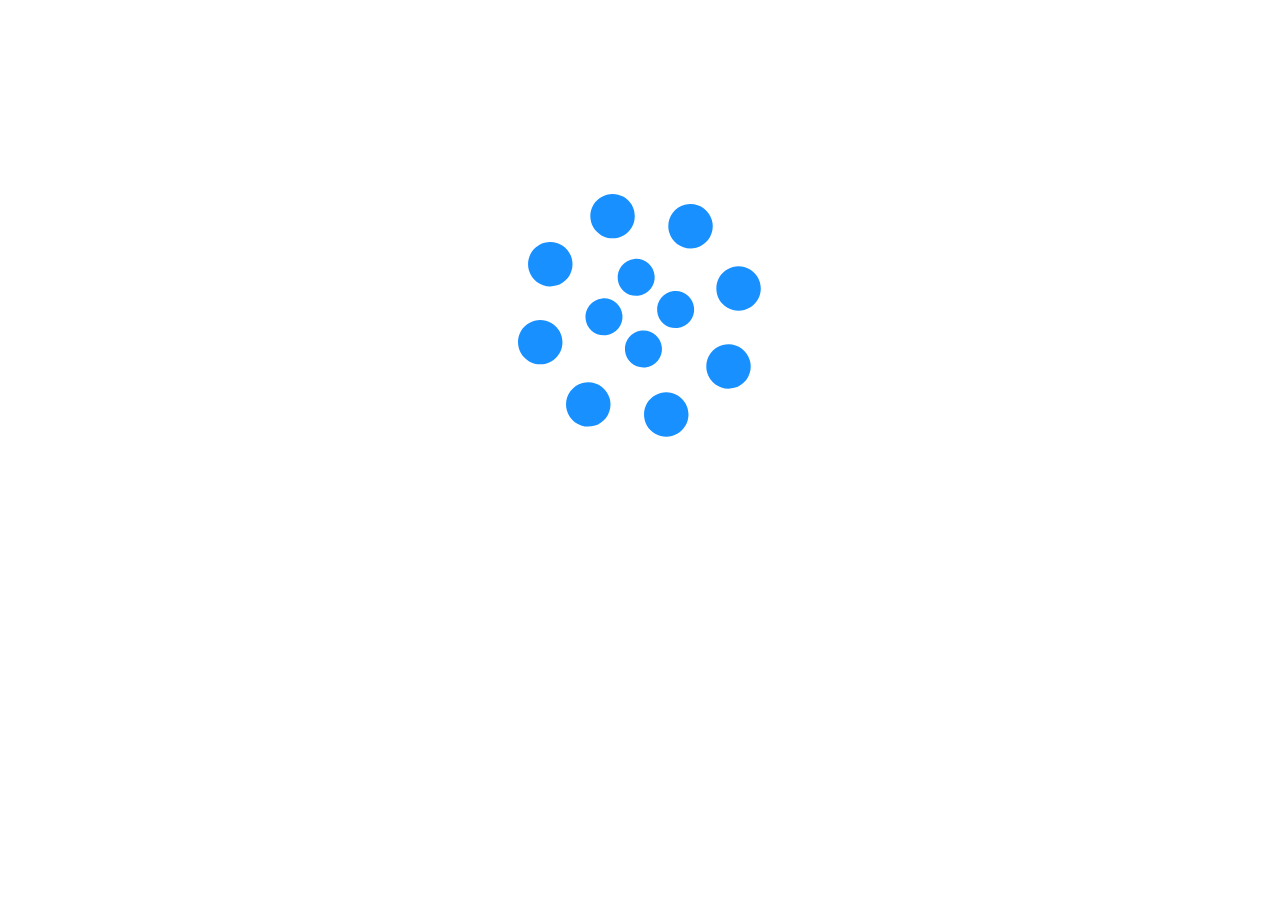
==== commit c9521966: "no message" ====
--- a/blog/index.html
+++ b/blog/index.html
@@ -13,8 +13,8 @@
     <meta name="baidu-site-verification" content="7XGPmF2RtW" />
     <meta id="keywords" name="keywords" content="我们宅技术分享网站" />
     <meta id="description" name="description" content="我们宅技术分享网站，致力于H5游戏开发、WebGL、人工智能。" />
-    <link href="./static/css/6.f0e03a2f.chunk.css" rel="stylesheet">
-    <link href="./static/css/main.c770cb7b.chunk.css" rel="stylesheet">
+    <link href="/static/css/6.f0e03a2f.chunk.css" rel="stylesheet">
+    <link href="/static/css/main.c770cb7b.chunk.css" rel="stylesheet">
 </head>
 
 <body>
@@ -23,12 +23,12 @@
                 alt="加载中..." /></div>
     </div>
     <script>
-        ! function (c) {
+        ! function (i) {
             function e(e) {
-                for (var t, r, n = e[0], o = e[1], a = e[2], u = 0, i = []; u < n.length; u++) r = n[u], d[r] && i.push(
+                for (var t, r, n = e[0], o = e[1], a = e[2], u = 0, c = []; u < n.length; u++) r = n[u], d[r] && c.push(
                     d[r][0]), d[r] = 0;
-                for (t in o) Object.prototype.hasOwnProperty.call(o, t) && (c[t] = o[t]);
-                for (h && h(e); i.length;) i.shift()();
+                for (t in o) Object.prototype.hasOwnProperty.call(o, t) && (i[t] = o[t]);
+                for (h && h(e); c.length;) c.shift()();
                 return f.push.apply(f, a || []), l()
             }
 
@@ -58,7 +58,7 @@
                     l: !1,
                     exports: {}
                 };
-                return c[e].call(t.exports, t, t.exports, p), t.l = !0, t.exports
+                return i[e].call(t.exports, t, t.exports, p), t.l = !0, t.exports
             }
             p.e = function (f) {
                 var e = [];
@@ -83,13 +83,13 @@
                                 11: "247f739b"
                             } [f] + ".chunk.css", o = p.p + t, r = document.getElementsByTagName(
                             "link"), a = 0; a < r.length; a++) {
-                        var u = (c = r[a]).getAttribute("data-href") || c.getAttribute("href");
-                        if ("stylesheet" === c.rel && (u === t || u === o)) return e()
+                        var u = (i = r[a]).getAttribute("data-href") || i.getAttribute("href");
+                        if ("stylesheet" === i.rel && (u === t || u === o)) return e()
                     }
-                    var i = document.getElementsByTagName("style");
-                    for (a = 0; a < i.length; a++) {
-                        var c;
-                        if ((u = (c = i[a]).getAttribute("data-href")) === t || u === o) return e()
+                    var c = document.getElementsByTagName("style");
+                    for (a = 0; a < c.length; a++) {
+                        var i;
+                        if ((u = (i = c[a]).getAttribute("data-href")) === t || u === o) return e()
                     }
                     var l = document.createElement("link");
                     l.rel = "stylesheet", l.type = "text/css", l.onload = e, l.onerror = function (e) {
@@ -114,7 +114,7 @@
                                 0: "abbdcf17",
                                 1: "342e479b",
                                 2: "50eb546e",
-                                3: "3671981b",
+                                3: "0679ce1f",
                                 7: "29508bd7",
                                 8: "0357450a",
                                 9: "0707676e",
@@ -142,7 +142,7 @@
                         }, 12e4);
                         a.onerror = a.onload = n, document.head.appendChild(a)
                     } return Promise.all(e)
-            }, p.m = c, p.c = r, p.d = function (e, t, r) {
+            }, p.m = i, p.c = r, p.d = function (e, t, r) {
                 p.o(e, t) || Object.defineProperty(e, t, {
                     enumerable: !0,
                     get: r
@@ -185,8 +185,8 @@
             l()
         }([])
     </script>
-    <script src="./static/js/6.33e2c103.chunk.js"></script>
-    <script src="./static/js/main.a0919d61.chunk.js"></script>
+    <script src="/static/js/6.33e2c103.chunk.js"></script>
+    <script src="/static/js/main.57930895.chunk.js"></script>
 </body>
 <script>
     document.getElementsByTagName("html")[0].style.fontSize = window.screen.width / 7.5 + "px"
